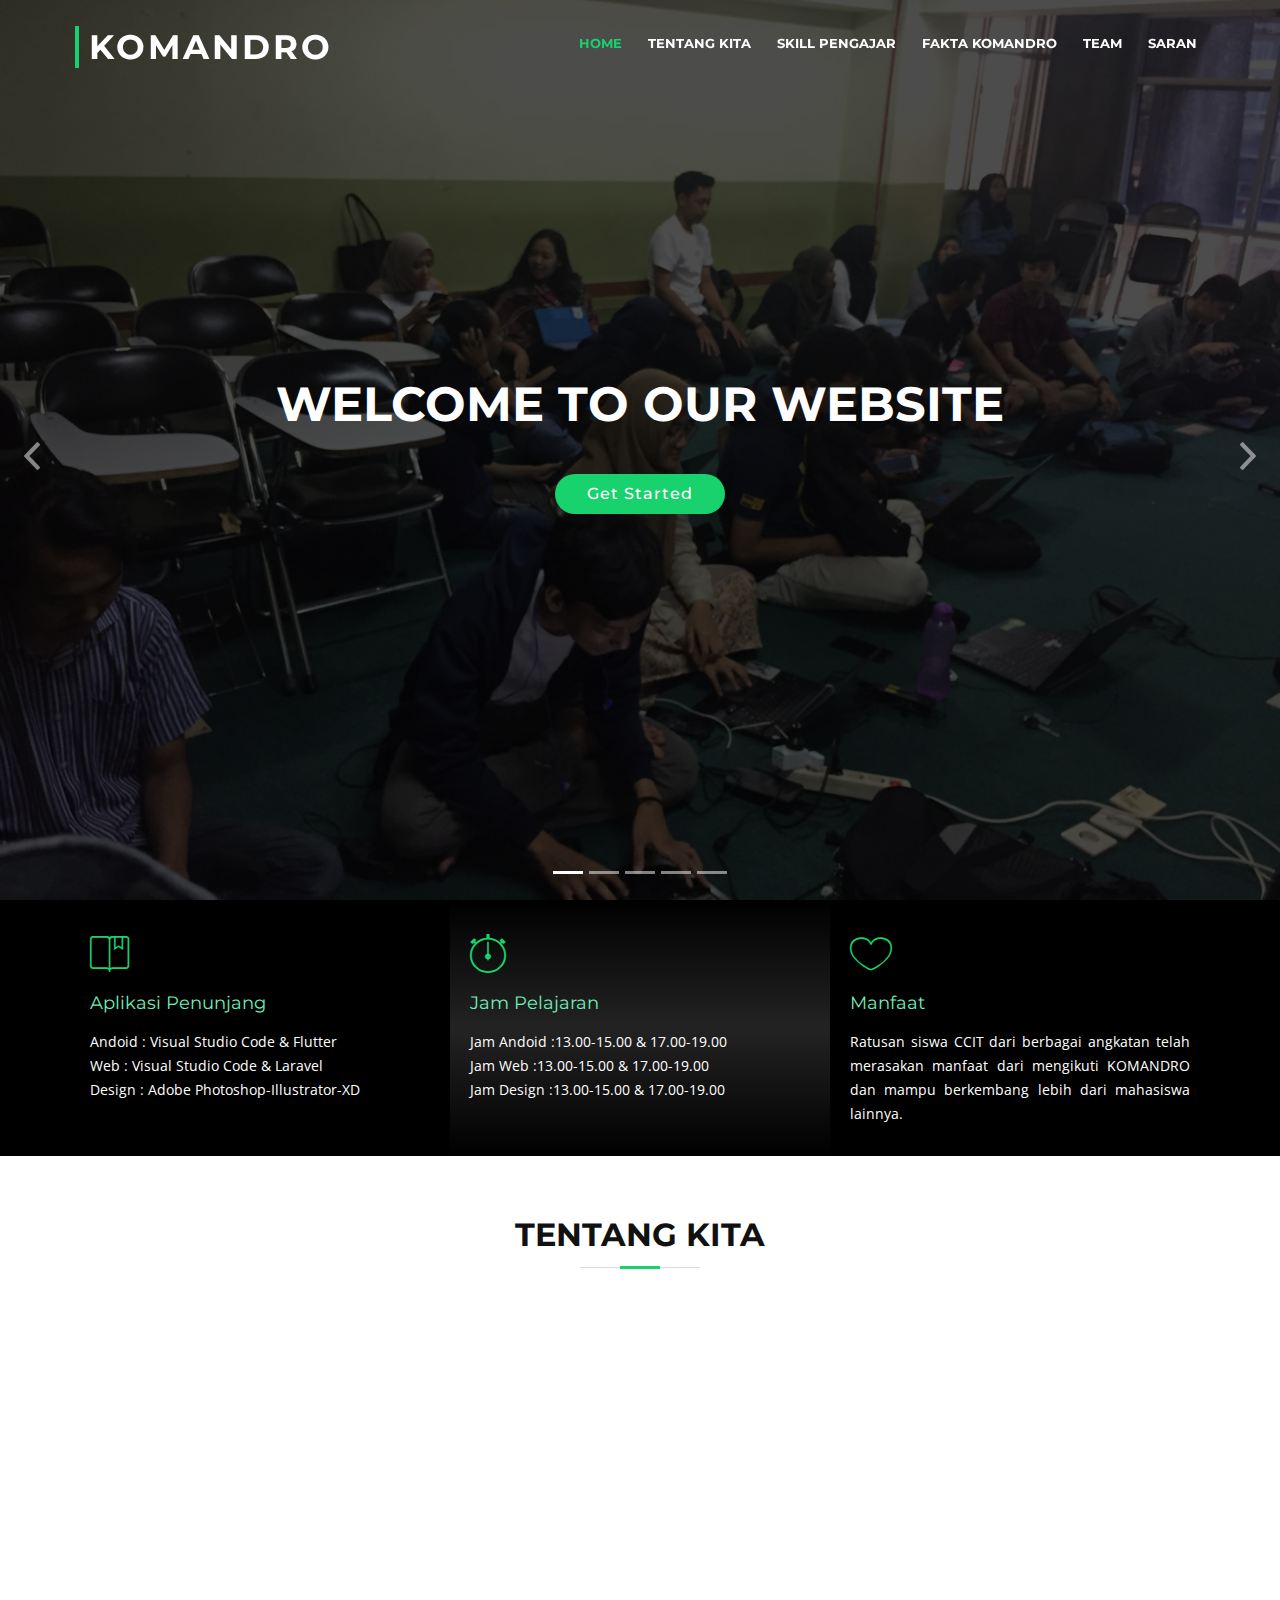
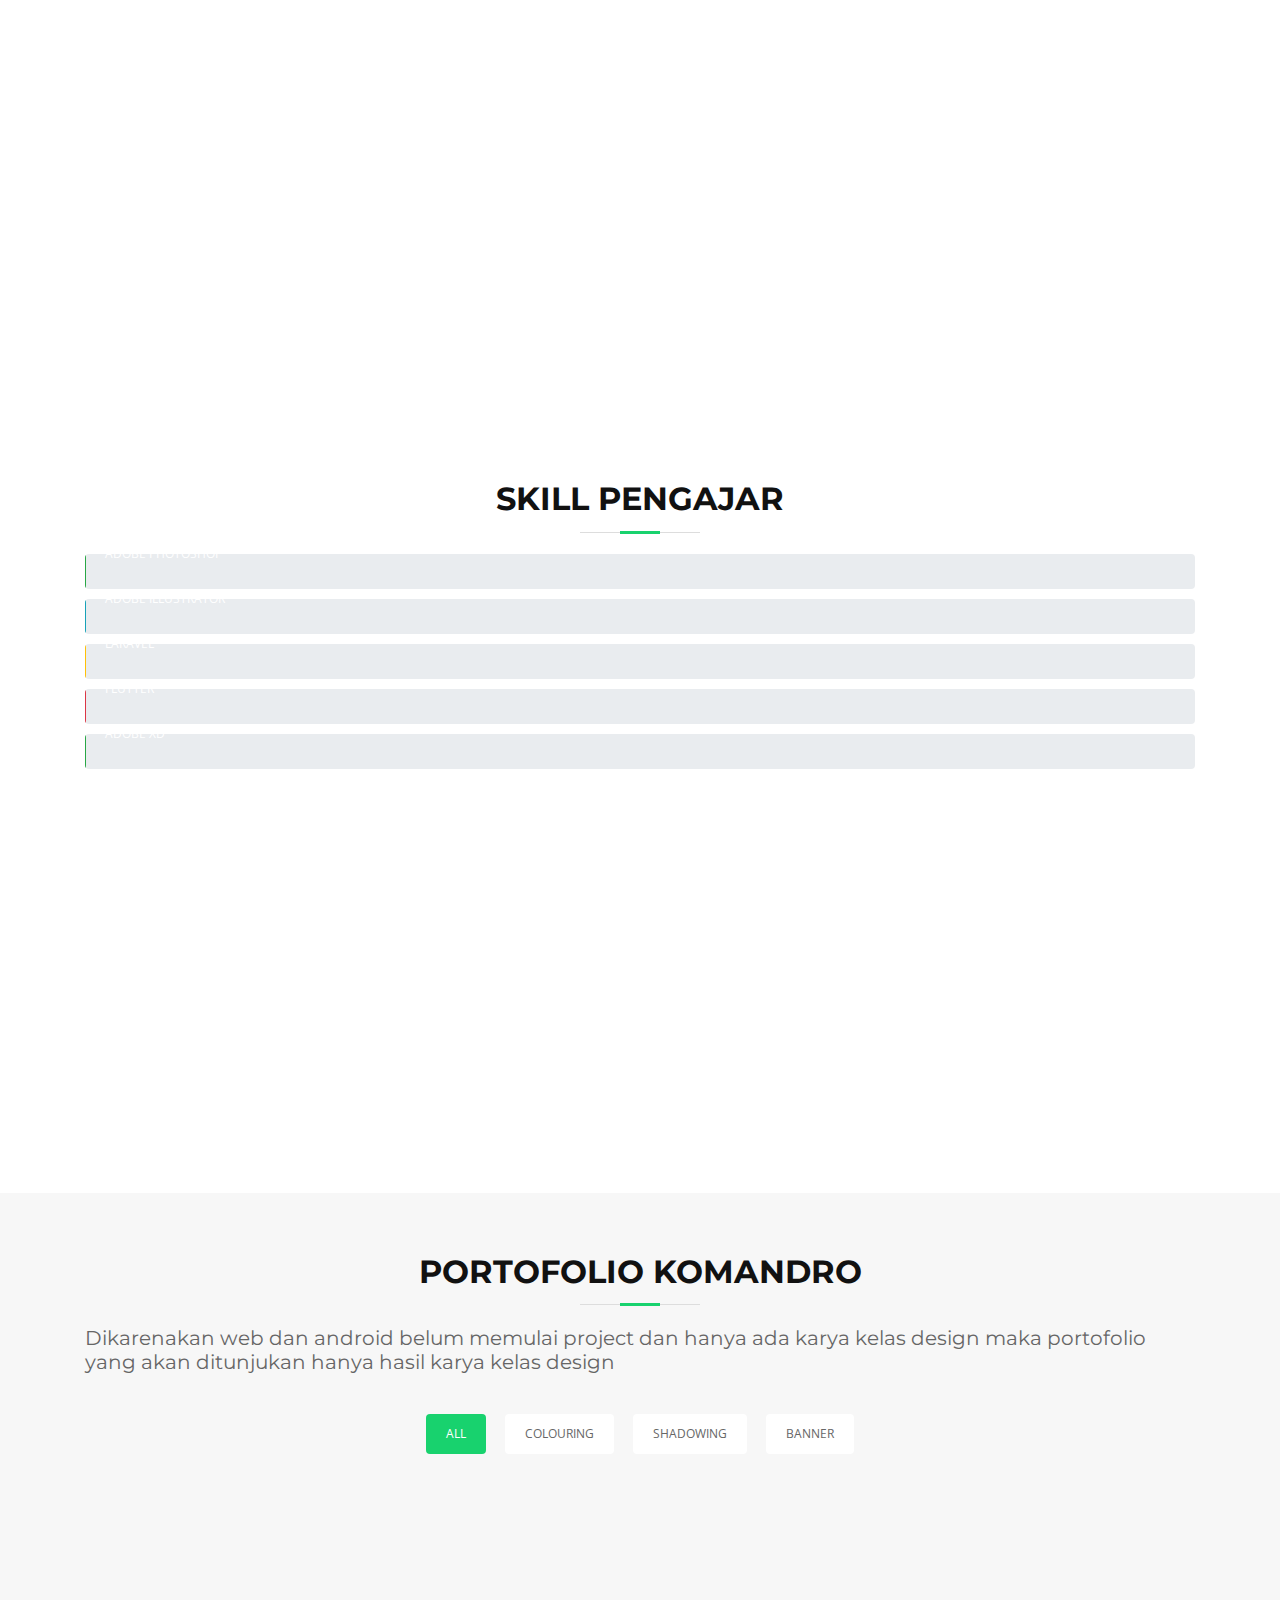
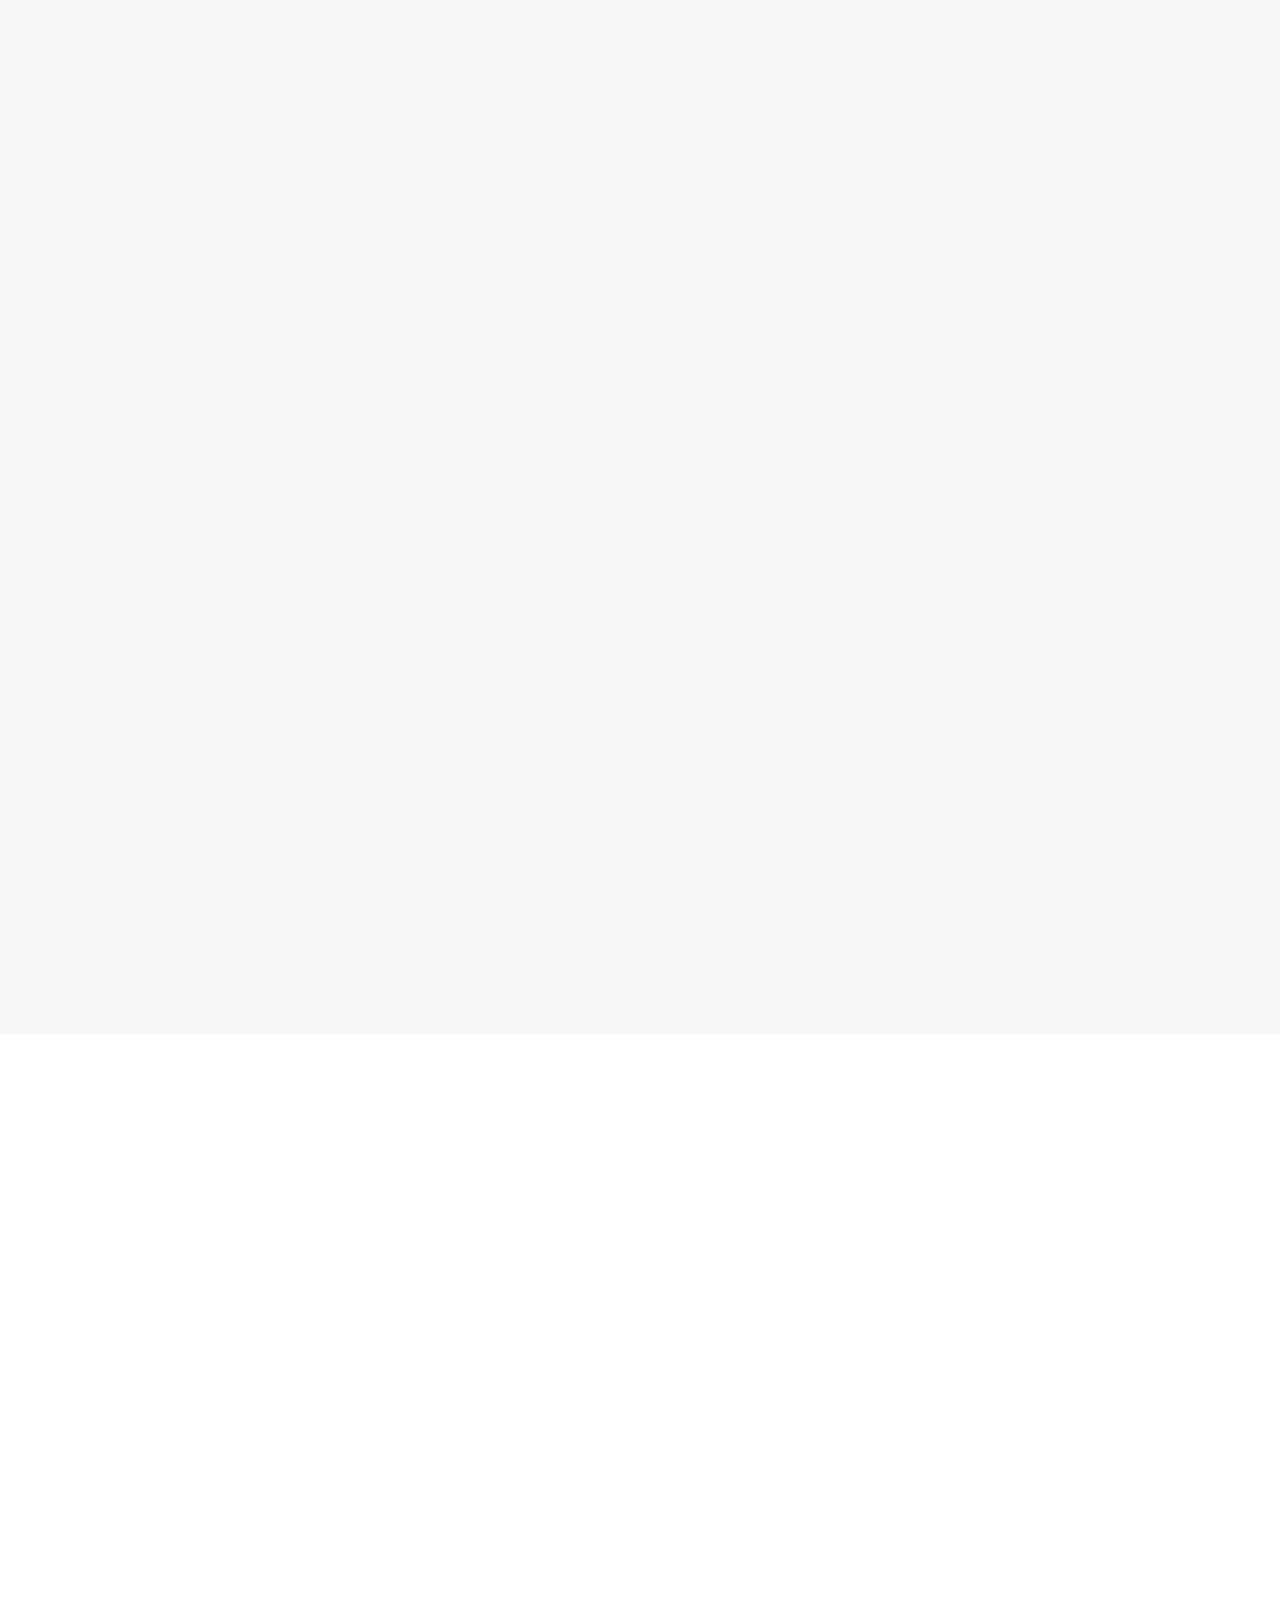
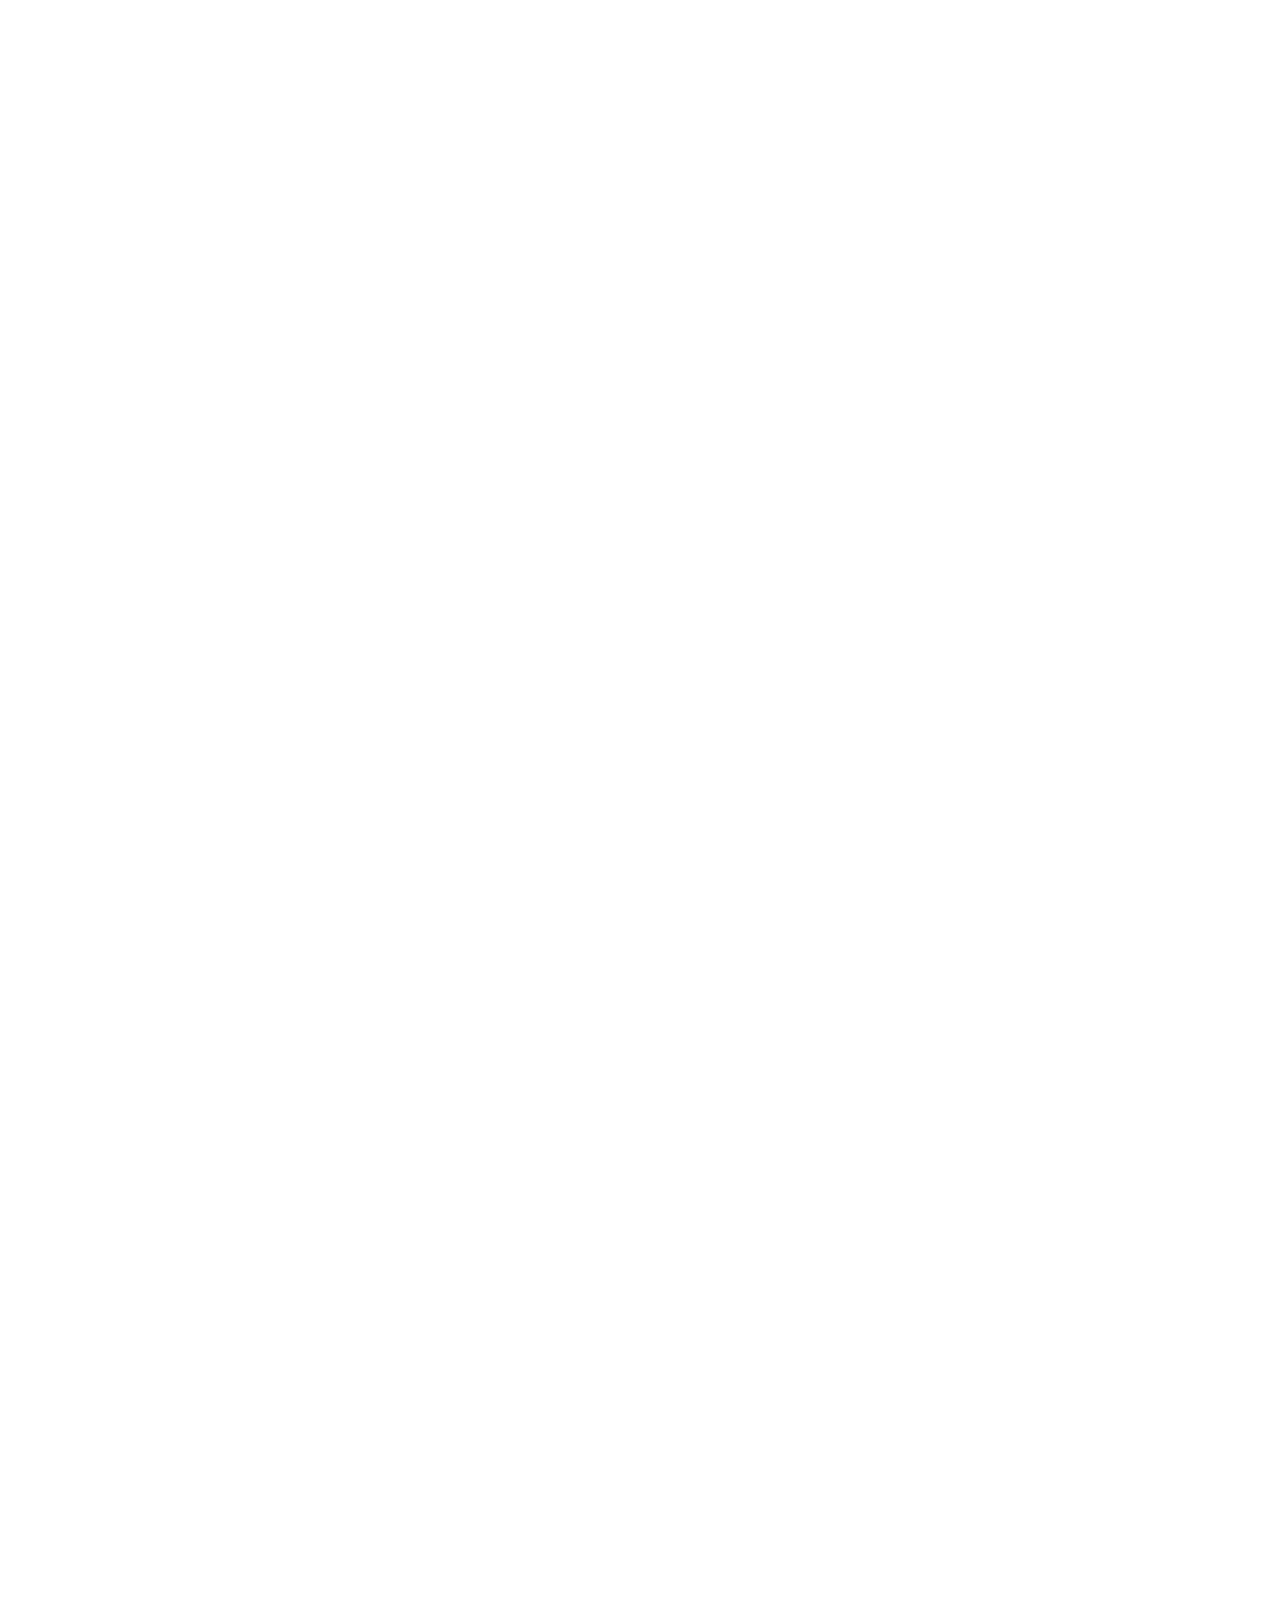
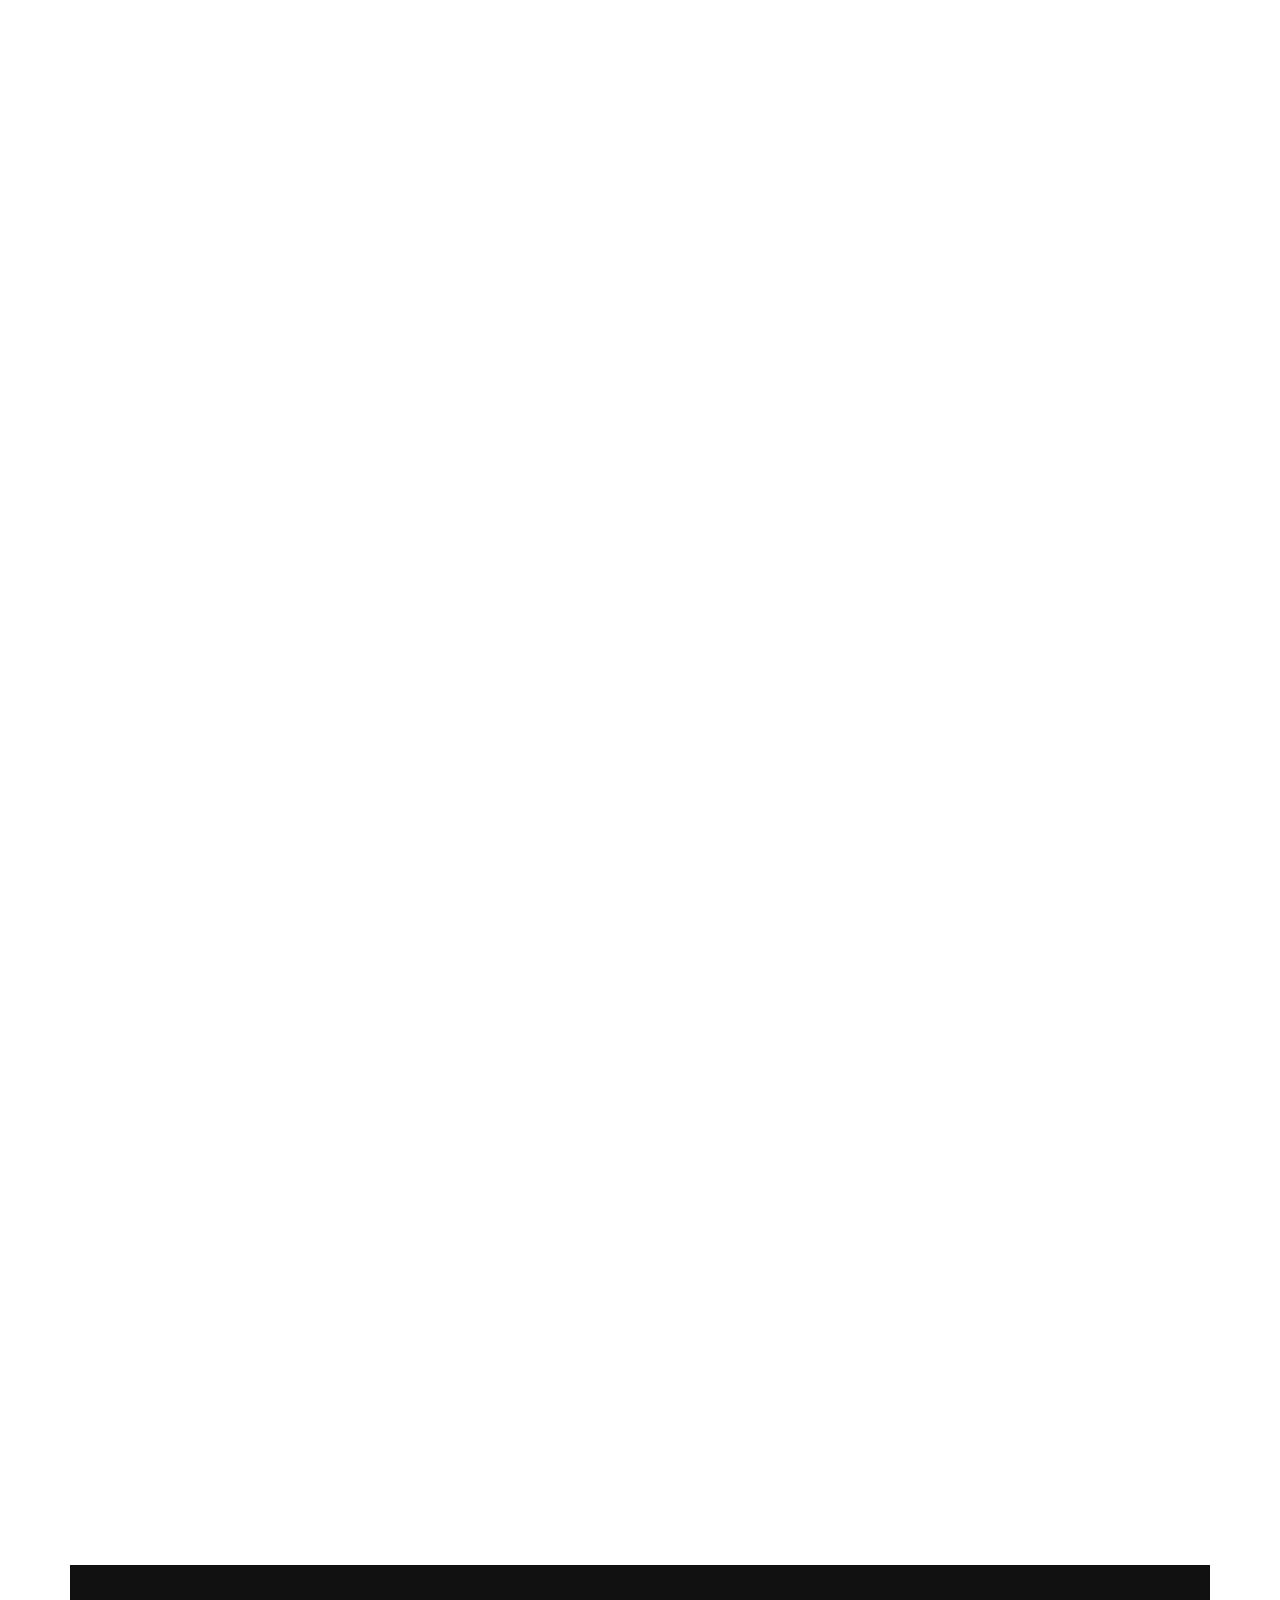
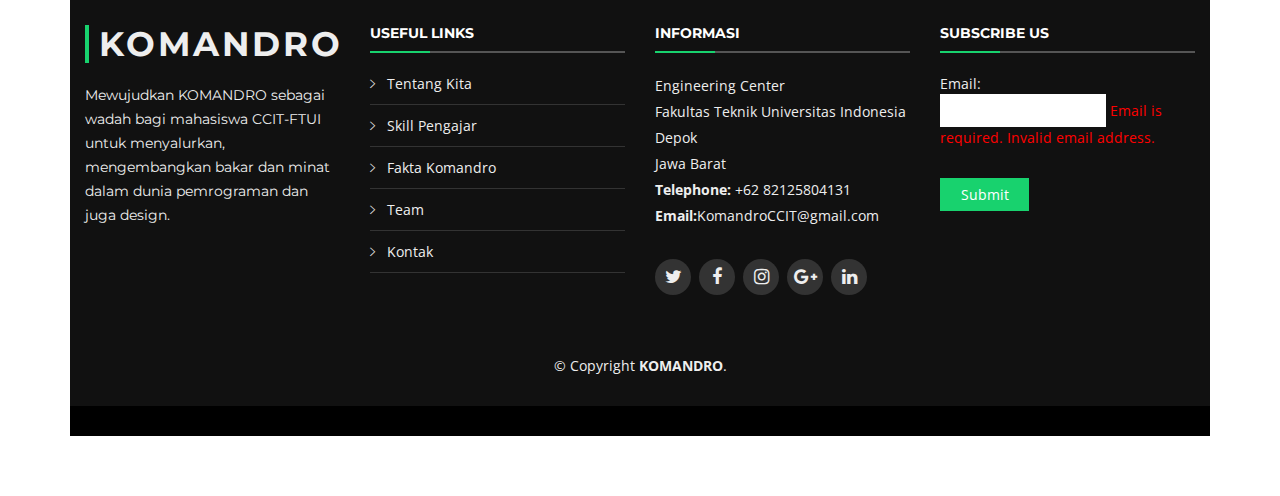
==== index.html @ 15000d7f "hetayo" ====
<!DOCTYPE html>
<html lang="en">

<head>
  <meta charset="utf-8">
  <title>KOMANDRO</title>
  <meta content="width=device-width, initial-scale=1.0" name="viewport">
  <meta content="" name="keywords">
  <meta content="" name="description">


  <link href="new.png" rel="icon">
  <link href="img/apple-touch-icon.png" rel="apple-touch-icon">


  <link href="https://fonts.googleapis.com/css?family=Open+Sans:300,300i,400,400i,700,700i|Montserrat:300,400,500,700"
    rel="stylesheet">


  <link href="lib/bootstrap/css/bootstrap.min.css" rel="stylesheet">


  <link href="lib/font-awesome/css/font-awesome.min.css" rel="stylesheet">
  <link href="lib/animate/animate.min.css" rel="stylesheet">
  <link href="lib/ionicons/css/ionicons.min.css" rel="stylesheet">
  <link href="lib/owlcarousel/assets/owl.carousel.min.css" rel="stylesheet">
  <link href="lib/lightbox/css/lightbox.min.css" rel="stylesheet">


  <link href="css/style.css" rel="stylesheet">


</head>

<body>

  <!--==========================
    Header
  ============================-->
  <header id="header">
    <div class="container-fluid">

      <div id="logo" class="pull-left">
        <h1><a href="#intro" class="scrollto">KOMANDRO</a></h1>
        <!-- Uncomment below if you prefer to use an image logo -->
        <!-- <a href="#intro"><img src="img/logo.png" alt="" title="" /></a>-->
      </div>

      <nav id="nav-menu-container">
        <ul class="nav-menu">
          <li class="menu-active"><a href="#intro">Home</a></li>
          <li><a href="#about">Tentang Kita</a></li>
          <li><a href="#skills">Skill Pengajar</a></li>
          <li><a href="fakta.html">Fakta Komandro</a></li>
          <li><a href="#team">Team</a></li>
          
          <li><a href="contact.html">Saran</a></li>
        </ul>
      </nav><!-- #nav-menu-container -->
    </div>
  </header><!-- #header -->

  <!--==========================
    Intro Section
  ============================-->
  <section id="intro">
    <div class="intro-container">
      <div id="introCarousel" class="carousel  slide carousel-fade" data-ride="carousel">

        <ol class="carousel-indicators"></ol>

        <div class="carousel-inner" role="listbox">

          <div class="carousel-item active">
            <div class="carousel-background"><img src="Welcome.jpg" alt=""></div>
            <div class="carousel-container">
              <div class="carousel-content">
                <h2>WELCOME TO OUR WEBSITE</h2>

                <a href="#featured-services" class="btn-get-started scrollto">Get Started</a>
              </div>
            </div>
          </div>

          <div class="carousel-item">
            <div class="carousel-background"><img src="Komandro.jpg" alt=""></div>
            <div class="carousel-container">
              <div class="carousel-content">
                <h2>Komandro CCIT-FTUI</h2>
                <p>Komandro kependekan dari Komunitas Android adalah sebuah komunitas untuk memperdalam bidang tertentu.
                  Ada 3 divisi Komandro yaitu Web, Android dan Design</p>
                <a href="#featured-services" class="btn-get-started scrollto">Get Started</a>
              </div>
            </div>
          </div>

          <div class="carousel-item">
            <div class="carousel-background"><img src="Web.jpg" alt=""></div>
            <div class="carousel-container">
              <div class="carousel-content">
                <h2>Divisi Web</h2>
                <p>Yang Pertama adalah divisi web. Berfokus kepada pendidikan dan pengembangan berbasis web. Di dalam
                  kelas web kita
                  menggunakan Visual Code sebagai text editor dan laravel sebagai frameworknya
                </p>
                <a href="#featured-services" class="btn-get-started scrollto">Get Started</a>
              </div>
            </div>
          </div>

          <div class="carousel-item">
            <div class="carousel-background"><img src="Android.jpg" alt=""></div>
            <div class="carousel-container">
              <div class="carousel-content">
                <h2>Divisi Android</h2>
                <p>Di kelas android kalian akan mendapatkan pelajaran cara membuat sesuatu via android. Menggunakan
                  Visual Code sebagai
                  text editor dan berbeda dengan web, di android kita menggunakan framework flutter</p>
                <a href="#featured-services" class="btn-get-started scrollto">Get Started</a>
              </div>
            </div>
          </div>

          <div class="carousel-item">
            <div class="carousel-background"><img src="Design.jpg" alt=""></div>
            <div class="carousel-container">
              <div class="carousel-content">
                <h2>Divisi Design</h2>
                <p>Berbeda dengan 2 kelas sebelumnya, kelas design berfokus pada pembuatan design web/banner/ilustrasi.
                  Kelas design
                  menggunakan 3 applikasi yaitu Adobe Photoshop, Adobe Illustrator dan Adobe XD.</p>
                <a href="#featured-services" class="btn-get-started scrollto">Get Started</a>
              </div>
            </div>
          </div>

        </div>

        <a class="carousel-control-prev" href="#introCarousel" role="button" data-slide="prev">
          <span class="carousel-control-prev-icon ion-chevron-left" aria-hidden="true"></span>
          <span class="sr-only">Previous</span>
        </a>

        <a class="carousel-control-next" href="#introCarousel" role="button" data-slide="next">
          <span class="carousel-control-next-icon ion-chevron-right" aria-hidden="true"></span>
          <span class="sr-only">Next</span>
        </a>

      </div>
    </div>
  </section><!-- #intro -->

  <main id="main">

    <!--==========================
      Featured Services Section
    ============================-->
    <section id="featured-services">
      <div class="container">
        <div class="row">

          <div class="col-lg-4 box">
            <i class="ion-ios-bookmarks-outline"></i>
            <h4 class="title" style="color: #71eeb8">Aplikasi Penunjang</h4>
            <p class="description">Andoid : Visual Studio Code & Flutter</p>
            <p class="description">Web : Visual Studio Code & Laravel</p>
            <p class="description">Design : Adobe Photoshop-Illustrator-XD</p>
          </div>

          <div class="col-lg-4 box box-bg">
            <i class="ion-ios-stopwatch-outline"></i>
            <h4 class="title" style="color: #71eeb8">Jam Pelajaran</h4>
            <p class="description">Jam Andoid :13.00-15.00 & 17.00-19.00</p>
            <p class="description">Jam Web :13.00-15.00 & 17.00-19.00</p>
            <p class="description">Jam Design :13.00-15.00 & 17.00-19.00</p>
          </div>

          <div class="col-lg-4 box">
            <i class="ion-ios-heart-outline"></i>
            <h4 class="title" style="color: #71eeb8">Manfaat</h4>
            <p class="description" style="text-align: justify;">Ratusan siswa CCIT dari berbagai
              angkatan telah merasakan manfaat dari mengikuti KOMANDRO
              dan mampu berkembang lebih dari mahasiswa lainnya.</p>
          </div>

        </div>
      </div>
    </section><!-- #featured-services -->

    <!--==========================
      About Us Section
    ============================-->
    <section id="about">
      <div class="container">

        <header class="section-header">
          <h3>Tentang Kita</h3>

        </header>

        <div class="row about-cols">

          <div class="col-md-4 wow fadeInUp">
            <div class="about-col">
              <div class="img">
                <img src="pra.jpg" alt="" class="img-fluid">
                <div class="icon"><i class="ion-ios-speedometer-outline"></i></div>
              </div>
              <h2 class="title">Misi </h2>
              <p>
                1. Meningkatkan dan memaksimalkan potensi mahasiswa melalui 3 bidang dalam KOMANDRO
              </p>
              <p>
                2. Menerapkan budaya kolaboratif kepada seluruh anggota organisasi
              </p>

            </div>
          </div>

          <div class="col-md-4 wow fadeInUp" data-wow-delay="0.1s">
            <div class="about-col">
              <div class="img">
                <img src="pra1.jpg" alt="" class="img-fluid">
                <div class="icon"><i class="ion-ios-list-outline"></i></div>
              </div>
              <h2 class="title">Rencana</h2>
              <p>
                1. Menjalin relasi dengan civitas CCIT-FTUI,alumni, dan meningkatkan minat mahasiswa dalam
                mengikut seminar atau workshop guna meningkatkan kemampuan
              </p>
              <p>
                2. Mengajak anggota KOMANDRO untuk ikut dalam perlombaan di bidang IT
              </p>
            </div>
          </div>

          <div class="col-md-4 wow fadeInUp" data-wow-delay="0.2s">
            <div class="about-col">
              <div class="img">
                <img src="pra2.jpg" alt="" class="img-fluid">
                <div class="icon"><i class="ion-ios-eye-outline"></i></div>
              </div>
              <h2 class="title">Visi</h2>
              <p>
                Mewujudkan KOMANDRO sebagai wadah bagi mahasiswa CCIT-FTUI untuk
                menyalurkan, mengembangkan bakar dan minat dalam dunia pemrograman dan juga design
              </p>
            </div>
          </div>

        </div>

      </div>
    </section><!-- #about -->



    <!--==========================
      Skills Section
    ============================-->
    <section id="skills">
      <div class="container">

        <header class="section-header">
          <h3>Skill Pengajar</h3>

        </header>

        <div class="skills-content">

          <div class="progress">
            <div class="progress-bar bg-success" role="progressbar" aria-valuenow="95" aria-valuemin="0"
              aria-valuemax="100">
              <span class="skill">Adobe Photoshop<i class="val">95%</i></span>
            </div>
          </div>

          <div class="progress">
            <div class="progress-bar bg-info" role="progressbar" aria-valuenow="80" aria-valuemin="0"
              aria-valuemax="100">
              <span class="skill">Adobe Illustrator <i class="val">80%</i></span>
            </div>
          </div>

          <div class="progress">
            <div class="progress-bar bg-warning" role="progressbar" aria-valuenow="60" aria-valuemin="0"
              aria-valuemax="100">
              <span class="skill">laravel <i class="val">60%</i></span>
            </div>
          </div>

          <div class="progress">
            <div class="progress-bar bg-danger" role="progressbar" aria-valuenow="55" aria-valuemin="0"
              aria-valuemax="100">
              <span class="skill">flutter<i class="val">55%</i></span>
            </div>
          </div>
          <div class="progress">
            <div class="progress-bar bg-success" role="progressbar" aria-valuenow="50" aria-valuemin="0"
              aria-valuemax="100">
              <span class="skill">Adobe XD<i class="val">50%</i></span>


        </div>

      </div>
    </section>

    <!--==========================
      Facts Section
    ============================-->
    <section id="facts" class="wow fadeIn">
      <div class="container">

        <header class="section-header">
          <h3>Fakta KOMANDRO</h3>
         <h5> <p style="text-align: justify;">Komandro memiliki banyak murid yang diajarkan oleh pengajar (mahasiswa semester III) yang sangat terbatas.
          Bisa diliat dibawah ini adalah fakta real Komunitas Android.</p></h5>
        </header>

        <div class="row counters">

          <div class="col-lg-3 col-6 text-center">
            <span data-toggle="counter-up">9</span>
            <p>Pengajar</p>
          </div>

          <div class="col-lg-3 col-6 text-center">
            <span data-toggle="counter-up">5</span>
            <p>Projek</p>
          </div>

          <div class="col-lg-3 col-6 text-center">
            <span data-toggle="counter-up">178</span>
            <p>Murid</p>
          </div>

          <div class="col-lg-3 col-6 text-center">
            <span data-toggle="counter-up">18</span>
            <p>Staf</p>
          </div>

        </div>


    </section><!-- #facts -->

    <!--==========================
      Portfolio Section
    ============================-->
    <section id="portfolio" class="section-bg">
      <div class="container">

        <header class="section-header">
          <h3 class="section-title">Portofolio KOMANDRO</h3>
          <h5>Dikarenakan web dan android belum memulai project dan hanya ada karya kelas design
          maka portofolio yang akan ditunjukan hanya hasil karya kelas design</h5>
        </header>

        <div class="row">
          <div class="col-lg-12">
            <ul id="portfolio-flters">
              <li data-filter="*" class="filter-active">All</li>
              <li data-filter=".filter-app">Colouring</li>
              <li data-filter=".filter-card">Shadowing</li>
              <li data-filter=".filter-web">Banner</li>
            </ul>
          </div>
        </div>

        <div class="row portfolio-container">

          <div class="col-lg-4 col-md-6 portfolio-item filter-app wow fadeInUp">
            <div class="portfolio-wrap">
              <figure>
                <img src="Colouring.jpg" class="img-fluid" alt="">
                <a href="Colouring.jpg" data-lightbox="portfolio" data-title="App 1" class="link-preview"
                  title="Preview"><i class="ion ion-eye"></i></a>
               
              </figure>

              <div class="portfolio-info">
                <h4><a href="#">Coloring 1</a></h4>
                <p>Chiesa Afandy</p>
              </div>
            </div>
          </div>

           <div class="col-lg-4 col-md-6 portfolio-item filter-app wow fadeInUp" data-wow-delay="0.2s">
            <div class="portfolio-wrap">
              <figure>
                <img src="Colouring2.jpg" class="img-fluid" alt="">
                <a href="Colouring2.jpg" class="link-preview" data-lightbox="portfolio" data-title="App 2"
                  title="Preview"><i class="ion ion-eye"></i></a>
               
              </figure>

              <div class="portfolio-info">
                <h4><a href="#">Coloring 2</a></h4>
                <p>Dimas Arya</p>
              </div>
            </div>
          </div>

           <div class="col-lg-4 col-md-6 portfolio-item filter-app wow fadeInUp" data-wow-delay="0.2s">
            <div class="portfolio-wrap">
              <figure>
                <img src="Colouring3.jpg" class="img-fluid" alt="">
                <a href="Colouring3.jpg" class="link-preview" data-lightbox="portfolio" data-title="App 3"
                  title="Preview"><i class="ion ion-eye"></i></a>
               
              </figure>

              <div class="portfolio-info">
                <h4><a href="#">Coloring 3</a></h4>
                <p>Eka Diah</p>
              </div>
            </div>
          </div>

          <div class="col-lg-4 col-md-6 portfolio-item filter-web wow fadeInUp" data-wow-delay="0.2s">
            <div class="portfolio-wrap">
              <figure>
                <img src="Banner.jpg" class="img-fluid" alt="">
                <a href="Banner.jpg" class="link-preview" data-lightbox="portfolio" data-title="Web 1"
                  title="Preview"><i class="ion ion-eye"></i></a>
               
              </figure>

              <div class="portfolio-info">
                <h4><a href="#">Banner 1</a></h4>
                <p>Dhiyah Zafira</p>
              </div>
            </div>
          </div>

          <div class="col-lg-4 col-md-6 portfolio-item filter-web wow fadeInUp" data-wow-delay="0.1s">
            <div class="portfolio-wrap">
              <figure>
                <img src="Banner2.png" class="img-fluid" alt="">
                <a href="Banner2.png" class="link-preview" data-lightbox="portfolio" data-title="Web 2"
                  title="Preview"><i class="ion ion-eye"></i></a>
                
              </figure>

              <div class="portfolio-info">
                <h4><a href="#">Banner 2</a></h4>
                <p>Deano Amor</p>
              </div>
            </div>
          </div>

          <div class="col-lg-4 col-md-6 portfolio-item filter-web wow fadeInUp" data-wow-delay="0.1s">
            <div class="portfolio-wrap">
              <figure>
                <img src="Banner3.png" class="img-fluid" alt="">
                <a href="Banner3.png" class="link-preview" data-lightbox="portfolio" data-title="Web 3"
                  title="Preview"><i class="ion ion-eye"></i></a>
                
              </figure>

              <div class="portfolio-info">
                <h4><a href="#">Banner 3</a></h4>
                <p>Faozan April</p>
              </div>
            </div>
          </div>

          <div class="col-lg-4 col-md-6 portfolio-item filter-card wow fadeInUp">
            <div class="portfolio-wrap">
              <figure>
                <img src="shadow.jpg" class="img-fluid" alt="">
                <a href="shadow.jpg" class="link-preview" data-lightbox="portfolio" data-title="Card 1"
                  title="Preview"><i class="ion ion-eye"></i></a>
                
              </figure>

              <div class="portfolio-info">
                <h4><a href="#">Shadowing 1</a></h4>
                <p>Sakinah Zahra</p>
              </div>
            </div>
          </div>
         

          <div class="col-lg-4 col-md-6 portfolio-item filter-card wow fadeInUp">
            <div class="portfolio-wrap">
              <figure>
                <img src="shadow2.png" class="img-fluid" alt="">
                <a href="shadow2.png" class="link-preview" data-lightbox="portfolio" data-title="Card 2"
                  title="Preview"><i class="ion ion-eye"></i></a>
               
              </figure>

              <div class="portfolio-info">
                <h4><a href="#">Shadowing 2</a></h4>
                <p>Yasmina Zain</p>
              </div>
            </div>
          </div>

 
          <div class="col-lg-4 col-md-6 portfolio-item filter-card wow fadeInUp" data-wow-delay="0.1s">
            <div class="portfolio-wrap">
              <figure>
                <img src="shadow3.jpg" class="img-fluid" alt="">
                <a href="shadow3.jpg" class="link-preview" data-lightbox="portfolio" data-title="Card 3"
                  title="Preview"><i class="ion ion-eye"></i></a>
                
              </figure>

              <div class="portfolio-info">
                <h4><a href="#">Shadowing 3</a></h4>
                <p>Surya Rifqi</p>
              </div>
            </div>
          </div>

          

        </div>

      </div>
    </section><!-- #portfolio -->

    <!--==========================
      Clients Section
    ============================-->
   
    <section id="testimonials" class="section-bg wow fadeInUp">
      <div class="container">

        <header class="section-header">
          <h3>Testimoni Murid Komandro</h3>
        </header>

        <div class="owl-carousel testimonials-carousel">

          <div class="testimonial-item">
            <img src="Maharani.jpg" class="testimonial-img" alt="">
            <h3>Maharani</h3>
            <h4>1 CC 9 (Kelas Design)</h4>
            <p>
              <img src="img/quote-sign-left.png" class="quote-sign-left" alt="">
              Membantu banget karna sebelum materi di kelas sudah terlebih dahulu di ajarkan oleh pengajar di komandro
              <img src="img/quote-sign-right.png" class="quote-sign-right" alt="">
            </p>
          </div>

          <div class="testimonial-item">
            <img src="maba1.jpg" class="testimonial-img" alt="">
            <h3>Ervira Dwi Lestari</h3>
            <h4>1 CC 4 (Kelas Design & Web)</h4>
            <p>
              <img src="img/quote-sign-left.png" class="quote-sign-left" alt="">
              Adanya komandro ngebantu banget buat gue sebagai maba, karna gue bisa dapat ilmu yang ngebantu gw buat pembelajaran
              selanjutnya. Di komandro gue juga bisa belajar lebih dulu materi materi yang belum di bahas di kelas dan bahkan dapat
              ilmu yang ga gue dapat di kelas. Pengajarnya baik dan seru, asli dah jadi enjoy kalo di kelas komandro
              <img src="img/quote-sign-right.png" class="quote-sign-right" alt="">
            </p>
          </div>

          <div class="testimonial-item">
            <img src="Zedan.jpg" class="testimonial-img" alt="">
            <h3>Laksamana Zaidan</h3>
            <h4>1 CC 12 (Kelas Android)</h4>
            <p>
              <img src="img/quote-sign-left.png" class="quote-sign-left" alt="">
              Menurut gw, komandro ngebantu banget buat orang2 yang belum mengenal dasar2 pemrograman kaya gw,dari aplikasinya
              sampe ke detail nya. Pokoknya rekomen banget deh
              <img src="img/quote-sign-right.png" class="quote-sign-right" alt="">
            </p>
          </div>

          <div class="testimonial-item">
            <img src="Muhammad.jpg" class="testimonial-img" alt="">
            <h3>Muhammad Syafiq Shalahudin</h3>
            <h4>1 CC 12 (Kelas Android)</h4>
            <p>
              <img src="img/quote-sign-left.png" class="quote-sign-left" alt="">
              Bagi saya Komunitas Android sangat membantu para mahasiswa baru dalam mempelajari ilmu baru ataupun mendalami ilmu yang sudah dipelajari, dengan para pengajar yang menyampaikan ilmunya bersahabat dan sabar
              <img src="img/quote-sign-right.png" class="quote-sign-right" alt="">
            </p>
          </div>

          <div class="testimonial-item">
            <img src="Zahra.jpg" class="testimonial-img" alt="">
            <h3>Sakinah Zahra</h3>
            <h4>1 CC 9 (Kelas Design)</h4>
            <p>
              <img src="img/quote-sign-left.png" class="quote-sign-left" alt="">
              Menurut aku sih komandro itu pokoknya I feel like bro and sist treats us like a family not maba or their student
              .Pokoknya kalian harus ikut komandro jangan sampai engga
              <img src="img/quote-sign-right.png" class="quote-sign-right" alt="">
            </p>
          </div>

        </div>

      </div>
    </section><!-- #testimonials -->

    <!--==========================
      Team Section
    ============================-->
       <section id="team">
      <div class="container">
        <div class="section-header wow fadeInUp">
          <h3>Badan Pengurus harian</h3>
          <p>BPH adalah tim inti komandro yang terdiri dari ketua, kepala divisi, sekretaris, dan bendaharas</p>
        </div>

        <div class="row">

          <div class="col-lg-3 col-md-6 wow fadeInUp">
            <div class="member">
              <img src="Natasha_Ketua.JPG" class="img-fluid" alt="">
              <div class="member-info">
                <div class="member-info-content">
                  <h4>Natasha Syeikinah</h4>
                  <span>Ketua Komandro</span>
                  <div class="social">
                    <a href=""><i class="fa fa-twitter"></i></a>
                    <a href=""><i class="fa fa-facebook"></i></a>
                    <a href=""><i class="fa fa-google-plus"></i></a>
                    <a href=""><i class="fa fa-linkedin"></i></a>
                  </div>
                </div>
              </div>
            </div>
          </div>

          <div class="col-lg-3 col-md-6 wow fadeInUp" data-wow-delay="0.1s">
            <div class="member">
              <img src="Alfi_Kepdiv Pendidikan.JPG" class="img-fluid" alt="">
              <div class="member-info">
                <div class="member-info-content">
                  <h4>Alfi Naufal</h4>
                  <span>Kepala divisi pengajar</span>
                  <div class="social">
                    <a href=""><i class="fa fa-twitter"></i></a>
                    <a href=""><i class="fa fa-facebook"></i></a>
                    <a href=""><i class="fa fa-google-plus"></i></a>
                    <a href=""><i class="fa fa-linkedin"></i></a>
                  </div>
                </div>
              </div>
            </div>
          </div>

          <div class="col-lg-3 col-md-6 wow fadeInUp" data-wow-delay="0.2s">
            <div class="member">
              <img src="Thalia_Sekretaris.JPG" class="img-fluid" alt="">
              <div class="member-info">
                <div class="member-info-content">
                  <h4>Thalia Azzahra</h4>
                  <span>Sekretaris</span>
                  <div class="social">
                    <a href=""><i class="fa fa-twitter"></i></a>
                    <a href=""><i class="fa fa-facebook"></i></a>
                    <a href=""><i class="fa fa-google-plus"></i></a>
                    <a href=""><i class="fa fa-linkedin"></i></a>
                  </div>
                </div>
              </div>
            </div>
          </div>

          <div class="col-lg-3 col-md-6 wow fadeInUp" data-wow-delay="0.3s">
            <div class="member">
              <img src="Arrsyaila_Bendahara.JPG" class="img-fluid" alt="">
              <div class="member-info">
                <div class="member-info-content">
                  <h4>Arrsyalia</h4>
                  <span>Bendahara</span>
                  <div class="social">
                    <a href=""><i class="fa fa-twitter"></i></a>
                    <a href=""><i class="fa fa-facebook"></i></a>
                    <a href=""><i class="fa fa-google-plus"></i></a>
                    <a href=""><i class="fa fa-linkedin"></i></a>
                  </div>
                </div>
              </div>
            </div>
          </div>

        </div>

      </div>
    </section>

    <section id="team">
      <div class="container">
        <div class="section-header wow fadeInUp">
          <h3>Divisi Kontrol Internal</h3>
          <p>Bertugas dalam mengawasi internal staff Komandro baik secara emosional maupun kinerja. Terdiri dari 
          personalia & kesekretariatan</p>
        </div>

        <div class="row">

          <div class="col-lg-3 col-md-6 wow fadeInUp">
            <div class="member">
              <img src="Euklides_Personalia.JPG" class="img-fluid" alt="">
              <div class="member-info">
                <div class="member-info-content">
                  <h4>Euklides Hutasoit</h4>
                  <span>Personalia</span>
                  <div class="social">
                    <a href=""><i class="fa fa-twitter"></i></a>
                    <a href=""><i class="fa fa-facebook"></i></a>
                    <a href=""><i class="fa fa-google-plus"></i></a>
                    <a href=""><i class="fa fa-linkedin"></i></a>
                  </div>
                </div>
              </div>
            </div>
          </div>

        <div class="col-lg-3 col-md-6 wow fadeInUp" data-wow-delay="0.1s">
            <div class="member">
              <img src="Fitri_Kepdiv Kontrol Internal.JPG" class="img-fluid" alt="">
              <div class="member-info">
                <div class="member-info-content">
                  <h4>Fitri </h4>
                  <span>Kepala Divisi Kontrol Internal</span>
                  <div class="social">
                    <a href=""><i class="fa fa-twitter"></i></a>
                    <a href=""><i class="fa fa-facebook"></i></a>
                    <a href=""><i class="fa fa-google-plus"></i></a>
                    <a href=""><i class="fa fa-linkedin"></i></a>
                  </div>
                </div>
              </div>
            </div>
          </div>
        
    </section>

    <section id="team">
      <div class="container">
        <div class="section-header wow fadeInUp">
          <h3>Kominfo</h3>
          <p>Bertugas dalam melayani kebutuhan komandro dalam melakukan publikasi dan dokumentasi yang bersifat digital atau media cetak.
          Terdiri dari humas, dokumentasi dan multimedia</p>
        </div>

        <div class="row">

          <div class="col-lg-3 col-md-6 wow fadeInUp">
            <div class="member">
              <img src="Yovie_Dokmed.JPG" class="img-fluid" alt="">
              <div class="member-info">
                <div class="member-info-content">
                  <h4>Yovie Shubhan</h4>
                  <span>Dokumentasi dan Multimedia</span>
                  <div class="social">
                    <a href=""><i class="fa fa-twitter"></i></a>
                    <a href=""><i class="fa fa-facebook"></i></a>
                    <a href=""><i class="fa fa-google-plus"></i></a>
                    <a href=""><i class="fa fa-linkedin"></i></a>
                  </div>
                </div>
              </div>
            </div>
          </div>

          <div class="col-lg-3 col-md-6 wow fadeInUp" data-wow-delay="0.1s">
            <div class="member">
              <img src="selgi.JPG" class="img-fluid" alt="">
              <div class="member-info">
                <div class="member-info-content">
                  <h4>Selgi Okta</h4>
                  <span>Dokumentasi dan Multimedia</span>
                  <div class="social">
                    <a href=""><i class="fa fa-twitter"></i></a>
                    <a href=""><i class="fa fa-facebook"></i></a>
                    <a href=""><i class="fa fa-google-plus"></i></a>
                    <a href=""><i class="fa fa-linkedin"></i></a>
                  </div>
                </div>
              </div>
            </div>
          </div>

            <div class="col-lg-3 col-md-6 wow fadeInUp" data-wow-delay="0.1s">
            <div class="member">
              <img src="Panji_subdiv dokmed.JPG" class="img-fluid" alt="">
              <div class="member-info">
                <div class="member-info-content">
                  <h4>Panji Hutomo</h4>
                  <span>Dokumentasi dan Multimedia</span>
                  <div class="social">
                    <a href=""><i class="fa fa-twitter"></i></a>
                    <a href=""><i class="fa fa-facebook"></i></a>
                    <a href=""><i class="fa fa-google-plus"></i></a>
                    <a href=""><i class="fa fa-linkedin"></i></a>
                  </div>
                </div>
              </div>
            </div>
          </div>

        <section id="team">
      <div class="container">
        <div class="section-header wow fadeInUp">
          <h3>Pengajar Web</h3>
          <p>Bertugas mengajari mahasiswa baru untuk belajar tentang membuat web dengan framework Laravel</p>
        </div>

        <div class="row">

          <div class="col-lg-3 col-md-6 wow fadeInUp">
            <div class="member">
              <img src="Hilman_subdiv web.JPG" class="img-fluid" alt="">
              <div class="member-info">
                <div class="member-info-content">
                  <h4>Hilman </h4>
                  <span>Pengajar Web</span>
                  <div class="social">
                    <a href=""><i class="fa fa-twitter"></i></a>
                    <a href=""><i class="fa fa-facebook"></i></a>
                    <a href=""><i class="fa fa-google-plus"></i></a>
                    <a href=""><i class="fa fa-linkedin"></i></a>
                  </div>
                </div>
              </div>
            </div>
          </div>

          <div class="col-lg-3 col-md-6 wow fadeInUp" data-wow-delay="0.1s">
            <div class="member">
              <img src="Hanas_Web.JPG" class="img-fluid" alt="">
              <div class="member-info">
                <div class="member-info-content">
                  <h4>Hanas  </h4>
                  <span>Pengajar Web</span>
                  <div class="social">
                    <a href=""><i class="fa fa-twitter"></i></a>
                    <a href=""><i class="fa fa-facebook"></i></a>
                    <a href=""><i class="fa fa-google-plus"></i></a>
                    <a href=""><i class="fa fa-linkedin"></i></a>
                  </div>
                </div>
              </div>
            </div>
          </div>

           <section id="team">
      <div class="container">
        <div class="section-header wow fadeInUp">
          <h3>Pengajar Android</h3>
          <p>Bertugas untuk mengajari mahasiswa baru untuk belajar membuat applikasi berbasis android dengan menggunakan flutter.</p>
        </div>

        <div class="row">

          <div class="col-lg-3 col-md-6 wow fadeInUp">
            <div class="member">
              <img src="Jeremi_Android.JPG" class="img-fluid" alt="">
              <div class="member-info">
                <div class="member-info-content">
                  <h4>Jeremia</h4>
                  <span>Pengajar Web</span>
                  <div class="social">
                    <a href=""><i class="fa fa-twitter"></i></a>
                    <a href=""><i class="fa fa-facebook"></i></a>
                    <a href=""><i class="fa fa-google-plus"></i></a>
                    <a href=""><i class="fa fa-linkedin"></i></a>
                  </div>
                </div>
              </div>
            </div>
          </div>

          <div class="col-lg-3 col-md-6 wow fadeInUp" data-wow-delay="0.1s">
            <div class="member">
              <img src="Alfi_Kepdiv Pendidikan.JPG" class="img-fluid" alt="">
              <div class="member-info">
                <div class="member-info-content">
                  <h4>Alfi Naufal</h4>
                  <span>Pengajar Android</span>
                  <div class="social">
                    <a href=""><i class="fa fa-twitter"></i></a>
                    <a href=""><i class="fa fa-facebook"></i></a>
                    <a href=""><i class="fa fa-google-plus"></i></a>
                    <a href=""><i class="fa fa-linkedin"></i></a>
                  </div>
                </div>
              </div>
            </div>
          </div>

         

<section id="team">
      <div class="container">
        <div class="section-header wow fadeInUp">
          <h3>Pengajar Design</h3>
          <p>Bertugas mengajari mahasiswa baru untuk mengedit dan memanupulasi foto dan membuat illustrasi. Dalam design kita menggunakan
          applikasi Adobe Photoshop dan Adobe Illustrator.</p>
        </div>

        <div class="row">

          <div class="col-lg-3 col-md-6 wow fadeInUp">
            <div class="member">
              <img src="Andhika_design.JPG" class="img-fluid" alt="">
              <div class="member-info">
                <div class="member-info-content">
                  <h4>Andhika Putra</h4>
                  <span>Pengajar Design</span>
                  <div class="social">
                    <a href=""><i class="fa fa-twitter"></i></a>
                    <a href=""><i class="fa fa-facebook"></i></a>
                    <a href=""><i class="fa fa-google-plus"></i></a>
                    <a href=""><i class="fa fa-linkedin"></i></a>
                  </div>
                </div>
              </div>
            </div>
          </div>

          <div class="col-lg-3 col-md-6 wow fadeInUp" data-wow-delay="0.1s">
            <div class="member">
              <img src="IMG_1846.JPG" class="img-fluid" alt="">
              <div class="member-info">
                <div class="member-info-content">
                  <h4>Bagas Ade Satria</h4>
                  <span>Pengajar Design</span>
                  <div class="social">
                    <a href=""><i class="fa fa-twitter"></i></a>
                    <a href=""><i class="fa fa-facebook"></i></a>
                    <a href=""><i class="fa fa-google-plus"></i></a>
                    <a href=""><i class="fa fa-linkedin"></i></a>
                  </div>
                </div>
              </div>
            </div>
          </div>

          <div class="col-lg-3 col-md-6 wow fadeInUp" data-wow-delay="0.2s">
            <div class="member">
              <img src="Sogar_Desgn.JPG" class="img-fluid" alt="">
              <div class="member-info">
                <div class="member-info-content">
                  <h4>Hafizh Sogar</h4>
                  <span>Pengajar Design</span>
                  <div class="social">
                    <a href=""><i class="fa fa-twitter"></i></a>
                    <a href=""><i class="fa fa-facebook"></i></a>
                    <a href=""><i class="fa fa-google-plus"></i></a>
                    <a href=""><i class="fa fa-linkedin"></i></a>
                  </div>
                </div>
              </div>
            </div>
          </div>

          <div class="col-lg-3 col-md-6 wow fadeInUp" data-wow-delay="0.3s">
            <div class="member">
              <img src="Nico_subdiv design.JPG" class="img-fluid" alt="">
              <div class="member-info">
                <div class="member-info-content">
                  <h4>Pangeran Nicola </h4>
                  <span>Pengajar Design</span>
                  <div class="social">
                    <a href=""><i class="fa fa-twitter"></i></a>
                    <a href=""><i class="fa fa-facebook"></i></a>
                    <a href=""><i class="fa fa-google-plus"></i></a>
                    <a href=""><i class="fa fa-linkedin"></i></a>
                  </div>
                </div>
              </div>
            </div>
          </div>

        </div>
      
        </div>

      </div>
    </section>


          
    </section>


    <!-- #team -->

    <!--==========================
      Contact Section
    ============================-->
    <section id="contact" class="section-bg wow fadeInUp">
      <div class="container">

        <div class="section-header">
          <h3>Informasi CCIT-FTUI</h3>
          <p>Disini kami akan memberitahukan dimana letak komunitas kami belajar, nomor telepon dan juga email kami. Jadi tunggu apa lagi? ayo datang ke komunitas kami</p>
        </div>

        <div class="row contact-info">

          <div class="col-md-4">
            <div class="contact-address">
              <i class="ion-ios-location-outline"></i>
              <h3>Alamat</h3>
              <address><a href="https://www.google.com/maps/place/ATM+Bank+BCA+-+Engineering+Center+UI/@-6.3089387,106.7683513,12z/data=!4m8!1m2!2m1!1sengginerin+center!3m4!1s0x2e69ec229b62740f:0xd7bc3bad95958093!8m2!3d-6.3620551!4d106.8248671">Engineering Center Fakultas Teknik Universitas Indonesia</a></address>
            </div>
          </div>

          <div class="col-md-4">
            <div class="contact-phone">
              <i class="ion-ios-telephone-outline"></i>
              <h3>Nomor Telepon</h3>
              <p>082125804131</p>
            </div>
          </div>

          <div class="col-md-4">
            <div class="contact-email">
              <i class="ion-ios-email-outline"></i>
              <h3>Email</h3>
              <p><a href="mailto:info@example.com">KomandroCCIT@gmail.com</a></p>
            </div>
          </div>

        </div>

    

      </div>
    </section><!-- #contact -->

 

  <!--==========================
    Footer
  ============================-->
  <footer id="footer">
    <div class="footer-top">
      <div class="container">
        <div class="row">

          <div class="col-lg-3 col-md-6 footer-info">
            <h3>KOMANDRO</h3>
            <p>Mewujudkan KOMANDRO sebagai wadah bagi mahasiswa CCIT-FTUI untuk menyalurkan, mengembangkan bakar dan minat dalam dunia pemrograman dan juga design.</p>
          </div>

          <div class="col-lg-3 col-md-6 footer-links">
            <h4>Useful Links</h4>
            <ul>
              <li><i class="ion-ios-arrow-right"></i> <a href="#about">Tentang Kita</a></li>
              <li><i class="ion-ios-arrow-right"></i> <a href="#skills">Skill Pengajar</a></li>
              <li><i class="ion-ios-arrow-right"></i> <a href="#facts">Fakta Komandro</a></li>
              <li><i class="ion-ios-arrow-right"></i> <a href="#team">Team</a></li>
              <li><i class="ion-ios-arrow-right"></i> <a href="#contact">Kontak</a></li>
            </ul>
          </div>

          <div class="col-lg-3 col-md-6 footer-contact">
            <h4>Informasi</h4>
            <p>
              Engineering Center <br> 
              Fakultas Teknik Universitas Indonesia <br>
              Depok<br>
              Jawa Barat <br>
              <strong>Telephone:</strong> +62 82125804131<br>
              <strong>Email:</strong>KomandroCCIT@gmail.com<br>
            </p>

            <div class="social-links">
              <a href="#" class="twitter"><i class="fa fa-twitter"></i></a>
              <a href="#" class="facebook"><i class="fa fa-facebook"></i></a>
              <a href="#" class="instagram"><i class="fa fa-instagram"></i></a>
              <a href="#" class="google-plus"><i class="fa fa-google-plus"></i></a>
              <a href="#" class="linkedin"><i class="fa fa-linkedin"></i></a>
            </div>

          </div>

          <div class="col-lg-3 col-md-6 footer-newsletter">
            <h4>Subscribe Us</h4>
            <script src="https://ajax.googleapis.com/ajax/libs/angularjs/1.6.9/angular.min.js"></script>  
<body>



<form ng-app="myApp" ng-controller="validateCtrl" 
name="myForm" novalidate>



<p>Email:<br>
<input type="email" name="email" ng-model="email" required>
<span style="color:red" ng-show="myForm.email.$dirty && myForm.email.$invalid">
<span ng-show="myForm.email.$error.required">Email is required.</span>
<span ng-show="myForm.email.$error.email">Invalid email address.</span>
</span>
</p>

<p>
<input type="submit" 
ng-disabled="myForm.user.$dirty && myForm.user.$invalid ||  
myForm.email.$dirty && myForm.email.$invalid">
</p>

</form>

<script>
var app = angular.module('myApp', []);
app.controller('validateCtrl', function($scope) {
    
  
});
</script>

</body>

        </div>
      </div>
    </div>

    <div class="container">
      <div class="copyright">
        &copy; Copyright <strong>KOMANDRO</strong>.
      <div class="credits">
    
      </div>
    </div>
  </footer><!-- #footer -->

  <a href="#" class="back-to-top"><i class="fa fa-chevron-up"></i></a>
  <!-- Uncomment below i you want to use a preloader -->
  <!-- <div id="preloader"></div> -->

  <!-- JavaScript Libraries -->
  <script src="lib/jquery/jquery.min.js"></script>
  <script src="lib/jquery/jquery-migrate.min.js"></script>
  <script src="lib/bootstrap/js/bootstrap.bundle.min.js"></script>
  <script src="lib/easing/easing.min.js"></script>
  <script src="lib/superfish/hoverIntent.js"></script>
  <script src="lib/superfish/superfish.min.js"></script>
  <script src="lib/wow/wow.min.js"></script>
  <script src="lib/waypoints/waypoints.min.js"></script>
  <script src="lib/counterup/counterup.min.js"></script>
  <script src="lib/owlcarousel/owl.carousel.min.js"></script>
  <script src="lib/isotope/isotope.pkgd.min.js"></script>
  <script src="lib/lightbox/js/lightbox.min.js"></script>
  <script src="lib/touchSwipe/jquery.touchSwipe.min.js"></script>
  <!-- Contact Form JavaScript File -->
  <script src="contactform/contactform.js"></script>

  <!-- Template Main Javascript File -->
  <script src="js/main.js"></script>

</body>

</html>
---- css/style.css ----
/*
  Theme Name: BizPage
  Theme URL: https://bootstrapmade.com/bizpage-bootstrap-business-template/
  Author: BootstrapMade.com
  License: https://bootstrapmade.com/license/
*/

/*--------------------------------------------------------------
# General
--------------------------------------------------------------*/

body {
  background: #fff;
  color: #666666;
  font-family: "Open Sans", sans-serif;
}

a {
  color: #18d26e;
  transition: 0.5s;
}

a:hover,
a:active,
a:focus {
  color: #18d36e;
  outline: none;
  text-decoration: none;
}

p {
  padding: 0;
  margin: 0 0 30px 0;
}

h1,
h2,
h3,
h4,
h5,
h6 {
  font-family: "Montserrat", sans-serif;
  font-weight: 400;
  margin: 0 0 20px 0;
  padding: 0;
}

/* Back to top button */

.back-to-top {
  position: fixed;
  display: none;
  background: #18d26e;
  color: #fff;
  width: 44px;
  height: 44px;
  text-align: center;
  line-height: 1;
  font-size: 16px;
  border-radius: 50%;
  right: 15px;
  bottom: 15px;
  transition: background 0.5s;
  z-index: 11;
}

.back-to-top i {
  padding-top: 12px;
  color: #fff;
}

/* Prelaoder */

#preloader {
  position: fixed;
  top: 0;
  left: 0;
  right: 0;
  bottom: 0;
  z-index: 9999;
  overflow: hidden;
  background: #fff;
}

#preloader:before {
  content: "";
  position: fixed;
  top: calc(50% - 30px);
  left: calc(50% - 30px);
  border: 6px solid #f2f2f2;
  border-top: 6px solid #18d26e;
  border-radius: 50%;
  width: 60px;
  height: 60px;
  -webkit-animation: animate-preloader 1s linear infinite;
  animation: animate-preloader 1s linear infinite;
}

@-webkit-keyframes animate-preloader {
  0% {
    -webkit-transform: rotate(0deg);
    transform: rotate(0deg);
  }

  100% {
    -webkit-transform: rotate(360deg);
    transform: rotate(360deg);
  }
}

@keyframes animate-preloader {
  0% {
    -webkit-transform: rotate(0deg);
    transform: rotate(0deg);
  }

  100% {
    -webkit-transform: rotate(360deg);
    transform: rotate(360deg);
  }
}

/*--------------------------------------------------------------
# Header
--------------------------------------------------------------*/

#header {
  padding: 30px 0;
  height: 92px;
  position: fixed;
  left: 0;
  top: 0;
  right: 0;
  transition: all 0.5s;
  z-index: 997;
}

#header.header-scrolled {
  background: rgba(0, 0, 0, 0.9);
  padding: 20px 0;
  height: 72px;
  transition: all 0.5s;
}

#header #logo {
  float: left;
}

#header #logo h1 {
  font-size: 34px;
  margin: 0;
  padding: 0;
  line-height: 1;
  font-family: "Montserrat", sans-serif;
  font-weight: 700;
  letter-spacing: 3px;
}

#header #logo h1 a,
#header #logo h1 a:hover {
  color: #fff;
  padding-left: 10px;
  border-left: 4px solid #18d26e;
}

#header #logo img {
  padding: 0;
  margin: 0;
}

/*--------------------------------------------------------------
# Intro Section
--------------------------------------------------------------*/

#intro {
  display: table;
  width: 100%;
  height: 100vh;
  background: #000;
}

#intro .carousel-item {
  width: 100%;
  height: 100vh;
  background-size: cover;
  background-position: center;
  background-repeat: no-repeat;
}

#intro .carousel-item::before {
  content: '';
  background-color: rgba(0, 0, 0, 0.7);
  position: absolute;
  height: 100%;
  width: 100%;
  top: 0;
  right: 0;
  left: 0;
  bottom: 0;
}

#intro .carousel-container {
  display: -webkit-box;
  display: -webkit-flex;
  display: -ms-flexbox;
  display: flex;
  -webkit-box-pack: center;
  -webkit-justify-content: center;
  -ms-flex-pack: center;
  justify-content: center;
  -webkit-box-align: center;
  -webkit-align-items: center;
  -ms-flex-align: center;
  align-items: center;
  position: absolute;
  bottom: 0;
  top: 0;
  left: 0;
  right: 0;
}

#intro .carousel-background img {
  max-width: 100%;
}

#intro .carousel-content {
  text-align: center;
}

#intro h2 {
  color: #fff;
  margin-bottom: 30px;
  font-size: 48px;
  font-weight: 700;
}

#intro p {
  width: 80%;
  margin: 0 auto 30px auto;
  color: #fff;
}

#intro .carousel-fade {
  overflow: hidden;
}

#intro .carousel-fade .carousel-inner .carousel-item {
  transition-property: opacity;
}

#intro .carousel-fade .carousel-inner .carousel-item,
#intro .carousel-fade .carousel-inner .active.carousel-item-left,
#intro .carousel-fade .carousel-inner .active.carousel-item-right {
  opacity: 0;
}

#intro .carousel-fade .carousel-inner .active,
#intro .carousel-fade .carousel-inner .carousel-item-next.carousel-item-left,
#intro .carousel-fade .carousel-inner .carousel-item-prev.carousel-item-right {
  opacity: 1;
  transition: 0.5s;
}

#intro .carousel-fade .carousel-inner .carousel-item-next,
#intro .carousel-fade .carousel-inner .carousel-item-prev,
#intro .carousel-fade .carousel-inner .active.carousel-item-left,
#intro .carousel-fade .carousel-inner .active.carousel-item-right {
  left: 0;
  -webkit-transform: translate3d(0, 0, 0);
  transform: translate3d(0, 0, 0);
}

#intro .carousel-control-prev,
#intro .carousel-control-next {
  width: 10%;
}

#intro .carousel-control-next-icon,
#intro .carousel-control-prev-icon {
  background: none;
  font-size: 32px;
  line-height: 1;
}

#intro .carousel-indicators li {
  cursor: pointer;
}

#intro .btn-get-started {
  font-family: "Montserrat", sans-serif;
  font-weight: 500;
  font-size: 16px;
  letter-spacing: 1px;
  display: inline-block;
  padding: 8px 32px;
  border-radius: 50px;
  transition: 0.5s;
  margin: 10px;
  color: #fff;
  background: #18d26e;
}

#intro .btn-get-started:hover {
  background: #fff;
  color: #18d26e;
}

/*--------------------------------------------------------------
# Navigation Menu
--------------------------------------------------------------*/

/* Nav Menu Essentials */

.nav-menu,
.nav-menu * {
  margin: 0;
  padding: 0;
  list-style: none;
}

.nav-menu ul {
  position: absolute;
  display: none;
  top: 100%;
  left: 0;
  z-index: 99;
}

.nav-menu li {
  position: relative;
  white-space: nowrap;
}

.nav-menu > li {
  float: left;
}

.nav-menu li:hover > ul,
.nav-menu li.sfHover > ul {
  display: block;
}

.nav-menu ul ul {
  top: 0;
  left: 100%;
}

.nav-menu ul li {
  min-width: 180px;
}

/* Nav Menu Arrows */

.sf-arrows .sf-with-ul {
  padding-right: 30px;
}

.sf-arrows .sf-with-ul:after {
  content: "\f107";
  position: absolute;
  right: 15px;
  font-family: FontAwesome;
  font-style: normal;
  font-weight: normal;
}

.sf-arrows ul .sf-with-ul:after {
  content: "\f105";
}

/* Nav Meu Container */

#nav-menu-container {
  float: right;
  margin: 0;
}

/* Nav Meu Styling */

.nav-menu a {
  padding: 0 8px 10px 8px;
  text-decoration: none;
  display: inline-block;
  color: #fff;
  font-family: "Montserrat", sans-serif;
  font-weight: 700;
  font-size: 13px;
  text-transform: uppercase;
  outline: none;
}

.nav-menu li:hover > a,
.nav-menu > .menu-active > a {
  color: #18d26e;
}

.nav-menu > li {
  margin-left: 10px;
}

.nav-menu ul {
  margin: 4px 0 0 0;
  padding: 10px;
  box-shadow: 0px 0px 30px rgba(127, 137, 161, 0.25);
  background: #fff;
}

.nav-menu ul li {
  transition: 0.3s;
}

.nav-menu ul li a {
  padding: 10px;
  color: #333;
  transition: 0.3s;
  display: block;
  font-size: 13px;
  text-transform: none;
}

.nav-menu ul li:hover > a {
  color: #18d26e;
}

.nav-menu ul ul {
  margin: 0;
}

/* Mobile Nav Toggle */

#mobile-nav-toggle {
  position: fixed;
  right: 0;
  top: 0;
  z-index: 999;
  margin: 20px 20px 0 0;
  border: 0;
  background: none;
  font-size: 24px;
  display: none;
  transition: all 0.4s;
  outline: none;
  cursor: pointer;
}

#mobile-nav-toggle i {
  color: #fff;
}

/* Mobile Nav Styling */

#mobile-nav {
  position: fixed;
  top: 0;
  padding-top: 18px;
  bottom: 0;
  z-index: 998;
  background: rgba(0, 0, 0, 0.8);
  left: -260px;
  width: 260px;
  overflow-y: auto;
  transition: 0.4s;
}

#mobile-nav ul {
  padding: 0;
  margin: 0;
  list-style: none;
}

#mobile-nav ul li {
  position: relative;
}

#mobile-nav ul li a {
  color: #fff;
  font-size: 13px;
  text-transform: uppercase;
  overflow: hidden;
  padding: 10px 22px 10px 15px;
  position: relative;
  text-decoration: none;
  width: 100%;
  display: block;
  outline: none;
  font-weight: 700;
  font-family: "Montserrat", sans-serif;
}

#mobile-nav ul li a:hover {
  color: #18d26e;
}

#mobile-nav ul li li {
  padding-left: 30px;
}

#mobile-nav ul li.menu-active a {
  color: #18d26e;
}

#mobile-nav ul .menu-has-children i {
  position: absolute;
  right: 0;
  z-index: 99;
  padding: 15px;
  cursor: pointer;
  color: #fff;
}

#mobile-nav ul .menu-has-children i.fa-chevron-up {
  color: #18d26e;
}

#mobile-nav ul .menu-has-children li a {
  text-transform: none;
}

#mobile-nav ul .menu-item-active {
  color: #18d26e;
}

#mobile-body-overly {
  width: 100%;
  height: 100%;
  z-index: 997;
  top: 0;
  left: 0;
  position: fixed;
  background: rgba(0, 0, 0, 0.7);
  display: none;
}

/* Mobile Nav body classes */

body.mobile-nav-active {
  overflow: hidden;
}

body.mobile-nav-active #mobile-nav {
  left: 0;
}

body.mobile-nav-active #mobile-nav-toggle {
  color: #fff;
}

/*--------------------------------------------------------------
# Sections
--------------------------------------------------------------*/

/* Sections Header
--------------------------------*/

.section-header h3 {
  font-size: 32px;
  color: #111;
  text-transform: uppercase;
  text-align: center;
  font-weight: 700;
  position: relative;
  padding-bottom: 15px;
}

.section-header h3::before {
  content: '';
  position: absolute;
  display: block;
  width: 120px;
  height: 1px;
  background: #ddd;
  bottom: 1px;
  left: calc(50% - 60px);
}

.section-header h3::after {
  content: '';
  position: absolute;
  display: block;
  width: 40px;
  height: 3px;
  background: #18d26e;
  bottom: 0;
  left: calc(50% - 20px);
}

.section-header p {
  text-align: center;
  padding-bottom: 30px;
  color: #333;
}

/* Section with background
--------------------------------*/

.section-bg {
  background: #f7f7f7;
}

/* Featured Services Section
--------------------------------*/

#featured-services {
  background: #000;
}

#featured-services .box {
  padding: 30px 20px;
}

#featured-services .box-bg {
  background-image: linear-gradient(0deg, #000000 0%, #242323 50%, #000000 100%);
}

#featured-services i {
  color: #18d26e;
  font-size: 48px;
  display: inline-block;
  line-height: 1;
}

#featured-services h4 {
  font-weight: 400;
  margin: 15px 0;
  font-size: 18px;
}

#featured-services h4 a {
  color: #fff;
}

#featured-services h4 a:hover {
  color: #18d26e;
}

#featured-services p {
  font-size: 14px;
  line-height: 24px;
  color: #fff;
  margin-bottom: 0;
}

/* About Us Section
--------------------------------*/

#about {
  background: url("../img/about-bg.jpg") center top no-repeat fixed;
  background-size: cover;
  padding: 60px 0 40px 0;
  position: relative;
}

#about::before {
  content: '';
  position: absolute;
  left: 0;
  right: 0;
  top: 0;
  bottom: 0;
  background: rgba(255, 255, 255, 0.92);
  z-index: 9;
}

#about .container {
  position: relative;
  z-index: 10;
}

#about .about-col {
  background: #fff;
  border-radius: 0 0 4px 4px;
  box-shadow: 0px 2px 12px rgba(0, 0, 0, 0.08);
  margin-bottom: 20px;
}

#about .about-col .img {
  position: relative;
}

#about .about-col .img img {
  border-radius: 4px 4px 0 0;
}

#about .about-col .icon {
  width: 64px;
  height: 64px;
  padding-top: 8px;
  text-align: center;
  position: absolute;
  background-color: #18d26e;
  border-radius: 50%;
  text-align: center;
  border: 4px solid #fff;
  left: calc( 50% - 32px);
  bottom: -30px;
  transition: 0.3s;
}

#about .about-col i {
  font-size: 36px;
  line-height: 1;
  color: #fff;
  transition: 0.3s;
}

#about .about-col:hover .icon {
  background-color: #fff;
}

#about .about-col:hover i {
  color: #18d26e;
}

#about .about-col h2 {
  color: #000;
  text-align: center;
  font-weight: 700;
  font-size: 20px;
  padding: 0;
  margin: 40px 0 12px 0;
}

#about .about-col h2 a {
  color: #000;
}

#about .about-col h2 a:hover {
  color: #18d26e;
}

#about .about-col p {
  font-size: 14px;
  line-height: 24px;
  color: #333;
  margin-bottom: 0;
  padding: 0 20px 20px 20px;
}

/* Services Section
--------------------------------*/

#services {
  background: #fff;
  background-size: cover;
  padding: 60px 0 40px 0;
}

#services .box {
  margin-bottom: 30px;
}

#services .icon {
  float: left;
}

#services .icon i {
  color: #18d26e;
  font-size: 36px;
  line-height: 1;
  transition: 0.5s;
}

#services .title {
  margin-left: 60px;
  font-weight: 700;
  margin-bottom: 15px;
  font-size: 18px;
}

#services .title a {
  color: #111;
}

#services .box:hover .title a {
  color: #18d26e;
}

#services .description {
  font-size: 14px;
  margin-left: 60px;
  line-height: 24px;
  margin-bottom: 0;
}

/* Call To Action Section
--------------------------------*/

#call-to-action {
  background: linear-gradient(rgba(0, 142, 99, 0.1), rgba(0, 0, 0, 0.1)), url(../img/call-to-action-bg.jpg) fixed center center;
  background-size: cover;
  padding: 60px 0;
}

#call-to-action h3 {
  color: #fff;
  font-size: 28px;
  font-weight: 700;
}

#call-to-action p {
  color: #fff;
}

#call-to-action .cta-btn {
  font-family: "Montserrat", sans-serif;
  text-transform: uppercase;
  font-weight: 500;
  font-size: 16px;
  letter-spacing: 1px;
  display: inline-block;
  padding: 8px 28px;
  border-radius: 25px;
  transition: 0.5s;
  margin-top: 10px;
  border: 2px solid #fff;
  color: #fff;
}

#call-to-action .cta-btn:hover {
  background: #18d26e;
  border: 2px solid #18d26e;
}

/* Call To Action Section
--------------------------------*/

#skills {
  padding: 60px 0;
}

#skills .progress {
  height: 35px;
  margin-bottom: 10px;
}

#skills .progress .skill {
  font-family: "Open Sans", sans-serif;
  line-height: 35px;
  padding: 0;
  margin: 0 0 0 20px;
  text-transform: uppercase;
}

#skills .progress .skill .val {
  float: right;
  font-style: normal;
  margin: 0 20px 0 0;
}

#skills .progress-bar {
  width: 1px;
  text-align: left;
  transition: .9s;
}

/* Facts Section
--------------------------------*/

#facts {
  background: url("../img/facts-bg.jpg") center top no-repeat fixed;
  background-size: cover;
  padding: 60px 0 0 0;
  position: relative;
}

#facts::before {
  content: '';
  position: absolute;
  left: 0;
  right: 0;
  top: 0;
  bottom: 0;
  background: rgba(255, 255, 255, 0.88);
  z-index: 9;
}

#facts .container {
  position: relative;
  z-index: 10;
}

#facts .counters span {
  font-family: "Montserrat", sans-serif;
  font-weight: bold;
  font-size: 48px;
  display: block;
  color: #18d26e;
}

#facts .counters p {
  padding: 0;
  margin: 0 0 20px 0;
  font-family: "Montserrat", sans-serif;
  font-size: 14px;
  color: #111;
}

#facts .facts-img {
  text-align: center;
  padding-top: 30px;
}

/* Portfolio Section
--------------------------------*/

#portfolio {
  padding: 60px 0;
}

#portfolio #portfolio-flters {
  padding: 0;
  margin: 5px 0 35px 0;
  list-style: none;
  text-align: center;
}

#portfolio #portfolio-flters li {
  cursor: pointer;
  margin: 15px 15px 15px 0;
  display: inline-block;
  padding: 10px 20px;
  font-size: 12px;
  line-height: 20px;
  color: #666666;
  border-radius: 4px;
  text-transform: uppercase;
  background: #fff;
  margin-bottom: 5px;
  transition: all 0.3s ease-in-out;
}

#portfolio #portfolio-flters li:hover,
#portfolio #portfolio-flters li.filter-active {
  background: #18d26e;
  color: #fff;
}

#portfolio #portfolio-flters li:last-child {
  margin-right: 0;
}

#portfolio .portfolio-wrap {
  box-shadow: 0px 2px 12px rgba(0, 0, 0, 0.08);
  transition: 0.3s;
}

#portfolio .portfolio-wrap:hover {
  box-shadow: 0px 4px 14px rgba(0, 0, 0, 0.16);
}

#portfolio .portfolio-item {
  position: relative;
  height: 360px;
  overflow: hidden;
}

#portfolio .portfolio-item figure {
  background: #000;
  overflow: hidden;
  height: 240px;
  position: relative;
  border-radius: 4px 4px 0 0;
  margin: 0;
}

#portfolio .portfolio-item figure:hover img {
  opacity: 0.4;
  transition: 0.3s;
}

#portfolio .portfolio-item figure .link-preview,
#portfolio .portfolio-item figure .link-details {
  position: absolute;
  display: inline-block;
  opacity: 0;
  line-height: 1;
  text-align: center;
  width: 36px;
  height: 36px;
  background: #fff;
  border-radius: 50%;
  transition: 0.2s linear;
}

#portfolio .portfolio-item figure .link-preview i,
#portfolio .portfolio-item figure .link-details i {
  padding-top: 6px;
  font-size: 22px;
  color: #333;
}

#portfolio .portfolio-item figure .link-preview:hover,
#portfolio .portfolio-item figure .link-details:hover {
  background: #18d26e;
}

#portfolio .portfolio-item figure .link-preview:hover i,
#portfolio .portfolio-item figure .link-details:hover i {
  color: #fff;
}

#portfolio .portfolio-item figure .link-preview {
  left: calc(50% - 38px);
  top: calc(50% - 18px);
}

#portfolio .portfolio-item figure .link-details {
  right: calc(50% - 38px);
  top: calc(50% - 18px);
}

#portfolio .portfolio-item figure:hover .link-preview {
  opacity: 1;
  left: calc(50% - 44px);
}

#portfolio .portfolio-item figure:hover .link-details {
  opacity: 1;
  right: calc(50% - 44px);
}

#portfolio .portfolio-item .portfolio-info {
  background: #fff;
  text-align: center;
  padding: 30px;
  height: 90px;
  border-radius: 0 0 3px 3px;
}

#portfolio .portfolio-item .portfolio-info h4 {
  font-size: 18px;
  line-height: 1px;
  font-weight: 700;
  margin-bottom: 18px;
  padding-bottom: 0;
}

#portfolio .portfolio-item .portfolio-info h4 a {
  color: #333;
}

#portfolio .portfolio-item .portfolio-info h4 a:hover {
  color: #18d26e;
}

#portfolio .portfolio-item .portfolio-info p {
  padding: 0;
  margin: 0;
  color: #b8b8b8;
  font-weight: 500;
  font-size: 14px;
  text-transform: uppercase;
}

/* Clients Section
--------------------------------*/

#clients {
  padding: 60px 0;
}

#clients img {
  max-width: 100%;
  opacity: 0.5;
  transition: 0.3s;
  padding: 15px 0;
}

#clients img:hover {
  opacity: 1;
}

#clients .owl-nav,
#clients .owl-dots {
  margin-top: 5px;
  text-align: center;
}

#clients .owl-dot {
  display: inline-block;
  margin: 0 5px;
  width: 12px;
  height: 12px;
  border-radius: 50%;
  background-color: #ddd;
}

#clients .owl-dot.active {
  background-color: #18d26e;
}

/* Testimonials Section
--------------------------------*/

#testimonials {
  padding: 60px 0;
}

#testimonials .section-header {
  margin-bottom: 40px;
}

#testimonials .testimonial-item {
  text-align: center;
}

#testimonials .testimonial-item .testimonial-img {
  width: 120px;
  border-radius: 50%;
  border: 4px solid #fff;
  margin: 0 auto;
}

#testimonials .testimonial-item h3 {
  font-size: 20px;
  font-weight: bold;
  margin: 10px 0 5px 0;
  color: #111;
}

#testimonials .testimonial-item h4 {
  font-size: 14px;
  color: #999;
  margin: 0 0 15px 0;
}

#testimonials .testimonial-item .quote-sign-left {
  margin-top: -15px;
  padding-right: 10px;
  display: inline-block;
  width: 37px;
}

#testimonials .testimonial-item .quote-sign-right {
  margin-bottom: -15px;
  padding-left: 10px;
  display: inline-block;
  max-width: 100%;
  width: 37px;
}

#testimonials .testimonial-item p {
  font-style: italic;
  margin: 0 auto 15px auto;
}

#testimonials .owl-nav,
#testimonials .owl-dots {
  margin-top: 5px;
  text-align: center;
}

#testimonials .owl-dot {
  display: inline-block;
  margin: 0 5px;
  width: 12px;
  height: 12px;
  border-radius: 50%;
  background-color: #ddd;
}

#testimonials .owl-dot.active {
  background-color: #18d26e;
}

/* Team Section
--------------------------------*/

#team {
  background: #fff;
  padding: 60px 0;
}

#team .member {
  text-align: center;
  margin-bottom: 20px;
  background: #000;
  position: relative;
}

#team .member .member-info {
  opacity: 0;
  display: -webkit-box;
  display: -webkit-flex;
  display: -ms-flexbox;
  display: flex;
  -webkit-box-pack: center;
  -webkit-justify-content: center;
  -ms-flex-pack: center;
  justify-content: center;
  -webkit-box-align: center;
  -webkit-align-items: center;
  -ms-flex-align: center;
  align-items: center;
  position: absolute;
  bottom: 0;
  top: 0;
  left: 0;
  right: 0;
  transition: 0.2s;
}

#team .member .member-info-content {
  margin-top: -50px;
  transition: margin 0.2s;
}

#team .member:hover .member-info {
  background: rgba(0, 0, 0, 0.7);
  opacity: 1;
  transition: 0.4s;
}

#team .member:hover .member-info-content {
  margin-top: 0;
  transition: margin 0.4s;
}

#team .member h4 {
  font-weight: 700;
  margin-bottom: 2px;
  font-size: 18px;
  color: #fff;
}

#team .member span {
  font-style: italic;
  display: block;
  font-size: 13px;
  color: #fff;
}

#team .member .social {
  margin-top: 15px;
}

#team .member .social a {
  transition: none;
  color: #fff;
}

#team .member .social a:hover {
  color: #18d26e;
}

#team .member .social i {
  font-size: 18px;
  margin: 0 2px;
}

/* Contact Section
--------------------------------*/

#contact {
  padding: 60px 0;
}

#contact .contact-info {
  margin-bottom: 20px;
  text-align: center;
}

#contact .contact-info i {
  font-size: 48px;
  display: inline-block;
  margin-bottom: 10px;
  color: #18d26e;
}

#contact .contact-info address,
#contact .contact-info p {
  margin-bottom: 0;
  color: #000;
}

#contact .contact-info h3 {
  font-size: 18px;
  margin-bottom: 15px;
  font-weight: bold;
  text-transform: uppercase;
  color: #999;
}

#contact .contact-info a {
  color: #000;
}

#contact .contact-info a:hover {
  color: #18d26e;
}

#contact .contact-address,
#contact .contact-phone,
#contact .contact-email {
  margin-bottom: 20px;
}

#contact .form #sendmessage {
  color: #18d26e;
  border: 1px solid #18d26e;
  display: none;
  text-align: center;
  padding: 15px;
  font-weight: 600;
  margin-bottom: 15px;
}

#contact .form #errormessage {
  color: red;
  display: none;
  border: 1px solid red;
  text-align: center;
  padding: 15px;
  font-weight: 600;
  margin-bottom: 15px;
}

#contact .form #sendmessage.show,
#contact .form #errormessage.show,
#contact .form .show {
  display: block;
}

#contact .form .validation {
  color: red;
  display: none;
  margin: 0 0 20px;
  font-weight: 400;
  font-size: 13px;
}

#contact .form input,
#contact .form textarea {
  padding: 10px 14px;
  border-radius: 0;
  box-shadow: none;
  font-size: 15px;
}

#contact .form button[type="submit"] {
  background: #18d26e;
  border: 0;
  padding: 10px 30px;
  color: #fff;
  transition: 0.4s;
  cursor: pointer;
}

#contact .form button[type="submit"]:hover {
  background: #13a456;
}

/*--------------------------------------------------------------
# Footer
--------------------------------------------------------------*/

#footer {
  background: #000;
  padding: 0 0 30px 0;
  color: #eee;
  font-size: 14px;
}

#footer .footer-top {
  background: #111;
  padding: 60px 0 30px 0;
}

#footer .footer-top .footer-info {
  margin-bottom: 30px;
}

#footer .footer-top .footer-info h3 {
  font-size: 34px;
  margin: 0 0 20px 0;
  padding: 2px 0 2px 10px;
  line-height: 1;
  font-family: "Montserrat", sans-serif;
  font-weight: 700;
  letter-spacing: 3px;
  border-left: 4px solid #18d26e;
}

#footer .footer-top .footer-info p {
  font-size: 14px;
  line-height: 24px;
  margin-bottom: 0;
  font-family: "Montserrat", sans-serif;
  color: #eee;
}

#footer .footer-top .social-links a {
  font-size: 18px;
  display: inline-block;
  background: #333;
  color: #eee;
  line-height: 1;
  padding: 8px 0;
  margin-right: 4px;
  border-radius: 50%;
  text-align: center;
  width: 36px;
  height: 36px;
  transition: 0.3s;
}

#footer .footer-top .social-links a:hover {
  background: #18d26e;
  color: #fff;
}

#footer .footer-top h4 {
  font-size: 14px;
  font-weight: bold;
  color: #fff;
  text-transform: uppercase;
  position: relative;
  padding-bottom: 12px;
}

#footer .footer-top h4::before,
#footer .footer-top h4::after {
  content: '';
  position: absolute;
  left: 0;
  bottom: 0;
  height: 2px;
}

#footer .footer-top h4::before {
  right: 0;
  background: #555;
}

#footer .footer-top h4::after {
  background: #18d26e;
  width: 60px;
}

#footer .footer-top .footer-links {
  margin-bottom: 30px;
}

#footer .footer-top .footer-links ul {
  list-style: none;
  padding: 0;
  margin: 0;
}

#footer .footer-top .footer-links ul i {
  padding-right: 8px;
  color: #ddd;
}

#footer .footer-top .footer-links ul li {
  border-bottom: 1px solid #333;
  padding: 10px 0;
}

#footer .footer-top .footer-links ul li:first-child {
  padding-top: 0;
}

#footer .footer-top .footer-links ul a {
  color: #eee;
}

#footer .footer-top .footer-links ul a:hover {
  color: #18d26e;
}

#footer .footer-top .footer-contact {
  margin-bottom: 30px;
}

#footer .footer-top .footer-contact p {
  line-height: 26px;
}

#footer .footer-top .footer-newsletter {
  margin-bottom: 30px;
}

#footer .footer-top .footer-newsletter input[type="email"] {
  border: 0;
  padding: 6px 8px;
  width: 65%;
}

#footer .footer-top .footer-newsletter input[type="submit"] {
  background: #18d26e;
  border: 0;
  width: 35%;
  padding: 6px 0;
  text-align: center;
  color: #fff;
  transition: 0.3s;
  cursor: pointer;
}

#footer .footer-top .footer-newsletter input[type="submit"]:hover {
  background: #13a456;
}

#footer .copyright {
  text-align: center;
  padding-top: 30px;
}

#footer .credits {
  text-align: center;
  font-size: 13px;
  color: #ddd;
}

/*--------------------------------------------------------------
# Responsive Media Queries
--------------------------------------------------------------*/

@media (min-width: 768px) {
  #contact .contact-address,
  #contact .contact-phone,
  #contact .contact-email {
    padding: 20px 0;
  }

  #contact .contact-phone {
    border-left: 1px solid #ddd;
    border-right: 1px solid #ddd;
  }
}

@media (min-width: 992px) {
  #testimonials .testimonial-item p {
    width: 80%;
  }
}

@media (min-width: 1024px) {
  #header #logo {
    padding-left: 60px;
  }

  #intro p {
    width: 60%;
  }

  #intro .carousel-control-prev,
  #intro .carousel-control-next {
    width: 5%;
  }

  #nav-menu-container {
    padding-right: 60px;
  }
}

@media (max-width: 768px) {
  .back-to-top {
    bottom: 15px;
  }

  #header #logo h1 {
    font-size: 28px;
  }

  #header #logo img {
    max-height: 40px;
  }

  #intro h2 {
    font-size: 28px;
  }

  #nav-menu-container {
    display: none;
  }

  #mobile-nav-toggle {
    display: inline;
  }
}
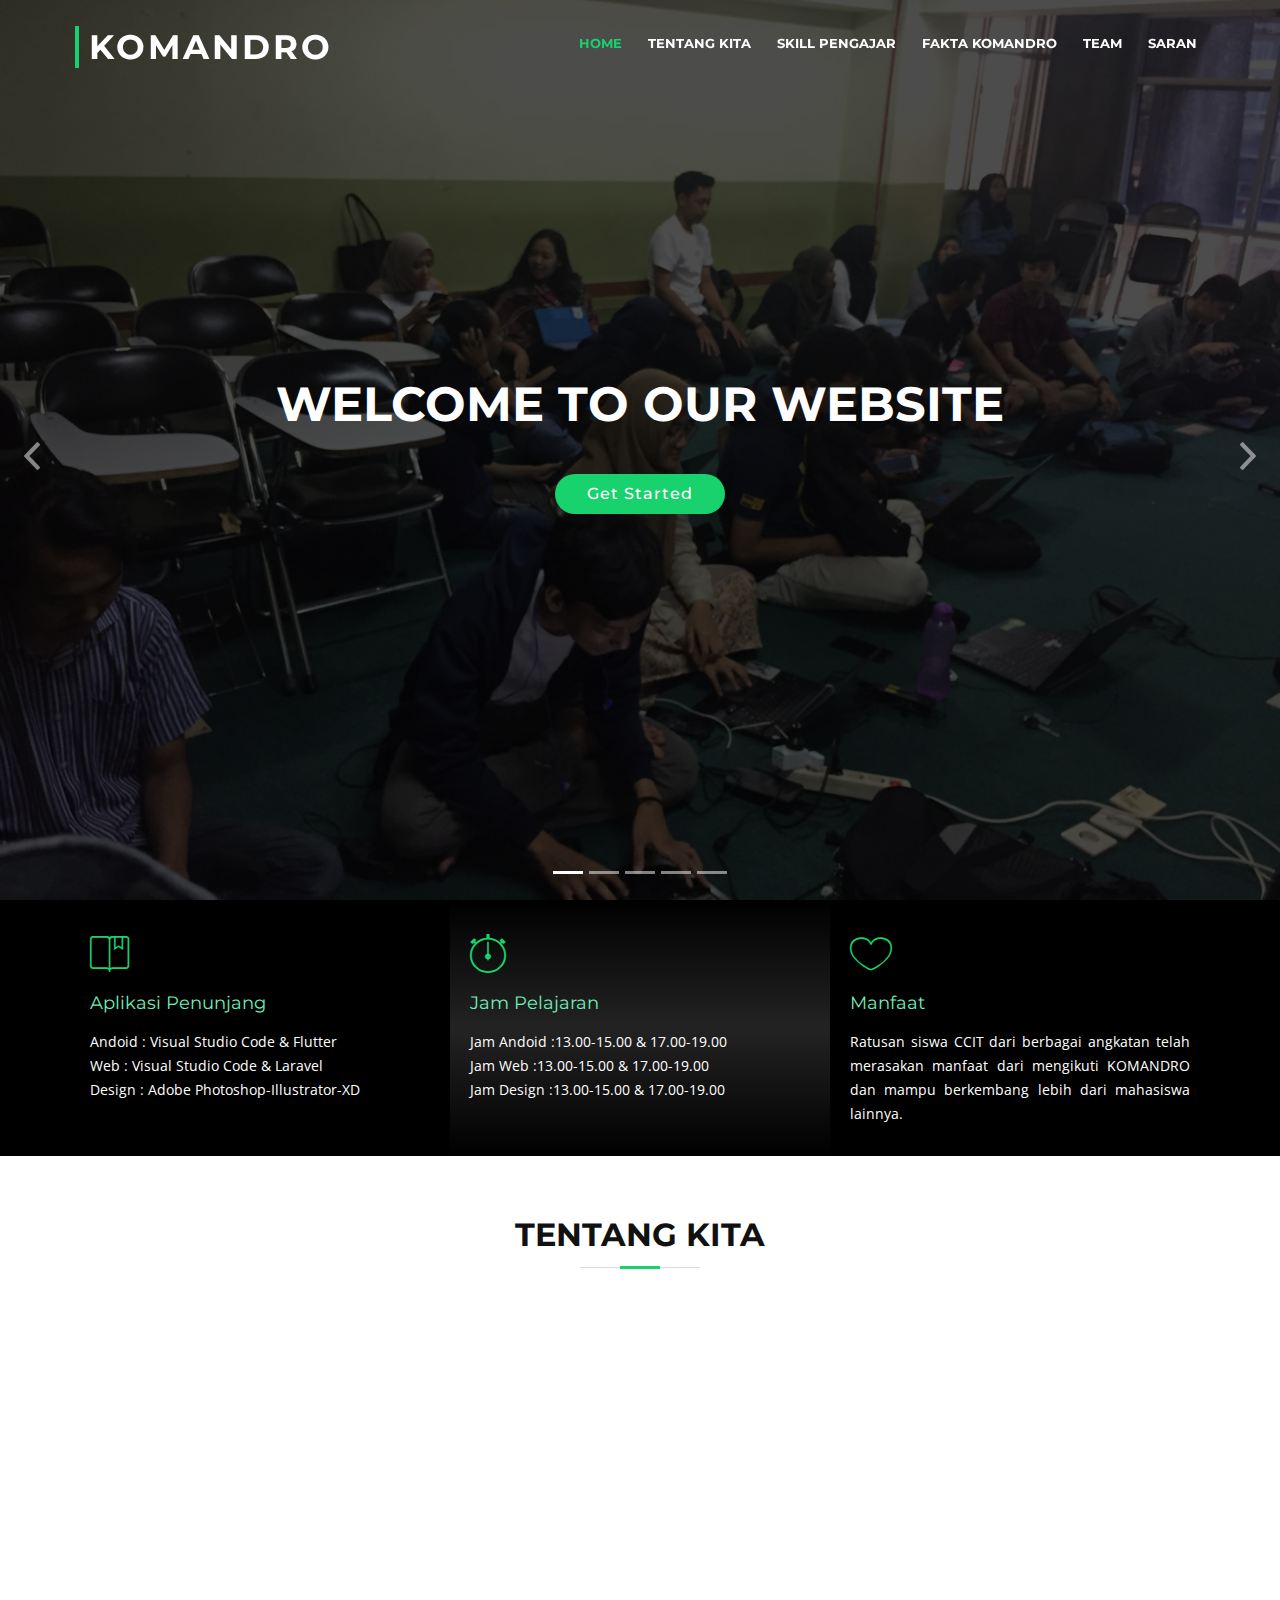
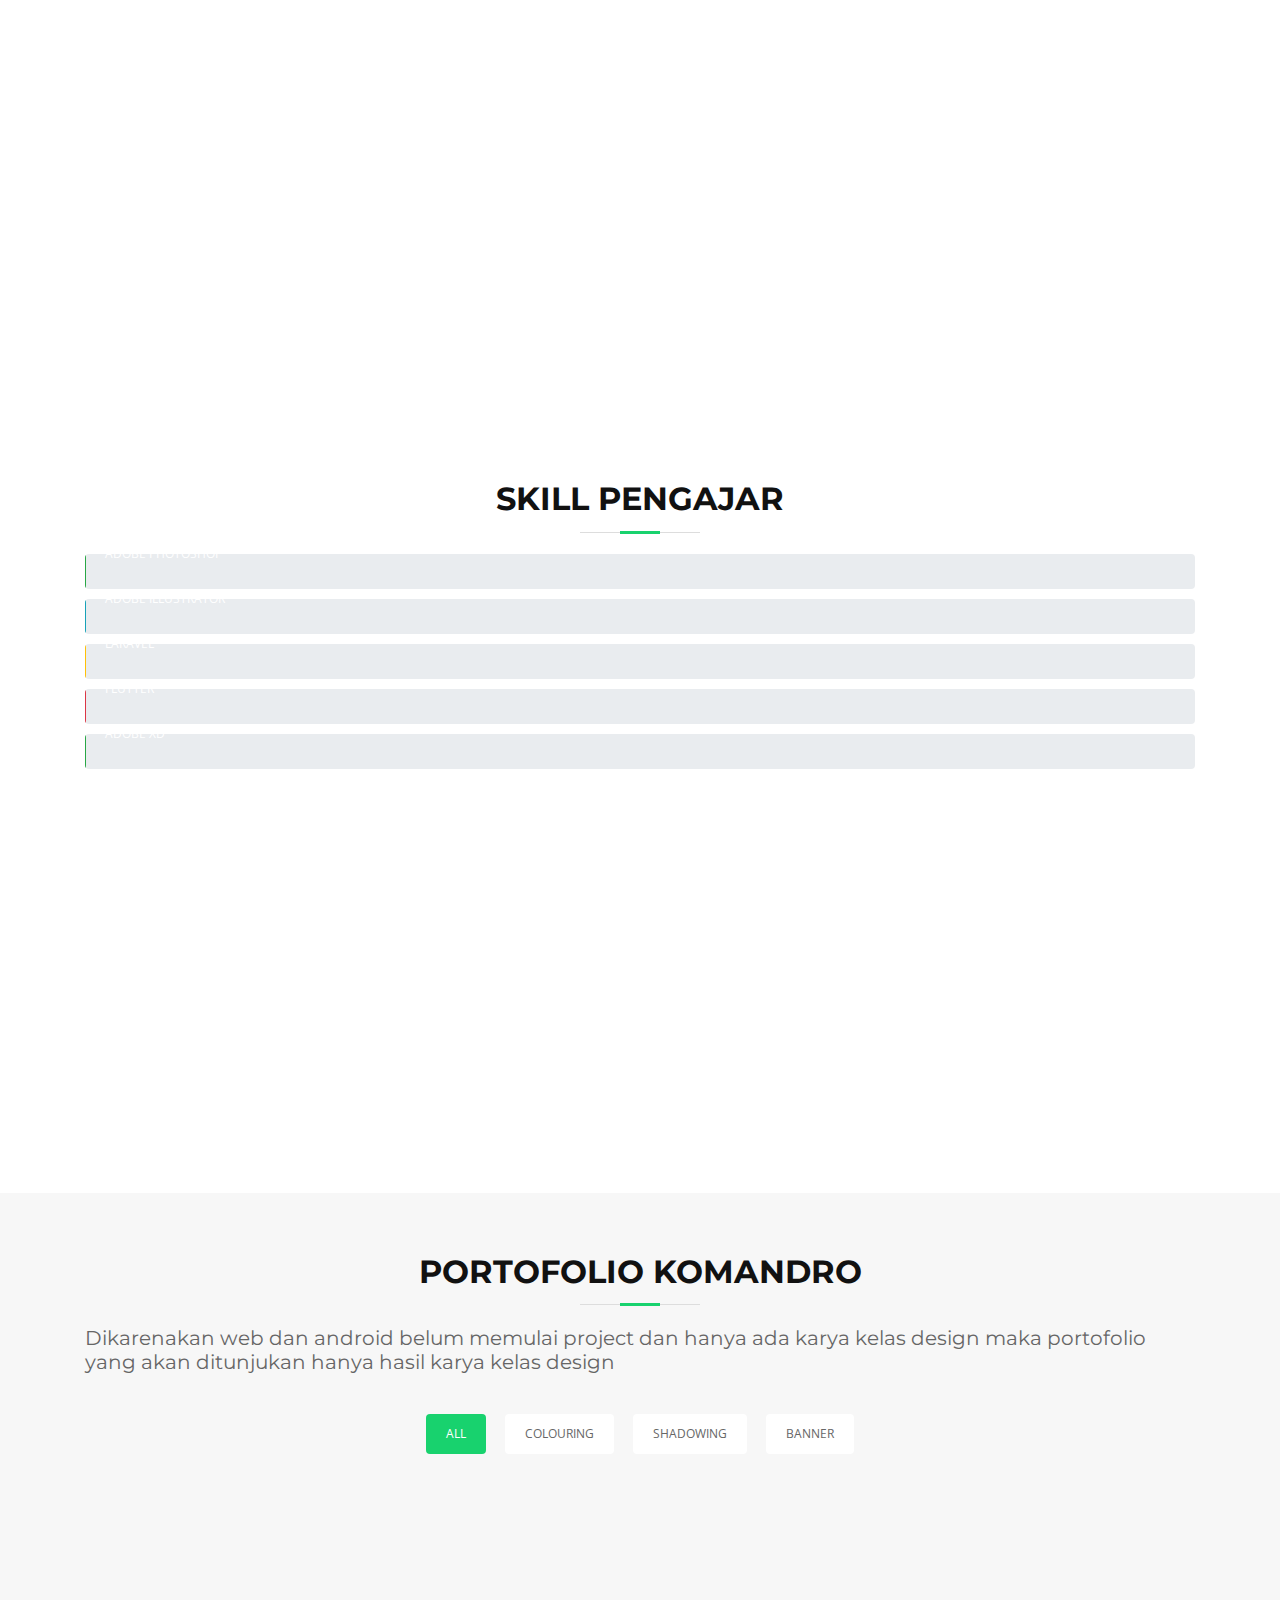
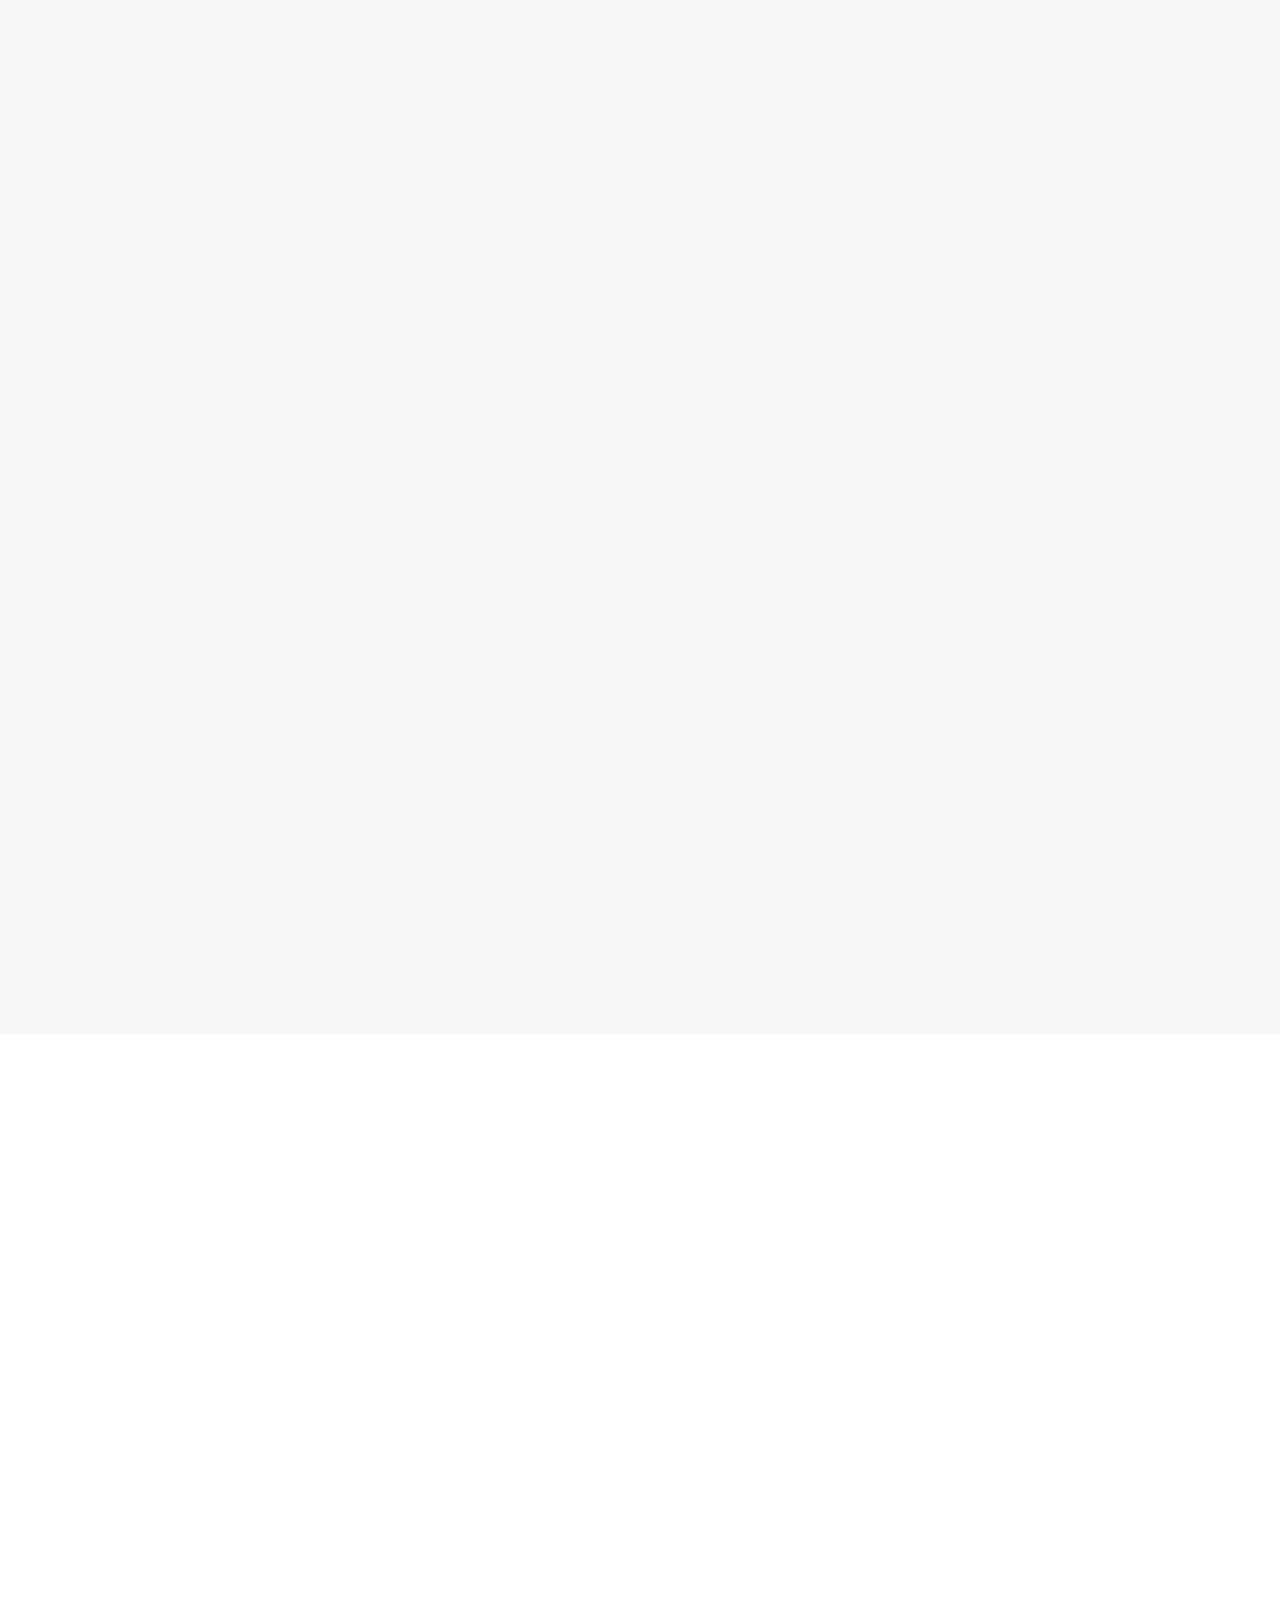
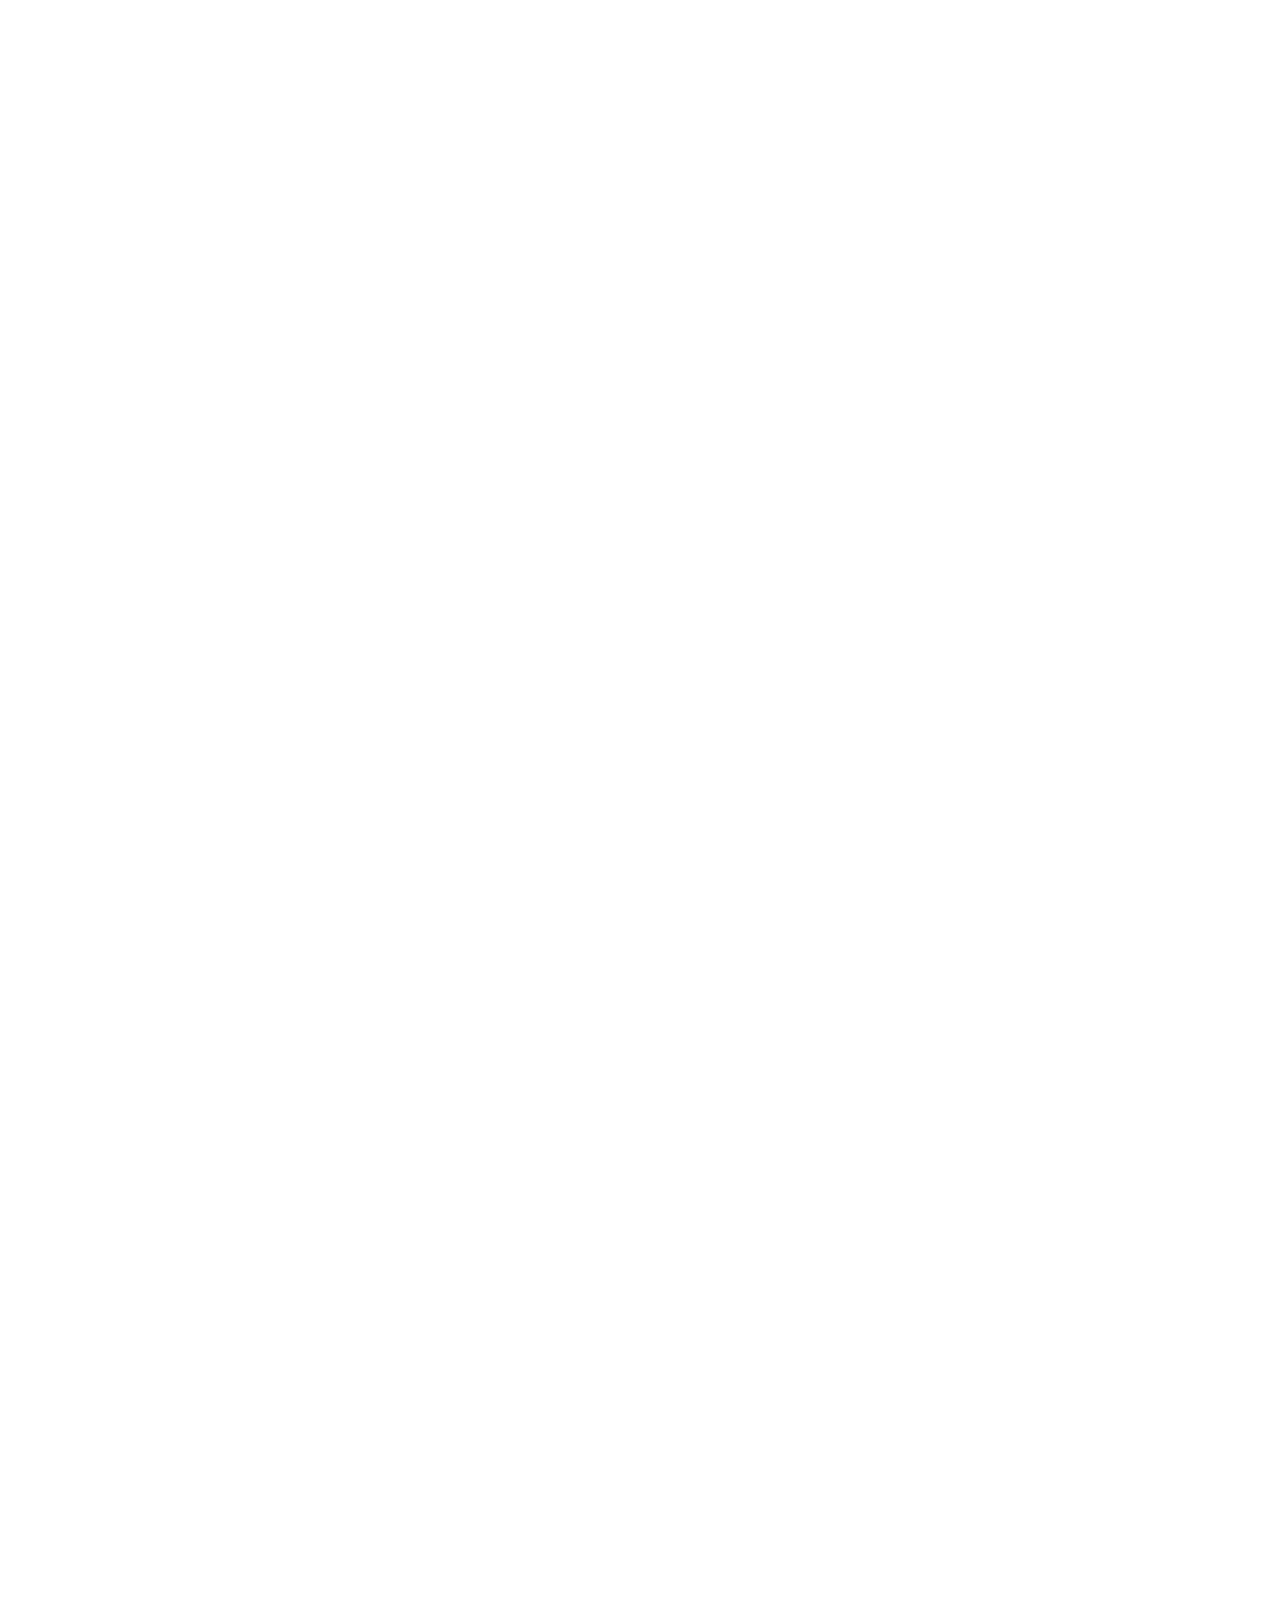
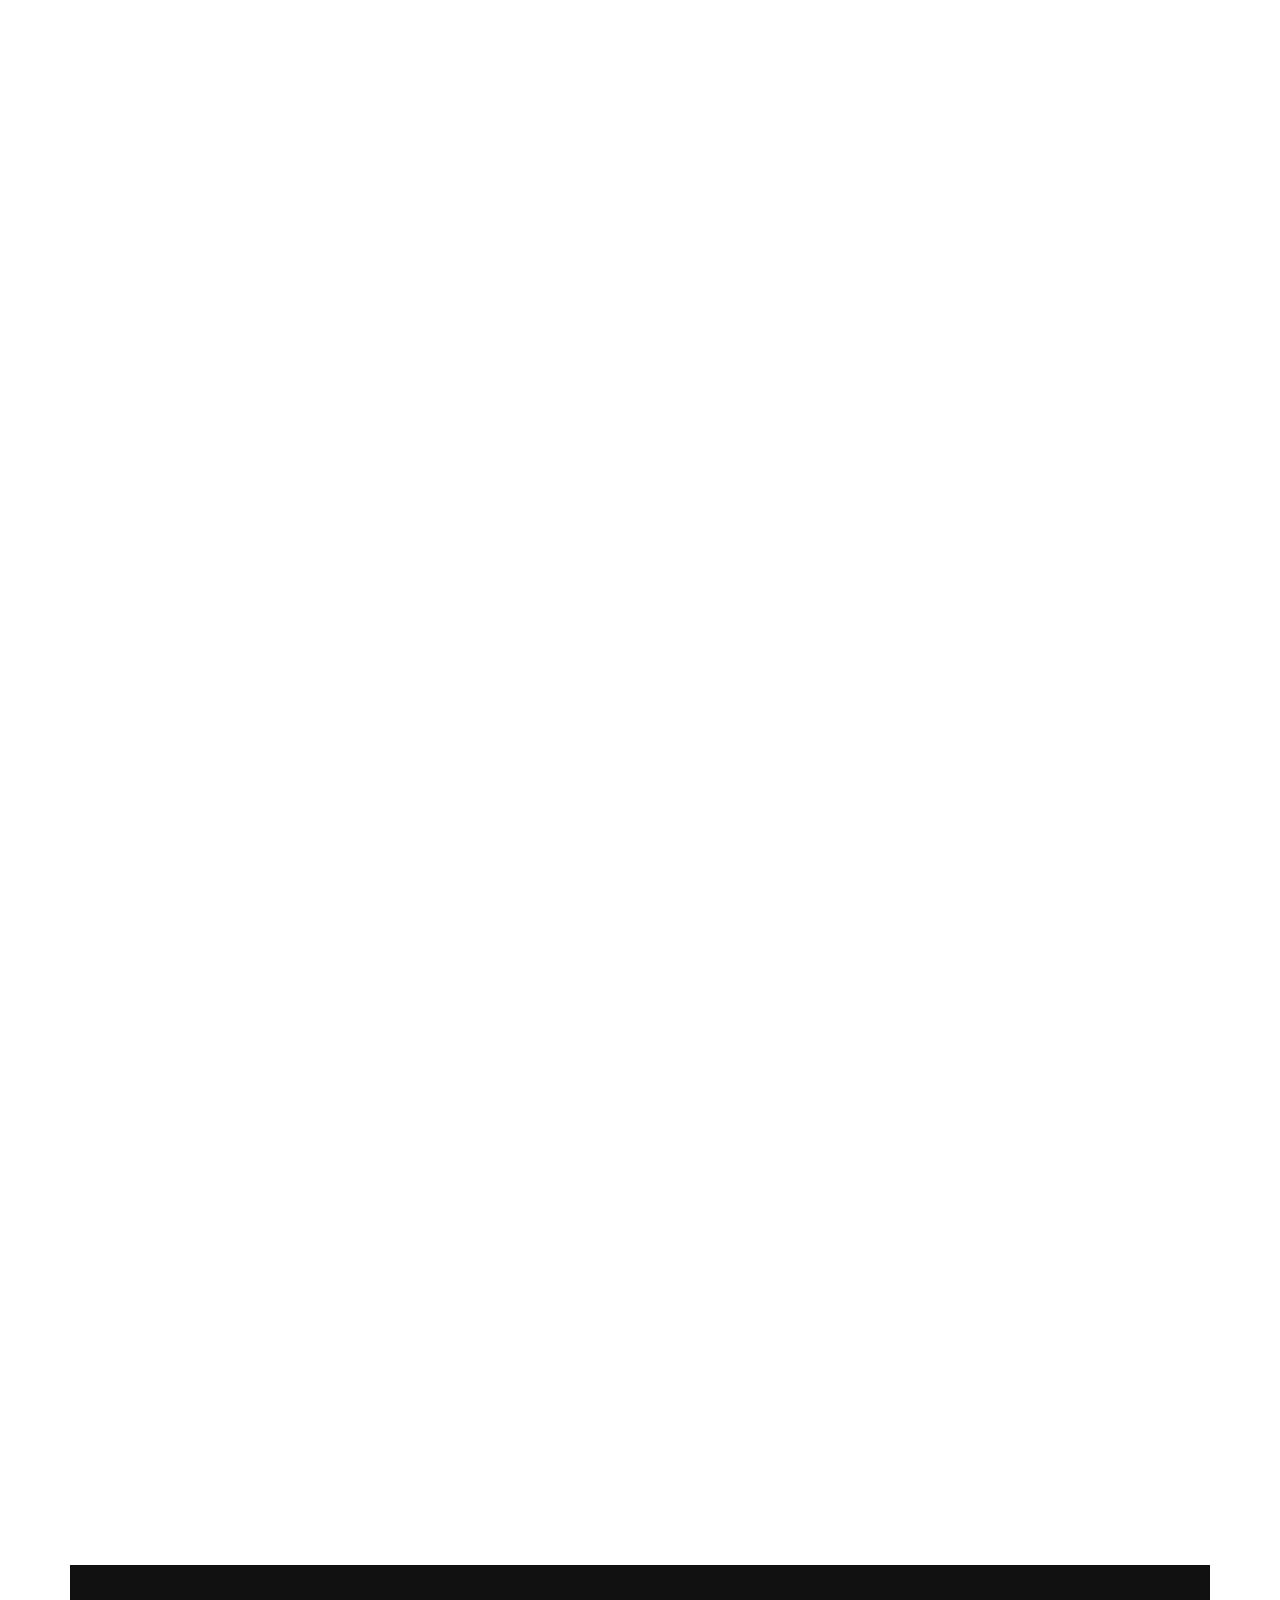
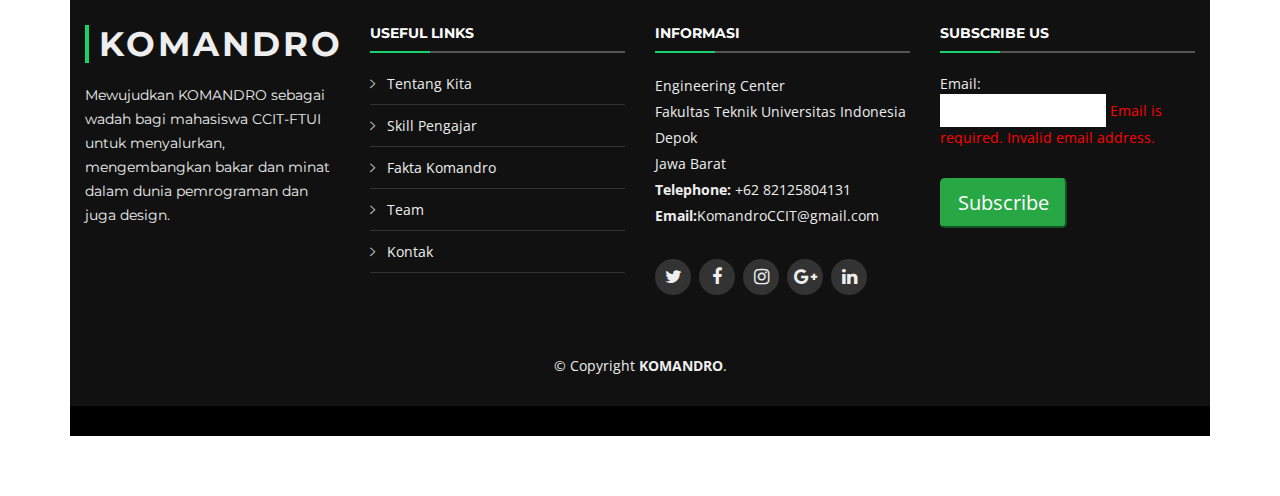
==== commit 269fd815: "metal" ====
--- a/index.html
+++ b/index.html
@@ -51,8 +51,8 @@
           <li class="menu-active"><a href="#intro">Home</a></li>
           <li><a href="#about">Tentang Kita</a></li>
           <li><a href="#skills">Skill Pengajar</a></li>
-          <li><a href="fakta.html">Fakta Komandro</a></li>
-          <li><a href="#team">Team</a></li>
+          <li><a href="#facts">Fakta Komandro</a></li>
+          <li><a href="fakta.html">Team</a></li>
           
           <li><a href="contact.html">Saran</a></li>
         </ul>
@@ -381,7 +381,7 @@
 
               <div class="portfolio-info">
                 <h4><a href="#">Coloring 1</a></h4>
-                <p>Chiesa Afandy</p>
+                <p style="color: rgb(20, 158, 32);">Chiesa Afandy</p>
               </div>
             </div>
           </div>
@@ -397,7 +397,7 @@
 
               <div class="portfolio-info">
                 <h4><a href="#">Coloring 2</a></h4>
-                <p>Dimas Arya</p>
+                <p style="color: rgb(20, 158, 32);">Dimas Arya</p>
               </div>
             </div>
           </div>
@@ -413,7 +413,7 @@
 
               <div class="portfolio-info">
                 <h4><a href="#">Coloring 3</a></h4>
-                <p>Eka Diah</p>
+                <p style="color: rgb(20, 158, 32);">Eka Diah</p>
               </div>
             </div>
           </div>
@@ -429,7 +429,7 @@
 
               <div class="portfolio-info">
                 <h4><a href="#">Banner 1</a></h4>
-                <p>Dhiyah Zafira</p>
+                <p style="color: rgb(20, 158, 32);">Dhiyah Zafira</p>
               </div>
             </div>
           </div>
@@ -445,7 +445,7 @@
 
               <div class="portfolio-info">
                 <h4><a href="#">Banner 2</a></h4>
-                <p>Deano Amor</p>
+                <p style="color: rgb(20, 158, 32);">Deano Amor</p>
               </div>
             </div>
           </div>
@@ -461,7 +461,7 @@
 
               <div class="portfolio-info">
                 <h4><a href="#">Banner 3</a></h4>
-                <p>Faozan April</p>
+                <p style="color: rgb(20, 158, 32);">Faozan April</p>
               </div>
             </div>
           </div>
@@ -477,7 +477,7 @@
 
               <div class="portfolio-info">
                 <h4><a href="#">Shadowing 1</a></h4>
-                <p>Sakinah Zahra</p>
+                <p style="color: rgb(20, 158, 32);">Sakinah Zahra</p>
               </div>
             </div>
           </div>
@@ -494,7 +494,7 @@
 
               <div class="portfolio-info">
                 <h4><a href="#">Shadowing 2</a></h4>
-                <p>Yasmina Zain</p>
+                <p style="color: rgb(20, 158, 32);">Yasmina Zain</p>
               </div>
             </div>
           </div>
@@ -511,7 +511,7 @@
 
               <div class="portfolio-info">
                 <h4><a href="#">Shadowing 3</a></h4>
-                <p>Surya Rifqi</p>
+                <p style="color: rgb(20, 158, 32);">Surya Rifqi</p>
               </div>
             </div>
           </div>
@@ -632,7 +632,7 @@
 
           <div class="col-lg-3 col-md-6 wow fadeInUp" data-wow-delay="0.1s">
             <div class="member">
-              <img src="Alfi_Kepdiv Pendidikan.JPG" class="img-fluid" alt="">
+              <img src="alfi.JPG" class="img-fluid" alt="">
               <div class="member-info">
                 <div class="member-info-content">
                   <h4>Alfi Naufal</h4>
@@ -875,7 +875,7 @@
 
           <div class="col-lg-3 col-md-6 wow fadeInUp" data-wow-delay="0.1s">
             <div class="member">
-              <img src="Alfi_Kepdiv Pendidikan.JPG" class="img-fluid" alt="">
+              <img src="alfi.JPG" class="img-fluid" alt="">
               <div class="member-info">
                 <div class="member-info-content">
                   <h4>Alfi Naufal</h4>
@@ -905,7 +905,7 @@
 
           <div class="col-lg-3 col-md-6 wow fadeInUp">
             <div class="member">
-              <img src="Andhika_design.JPG" class="img-fluid" alt="">
+              <img src="dika.JPG" class="img-fluid" alt="">
               <div class="member-info">
                 <div class="member-info-content">
                   <h4>Andhika Putra</h4>
@@ -1101,9 +1101,8 @@
 </p>
 
 <p>
-<input type="submit" 
-ng-disabled="myForm.user.$dirty && myForm.user.$invalid ||  
-myForm.email.$dirty && myForm.email.$invalid">
+
+<button class="btn-lg btn-success" formaction="#intro">Subscribe</button>
 </p>
 
 </form>
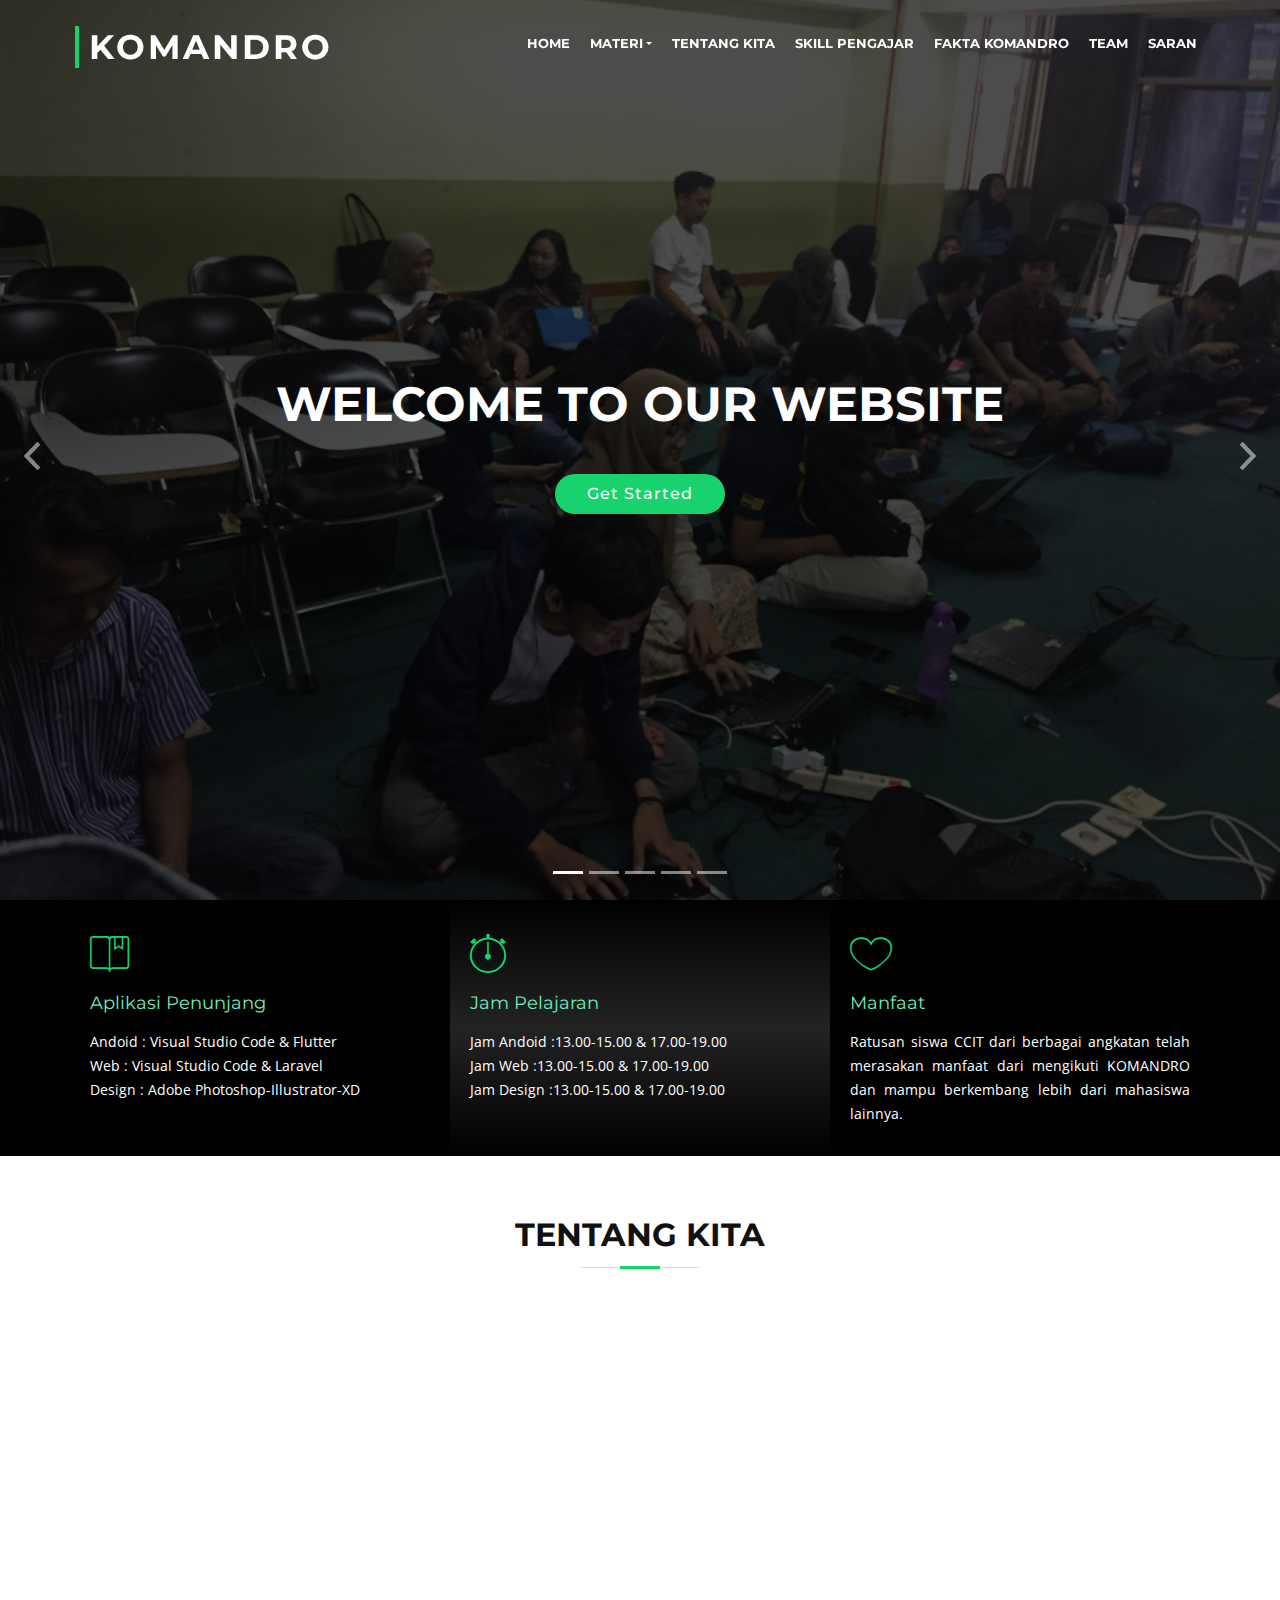
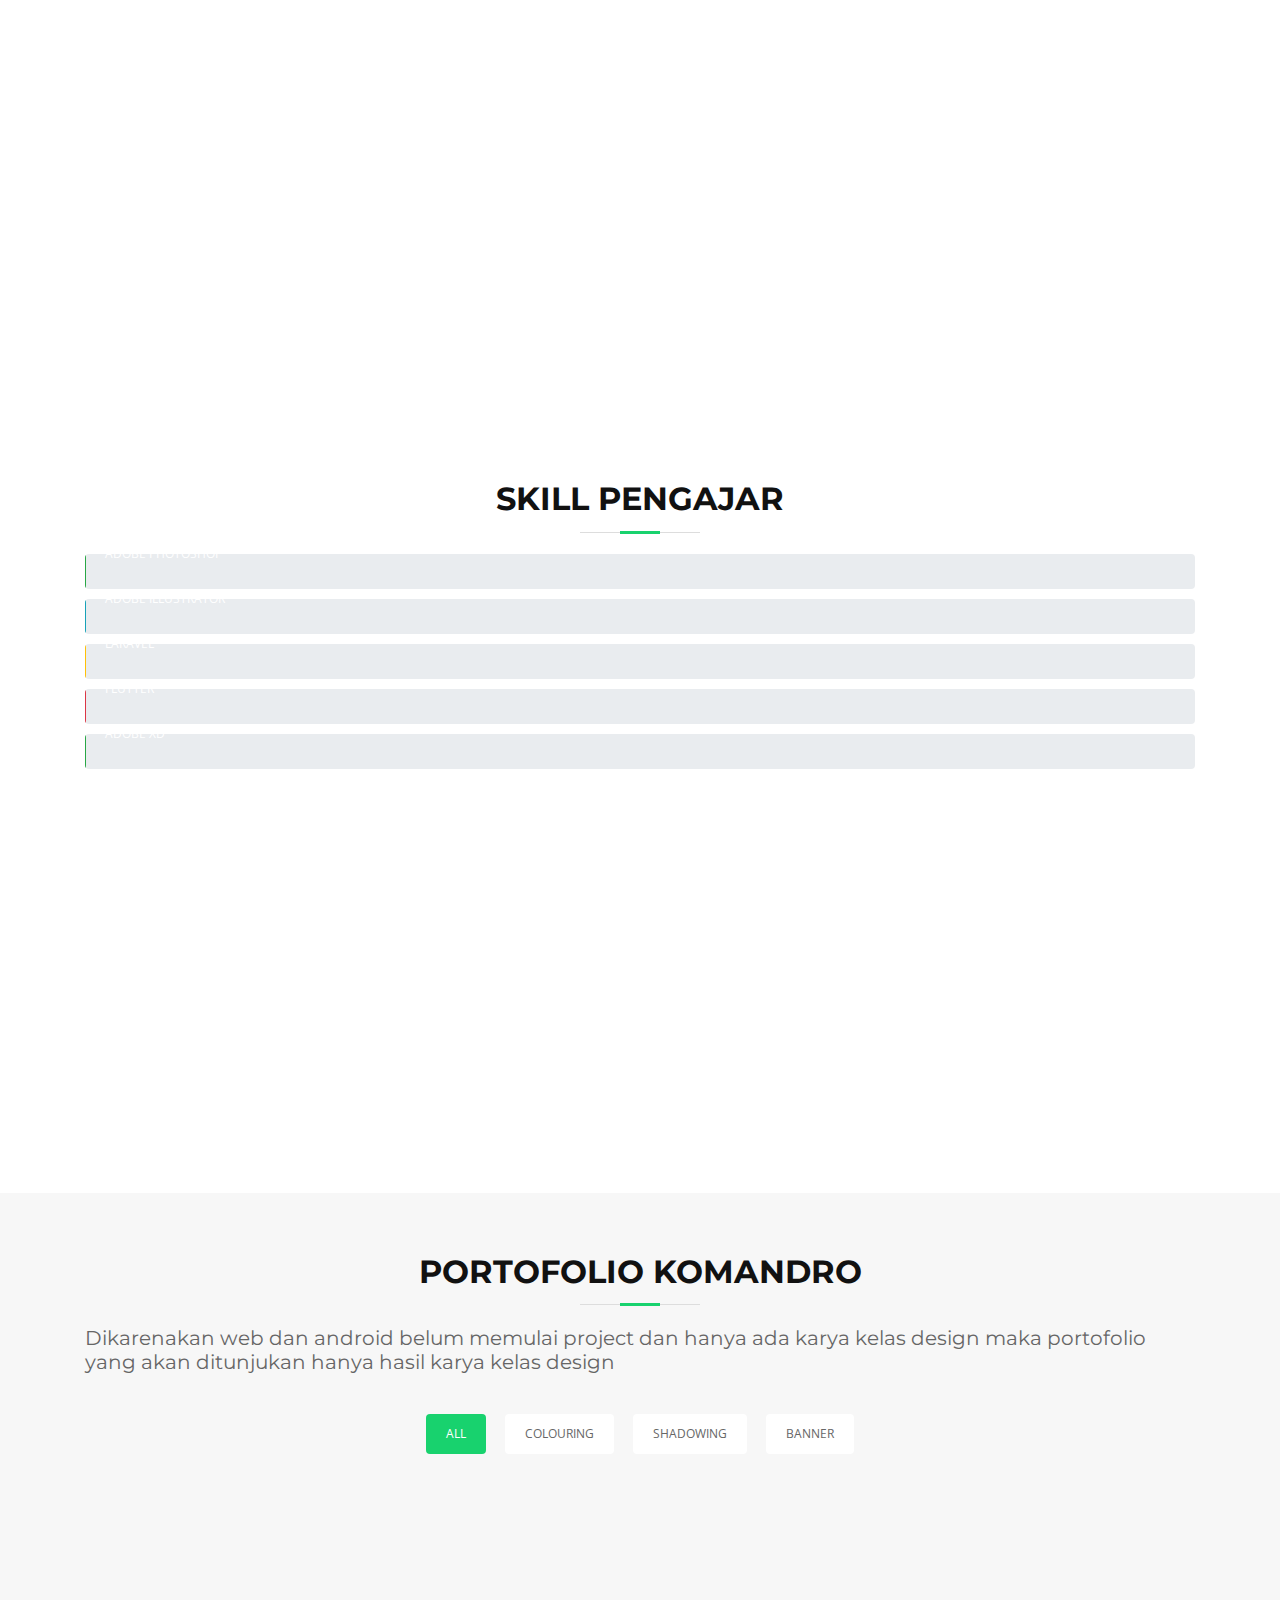
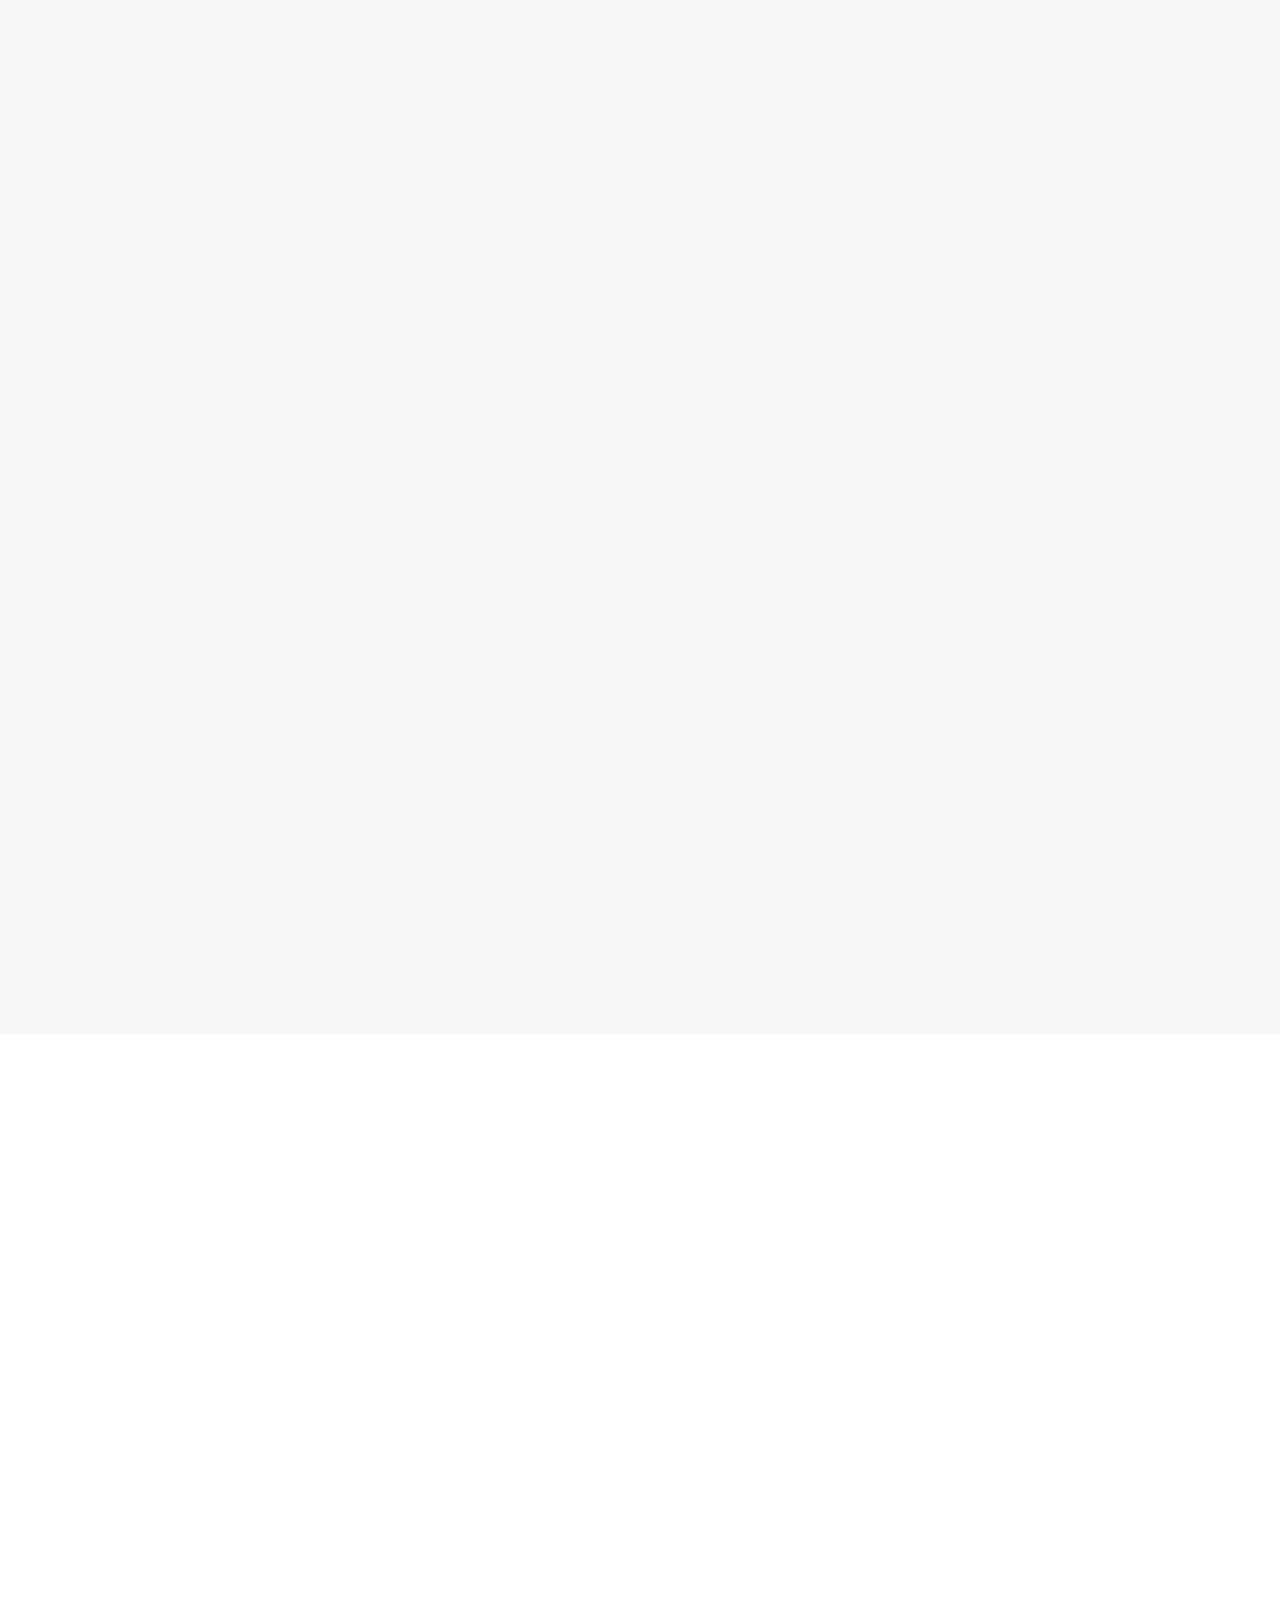
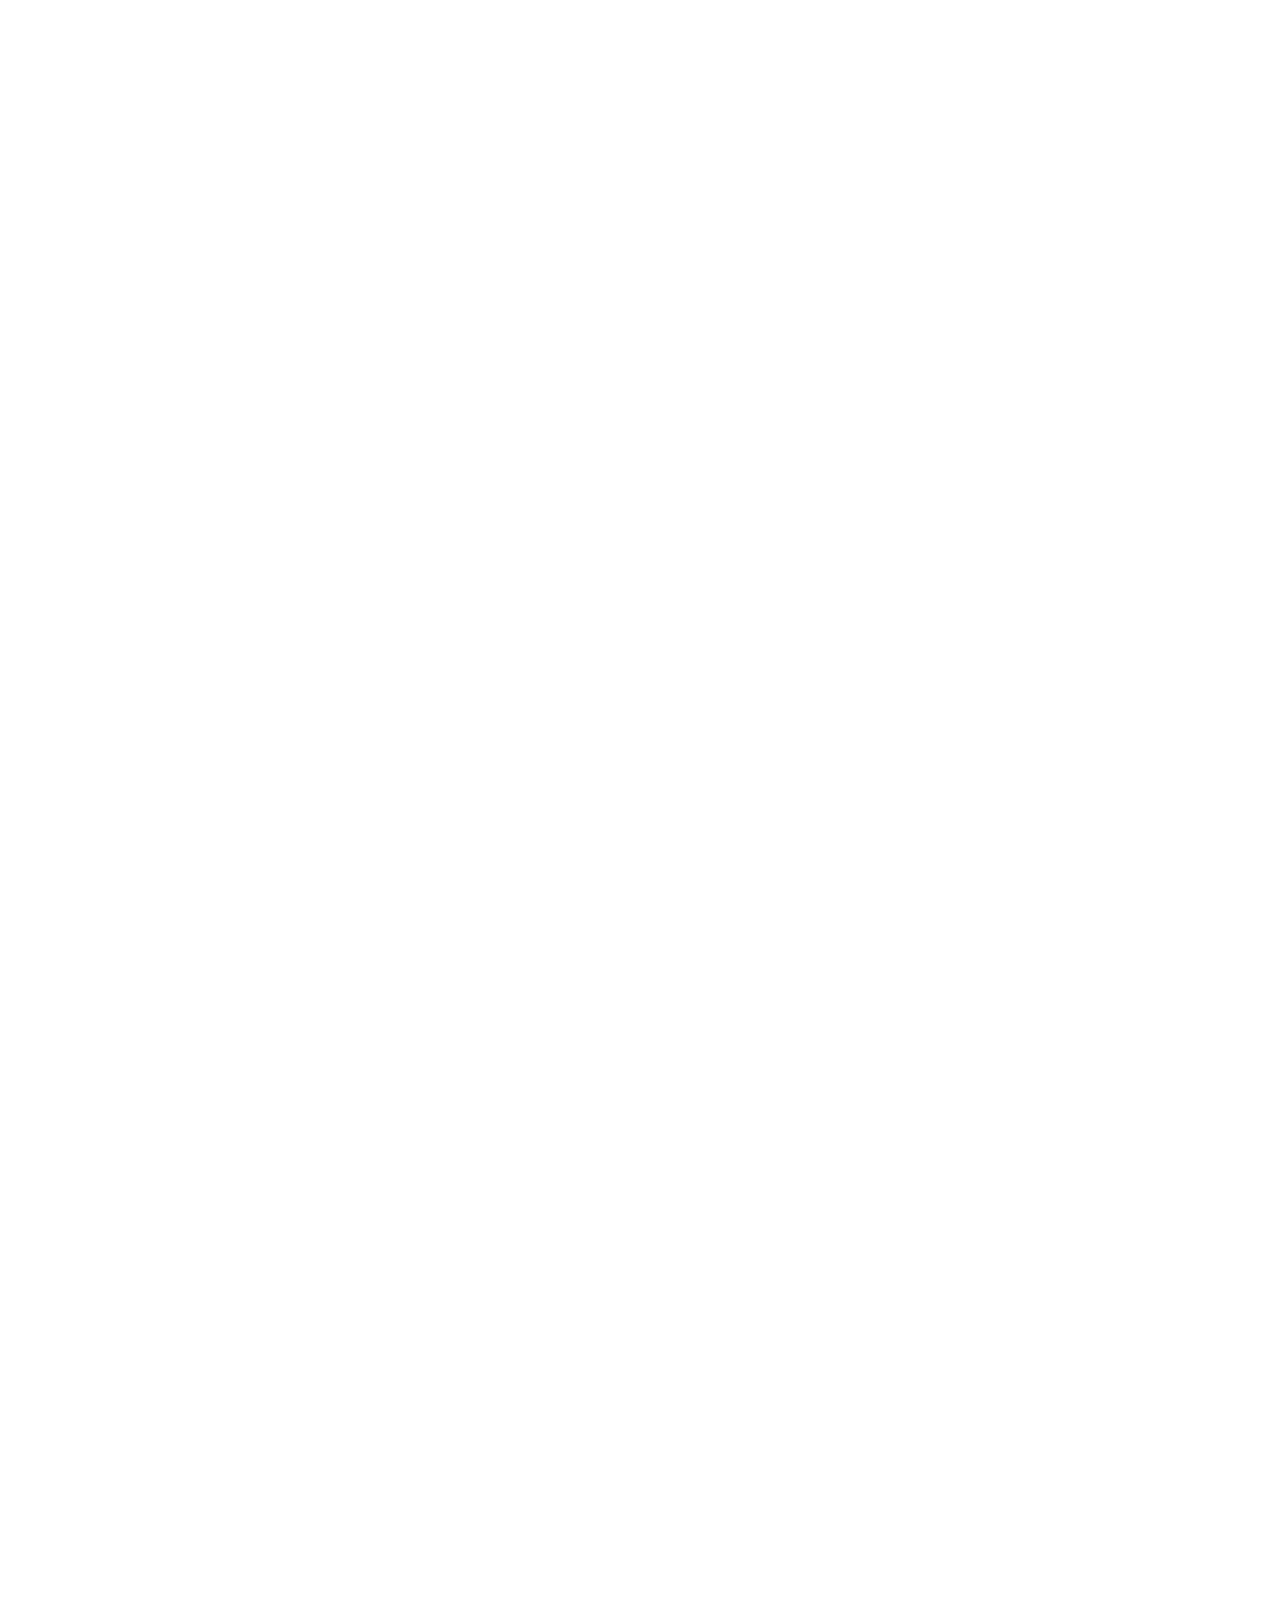
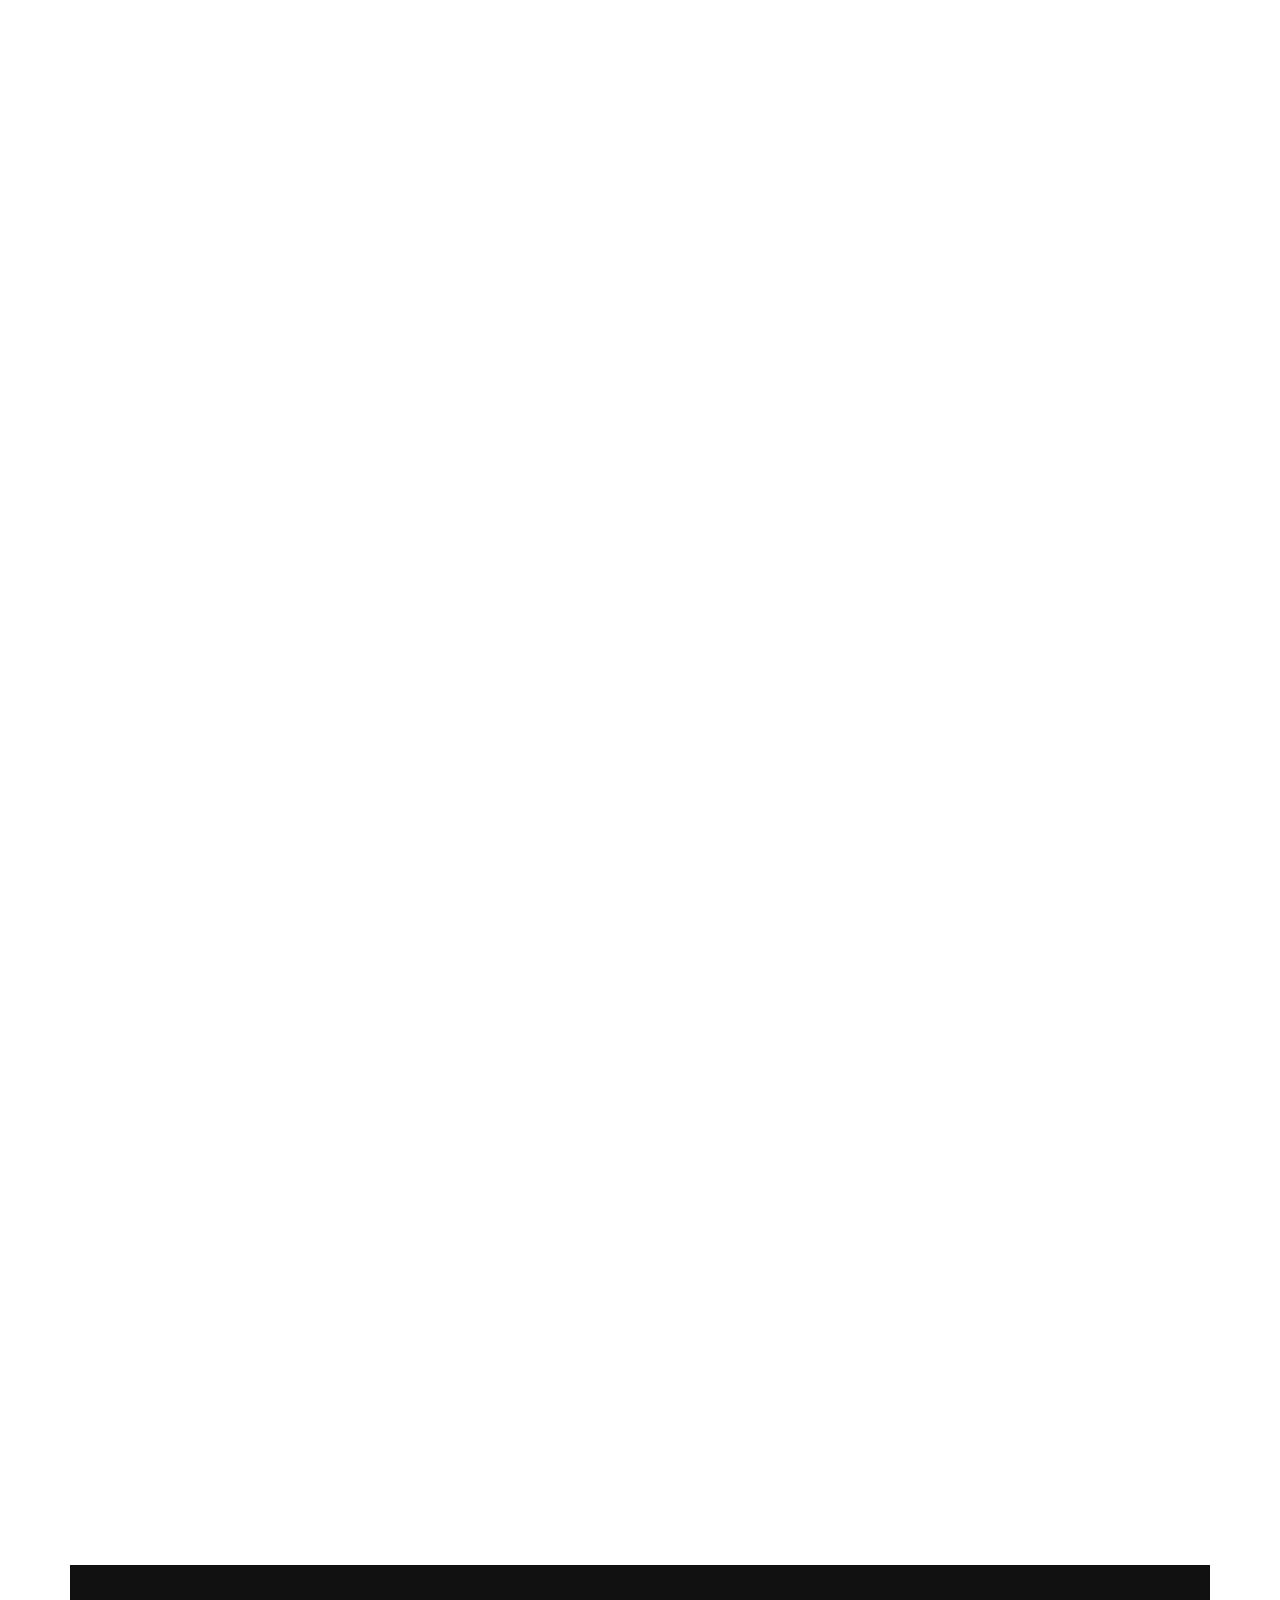
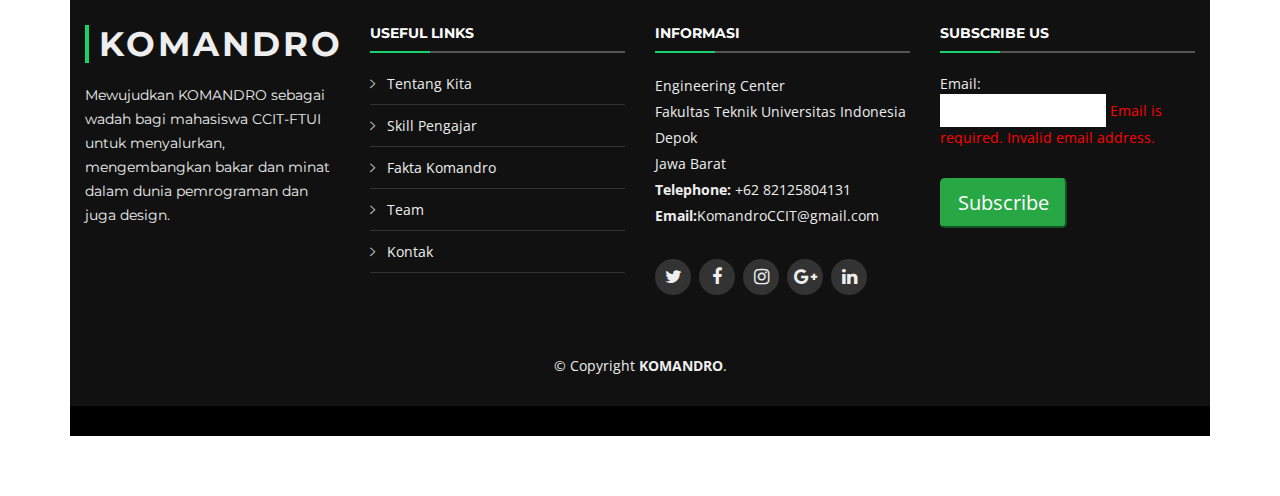
==== commit bfc1a314: "Penambahan dropdwon materi" ====
--- a/index.html
+++ b/index.html
@@ -48,13 +48,21 @@
 
       <nav id="nav-menu-container">
         <ul class="nav-menu">
-          <li class="menu-active"><a href="#intro">Home</a></li>
-          <li><a href="#about">Tentang Kita</a></li>
-          <li><a href="#skills">Skill Pengajar</a></li>
-          <li><a href="#facts">Fakta Komandro</a></li>
-          <li><a href="fakta.html">Team</a></li>
-          
-          <li><a href="contact.html">Saran</a></li>
+          <a class="menu-active"><a href="#intro">Home</a></a>
+
+          <a class="dropdown-toggle" id="dropdownMenuLink" data-toggle="dropdown" href="#">Materi</a>
+          <div class="dropdown-menu bg-dark" aria-labelledby="dropdownMenuLink">
+            <a class="dropdown-item" href="#">Web</a>
+            <a class="dropdown-item" href="#">Mobile</a>
+            <a class="dropdown-item" href="#">Design</a>
+          </div>
+
+          <a href="#about">Tentang Kita</a>
+          <a href="#skills">Skill Pengajar</a>
+          <a href="#facts">Fakta Komandro</a>
+          <a href="fakta.html">Team</a>
+
+          <a href="contact.html">Saran</a>
         </ul>
       </nav><!-- #nav-menu-container -->
     </div>
@@ -301,9 +309,9 @@
               <span class="skill">Adobe XD<i class="val">50%</i></span>
 
 
-        </div>
-
-      </div>
+            </div>
+
+          </div>
     </section>
 
     <!--==========================
@@ -314,8 +322,11 @@
 
         <header class="section-header">
           <h3>Fakta KOMANDRO</h3>
-         <h5> <p style="text-align: justify;">Komandro memiliki banyak murid yang diajarkan oleh pengajar (mahasiswa semester III) yang sangat terbatas.
-          Bisa diliat dibawah ini adalah fakta real Komunitas Android.</p></h5>
+          <h5>
+            <p style="text-align: justify;">Komandro memiliki banyak murid yang diajarkan oleh pengajar (mahasiswa
+              semester III) yang sangat terbatas.
+              Bisa diliat dibawah ini adalah fakta real Komunitas Android.</p>
+          </h5>
         </header>
 
         <div class="row counters">
@@ -354,7 +365,7 @@
         <header class="section-header">
           <h3 class="section-title">Portofolio KOMANDRO</h3>
           <h5>Dikarenakan web dan android belum memulai project dan hanya ada karya kelas design
-          maka portofolio yang akan ditunjukan hanya hasil karya kelas design</h5>
+            maka portofolio yang akan ditunjukan hanya hasil karya kelas design</h5>
         </header>
 
         <div class="row">
@@ -376,7 +387,7 @@
                 <img src="Colouring.jpg" class="img-fluid" alt="">
                 <a href="Colouring.jpg" data-lightbox="portfolio" data-title="App 1" class="link-preview"
                   title="Preview"><i class="ion ion-eye"></i></a>
-               
+
               </figure>
 
               <div class="portfolio-info">
@@ -386,13 +397,13 @@
             </div>
           </div>
 
-           <div class="col-lg-4 col-md-6 portfolio-item filter-app wow fadeInUp" data-wow-delay="0.2s">
+          <div class="col-lg-4 col-md-6 portfolio-item filter-app wow fadeInUp" data-wow-delay="0.2s">
             <div class="portfolio-wrap">
               <figure>
                 <img src="Colouring2.jpg" class="img-fluid" alt="">
                 <a href="Colouring2.jpg" class="link-preview" data-lightbox="portfolio" data-title="App 2"
                   title="Preview"><i class="ion ion-eye"></i></a>
-               
+
               </figure>
 
               <div class="portfolio-info">
@@ -402,13 +413,13 @@
             </div>
           </div>
 
-           <div class="col-lg-4 col-md-6 portfolio-item filter-app wow fadeInUp" data-wow-delay="0.2s">
+          <div class="col-lg-4 col-md-6 portfolio-item filter-app wow fadeInUp" data-wow-delay="0.2s">
             <div class="portfolio-wrap">
               <figure>
                 <img src="Colouring3.jpg" class="img-fluid" alt="">
                 <a href="Colouring3.jpg" class="link-preview" data-lightbox="portfolio" data-title="App 3"
                   title="Preview"><i class="ion ion-eye"></i></a>
-               
+
               </figure>
 
               <div class="portfolio-info">
@@ -424,7 +435,7 @@
                 <img src="Banner.jpg" class="img-fluid" alt="">
                 <a href="Banner.jpg" class="link-preview" data-lightbox="portfolio" data-title="Web 1"
                   title="Preview"><i class="ion ion-eye"></i></a>
-               
+
               </figure>
 
               <div class="portfolio-info">
@@ -440,7 +451,7 @@
                 <img src="Banner2.png" class="img-fluid" alt="">
                 <a href="Banner2.png" class="link-preview" data-lightbox="portfolio" data-title="Web 2"
                   title="Preview"><i class="ion ion-eye"></i></a>
-                
+
               </figure>
 
               <div class="portfolio-info">
@@ -456,7 +467,7 @@
                 <img src="Banner3.png" class="img-fluid" alt="">
                 <a href="Banner3.png" class="link-preview" data-lightbox="portfolio" data-title="Web 3"
                   title="Preview"><i class="ion ion-eye"></i></a>
-                
+
               </figure>
 
               <div class="portfolio-info">
@@ -472,7 +483,7 @@
                 <img src="shadow.jpg" class="img-fluid" alt="">
                 <a href="shadow.jpg" class="link-preview" data-lightbox="portfolio" data-title="Card 1"
                   title="Preview"><i class="ion ion-eye"></i></a>
-                
+
               </figure>
 
               <div class="portfolio-info">
@@ -481,7 +492,7 @@
               </div>
             </div>
           </div>
-         
+
 
           <div class="col-lg-4 col-md-6 portfolio-item filter-card wow fadeInUp">
             <div class="portfolio-wrap">
@@ -489,7 +500,7 @@
                 <img src="shadow2.png" class="img-fluid" alt="">
                 <a href="shadow2.png" class="link-preview" data-lightbox="portfolio" data-title="Card 2"
                   title="Preview"><i class="ion ion-eye"></i></a>
-               
+
               </figure>
 
               <div class="portfolio-info">
@@ -499,14 +510,14 @@
             </div>
           </div>
 
- 
+
           <div class="col-lg-4 col-md-6 portfolio-item filter-card wow fadeInUp" data-wow-delay="0.1s">
             <div class="portfolio-wrap">
               <figure>
                 <img src="shadow3.jpg" class="img-fluid" alt="">
                 <a href="shadow3.jpg" class="link-preview" data-lightbox="portfolio" data-title="Card 3"
                   title="Preview"><i class="ion ion-eye"></i></a>
-                
+
               </figure>
 
               <div class="portfolio-info">
@@ -516,7 +527,7 @@
             </div>
           </div>
 
-          
+
 
         </div>
 
@@ -526,7 +537,7 @@
     <!--==========================
       Clients Section
     ============================-->
-   
+
     <section id="testimonials" class="section-bg wow fadeInUp">
       <div class="container">
 
@@ -553,8 +564,10 @@
             <h4>1 CC 4 (Kelas Design & Web)</h4>
             <p>
               <img src="img/quote-sign-left.png" class="quote-sign-left" alt="">
-              Adanya komandro ngebantu banget buat gue sebagai maba, karna gue bisa dapat ilmu yang ngebantu gw buat pembelajaran
-              selanjutnya. Di komandro gue juga bisa belajar lebih dulu materi materi yang belum di bahas di kelas dan bahkan dapat
+              Adanya komandro ngebantu banget buat gue sebagai maba, karna gue bisa dapat ilmu yang ngebantu gw buat
+              pembelajaran
+              selanjutnya. Di komandro gue juga bisa belajar lebih dulu materi materi yang belum di bahas di kelas dan
+              bahkan dapat
               ilmu yang ga gue dapat di kelas. Pengajarnya baik dan seru, asli dah jadi enjoy kalo di kelas komandro
               <img src="img/quote-sign-right.png" class="quote-sign-right" alt="">
             </p>
@@ -566,7 +579,8 @@
             <h4>1 CC 12 (Kelas Android)</h4>
             <p>
               <img src="img/quote-sign-left.png" class="quote-sign-left" alt="">
-              Menurut gw, komandro ngebantu banget buat orang2 yang belum mengenal dasar2 pemrograman kaya gw,dari aplikasinya
+              Menurut gw, komandro ngebantu banget buat orang2 yang belum mengenal dasar2 pemrograman kaya gw,dari
+              aplikasinya
               sampe ke detail nya. Pokoknya rekomen banget deh
               <img src="img/quote-sign-right.png" class="quote-sign-right" alt="">
             </p>
@@ -578,7 +592,8 @@
             <h4>1 CC 12 (Kelas Android)</h4>
             <p>
               <img src="img/quote-sign-left.png" class="quote-sign-left" alt="">
-              Bagi saya Komunitas Android sangat membantu para mahasiswa baru dalam mempelajari ilmu baru ataupun mendalami ilmu yang sudah dipelajari, dengan para pengajar yang menyampaikan ilmunya bersahabat dan sabar
+              Bagi saya Komunitas Android sangat membantu para mahasiswa baru dalam mempelajari ilmu baru ataupun
+              mendalami ilmu yang sudah dipelajari, dengan para pengajar yang menyampaikan ilmunya bersahabat dan sabar
               <img src="img/quote-sign-right.png" class="quote-sign-right" alt="">
             </p>
           </div>
@@ -589,7 +604,8 @@
             <h4>1 CC 9 (Kelas Design)</h4>
             <p>
               <img src="img/quote-sign-left.png" class="quote-sign-left" alt="">
-              Menurut aku sih komandro itu pokoknya I feel like bro and sist treats us like a family not maba or their student
+              Menurut aku sih komandro itu pokoknya I feel like bro and sist treats us like a family not maba or their
+              student
               .Pokoknya kalian harus ikut komandro jangan sampai engga
               <img src="img/quote-sign-right.png" class="quote-sign-right" alt="">
             </p>
@@ -603,7 +619,7 @@
     <!--==========================
       Team Section
     ============================-->
-       <section id="team">
+    <section id="team">
       <div class="container">
         <div class="section-header wow fadeInUp">
           <h3>Badan Pengurus harian</h3>
@@ -693,8 +709,8 @@
       <div class="container">
         <div class="section-header wow fadeInUp">
           <h3>Divisi Kontrol Internal</h3>
-          <p>Bertugas dalam mengawasi internal staff Komandro baik secara emosional maupun kinerja. Terdiri dari 
-          personalia & kesekretariatan</p>
+          <p>Bertugas dalam mengawasi internal staff Komandro baik secara emosional maupun kinerja. Terdiri dari
+            personalia & kesekretariatan</p>
         </div>
 
         <div class="row">
@@ -717,7 +733,7 @@
             </div>
           </div>
 
-        <div class="col-lg-3 col-md-6 wow fadeInUp" data-wow-delay="0.1s">
+          <div class="col-lg-3 col-md-6 wow fadeInUp" data-wow-delay="0.1s">
             <div class="member">
               <img src="Fitri_Kepdiv Kontrol Internal.JPG" class="img-fluid" alt="">
               <div class="member-info">
@@ -734,15 +750,16 @@
               </div>
             </div>
           </div>
-        
+
     </section>
 
     <section id="team">
       <div class="container">
         <div class="section-header wow fadeInUp">
           <h3>Kominfo</h3>
-          <p>Bertugas dalam melayani kebutuhan komandro dalam melakukan publikasi dan dokumentasi yang bersifat digital atau media cetak.
-          Terdiri dari humas, dokumentasi dan multimedia</p>
+          <p>Bertugas dalam melayani kebutuhan komandro dalam melakukan publikasi dan dokumentasi yang bersifat digital
+            atau media cetak.
+            Terdiri dari humas, dokumentasi dan multimedia</p>
         </div>
 
         <div class="row">
@@ -783,7 +800,7 @@
             </div>
           </div>
 
-            <div class="col-lg-3 col-md-6 wow fadeInUp" data-wow-delay="0.1s">
+          <div class="col-lg-3 col-md-6 wow fadeInUp" data-wow-delay="0.1s">
             <div class="member">
               <img src="Panji_subdiv dokmed.JPG" class="img-fluid" alt="">
               <div class="member-info">
@@ -801,359 +818,365 @@
             </div>
           </div>
 
-        <section id="team">
-      <div class="container">
-        <div class="section-header wow fadeInUp">
-          <h3>Pengajar Web</h3>
-          <p>Bertugas mengajari mahasiswa baru untuk belajar tentang membuat web dengan framework Laravel</p>
-        </div>
-
-        <div class="row">
-
-          <div class="col-lg-3 col-md-6 wow fadeInUp">
-            <div class="member">
-              <img src="Hilman_subdiv web.JPG" class="img-fluid" alt="">
-              <div class="member-info">
-                <div class="member-info-content">
-                  <h4>Hilman </h4>
-                  <span>Pengajar Web</span>
-                  <div class="social">
-                    <a href=""><i class="fa fa-twitter"></i></a>
-                    <a href=""><i class="fa fa-facebook"></i></a>
-                    <a href=""><i class="fa fa-google-plus"></i></a>
-                    <a href=""><i class="fa fa-linkedin"></i></a>
-                  </div>
-                </div>
-              </div>
-            </div>
-          </div>
-
-          <div class="col-lg-3 col-md-6 wow fadeInUp" data-wow-delay="0.1s">
-            <div class="member">
-              <img src="Hanas_Web.JPG" class="img-fluid" alt="">
-              <div class="member-info">
-                <div class="member-info-content">
-                  <h4>Hanas  </h4>
-                  <span>Pengajar Web</span>
-                  <div class="social">
-                    <a href=""><i class="fa fa-twitter"></i></a>
-                    <a href=""><i class="fa fa-facebook"></i></a>
-                    <a href=""><i class="fa fa-google-plus"></i></a>
-                    <a href=""><i class="fa fa-linkedin"></i></a>
-                  </div>
-                </div>
-              </div>
-            </div>
-          </div>
-
-           <section id="team">
-      <div class="container">
-        <div class="section-header wow fadeInUp">
-          <h3>Pengajar Android</h3>
-          <p>Bertugas untuk mengajari mahasiswa baru untuk belajar membuat applikasi berbasis android dengan menggunakan flutter.</p>
-        </div>
-
-        <div class="row">
-
-          <div class="col-lg-3 col-md-6 wow fadeInUp">
-            <div class="member">
-              <img src="Jeremi_Android.JPG" class="img-fluid" alt="">
-              <div class="member-info">
-                <div class="member-info-content">
-                  <h4>Jeremia</h4>
-                  <span>Pengajar Web</span>
-                  <div class="social">
-                    <a href=""><i class="fa fa-twitter"></i></a>
-                    <a href=""><i class="fa fa-facebook"></i></a>
-                    <a href=""><i class="fa fa-google-plus"></i></a>
-                    <a href=""><i class="fa fa-linkedin"></i></a>
-                  </div>
-                </div>
-              </div>
-            </div>
-          </div>
-
-          <div class="col-lg-3 col-md-6 wow fadeInUp" data-wow-delay="0.1s">
-            <div class="member">
-              <img src="alfi.JPG" class="img-fluid" alt="">
-              <div class="member-info">
-                <div class="member-info-content">
-                  <h4>Alfi Naufal</h4>
-                  <span>Pengajar Android</span>
-                  <div class="social">
-                    <a href=""><i class="fa fa-twitter"></i></a>
-                    <a href=""><i class="fa fa-facebook"></i></a>
-                    <a href=""><i class="fa fa-google-plus"></i></a>
-                    <a href=""><i class="fa fa-linkedin"></i></a>
-                  </div>
-                </div>
-              </div>
-            </div>
-          </div>
-
-         
-
-<section id="team">
-      <div class="container">
-        <div class="section-header wow fadeInUp">
-          <h3>Pengajar Design</h3>
-          <p>Bertugas mengajari mahasiswa baru untuk mengedit dan memanupulasi foto dan membuat illustrasi. Dalam design kita menggunakan
-          applikasi Adobe Photoshop dan Adobe Illustrator.</p>
-        </div>
-
-        <div class="row">
-
-          <div class="col-lg-3 col-md-6 wow fadeInUp">
-            <div class="member">
-              <img src="dika.JPG" class="img-fluid" alt="">
-              <div class="member-info">
-                <div class="member-info-content">
-                  <h4>Andhika Putra</h4>
-                  <span>Pengajar Design</span>
-                  <div class="social">
-                    <a href=""><i class="fa fa-twitter"></i></a>
-                    <a href=""><i class="fa fa-facebook"></i></a>
-                    <a href=""><i class="fa fa-google-plus"></i></a>
-                    <a href=""><i class="fa fa-linkedin"></i></a>
-                  </div>
-                </div>
-              </div>
-            </div>
-          </div>
-
-          <div class="col-lg-3 col-md-6 wow fadeInUp" data-wow-delay="0.1s">
-            <div class="member">
-              <img src="IMG_1846.JPG" class="img-fluid" alt="">
-              <div class="member-info">
-                <div class="member-info-content">
-                  <h4>Bagas Ade Satria</h4>
-                  <span>Pengajar Design</span>
-                  <div class="social">
-                    <a href=""><i class="fa fa-twitter"></i></a>
-                    <a href=""><i class="fa fa-facebook"></i></a>
-                    <a href=""><i class="fa fa-google-plus"></i></a>
-                    <a href=""><i class="fa fa-linkedin"></i></a>
-                  </div>
-                </div>
-              </div>
-            </div>
-          </div>
-
-          <div class="col-lg-3 col-md-6 wow fadeInUp" data-wow-delay="0.2s">
-            <div class="member">
-              <img src="Sogar_Desgn.JPG" class="img-fluid" alt="">
-              <div class="member-info">
-                <div class="member-info-content">
-                  <h4>Hafizh Sogar</h4>
-                  <span>Pengajar Design</span>
-                  <div class="social">
-                    <a href=""><i class="fa fa-twitter"></i></a>
-                    <a href=""><i class="fa fa-facebook"></i></a>
-                    <a href=""><i class="fa fa-google-plus"></i></a>
-                    <a href=""><i class="fa fa-linkedin"></i></a>
-                  </div>
-                </div>
-              </div>
-            </div>
-          </div>
-
-          <div class="col-lg-3 col-md-6 wow fadeInUp" data-wow-delay="0.3s">
-            <div class="member">
-              <img src="Nico_subdiv design.JPG" class="img-fluid" alt="">
-              <div class="member-info">
-                <div class="member-info-content">
-                  <h4>Pangeran Nicola </h4>
-                  <span>Pengajar Design</span>
-                  <div class="social">
-                    <a href=""><i class="fa fa-twitter"></i></a>
-                    <a href=""><i class="fa fa-facebook"></i></a>
-                    <a href=""><i class="fa fa-google-plus"></i></a>
-                    <a href=""><i class="fa fa-linkedin"></i></a>
-                  </div>
-                </div>
-              </div>
-            </div>
-          </div>
-
-        </div>
-      
-        </div>
-
-      </div>
-    </section>
-
-
-          
-    </section>
-
-
-    <!-- #team -->
-
-    <!--==========================
+          <section id="team">
+            <div class="container">
+              <div class="section-header wow fadeInUp">
+                <h3>Pengajar Web</h3>
+                <p>Bertugas mengajari mahasiswa baru untuk belajar tentang membuat web dengan framework Laravel</p>
+              </div>
+
+              <div class="row">
+
+                <div class="col-lg-3 col-md-6 wow fadeInUp">
+                  <div class="member">
+                    <img src="Hilman_subdiv web.JPG" class="img-fluid" alt="">
+                    <div class="member-info">
+                      <div class="member-info-content">
+                        <h4>Hilman </h4>
+                        <span>Pengajar Web</span>
+                        <div class="social">
+                          <a href=""><i class="fa fa-twitter"></i></a>
+                          <a href=""><i class="fa fa-facebook"></i></a>
+                          <a href=""><i class="fa fa-google-plus"></i></a>
+                          <a href=""><i class="fa fa-linkedin"></i></a>
+                        </div>
+                      </div>
+                    </div>
+                  </div>
+                </div>
+
+                <div class="col-lg-3 col-md-6 wow fadeInUp" data-wow-delay="0.1s">
+                  <div class="member">
+                    <img src="Hanas_Web.JPG" class="img-fluid" alt="">
+                    <div class="member-info">
+                      <div class="member-info-content">
+                        <h4>Hanas </h4>
+                        <span>Pengajar Web</span>
+                        <div class="social">
+                          <a href=""><i class="fa fa-twitter"></i></a>
+                          <a href=""><i class="fa fa-facebook"></i></a>
+                          <a href=""><i class="fa fa-google-plus"></i></a>
+                          <a href=""><i class="fa fa-linkedin"></i></a>
+                        </div>
+                      </div>
+                    </div>
+                  </div>
+                </div>
+
+                <section id="team">
+                  <div class="container">
+                    <div class="section-header wow fadeInUp">
+                      <h3>Pengajar Android</h3>
+                      <p>Bertugas untuk mengajari mahasiswa baru untuk belajar membuat applikasi berbasis android dengan
+                        menggunakan flutter.</p>
+                    </div>
+
+                    <div class="row">
+
+                      <div class="col-lg-3 col-md-6 wow fadeInUp">
+                        <div class="member">
+                          <img src="Jeremi_Android.JPG" class="img-fluid" alt="">
+                          <div class="member-info">
+                            <div class="member-info-content">
+                              <h4>Jeremia</h4>
+                              <span>Pengajar Web</span>
+                              <div class="social">
+                                <a href=""><i class="fa fa-twitter"></i></a>
+                                <a href=""><i class="fa fa-facebook"></i></a>
+                                <a href=""><i class="fa fa-google-plus"></i></a>
+                                <a href=""><i class="fa fa-linkedin"></i></a>
+                              </div>
+                            </div>
+                          </div>
+                        </div>
+                      </div>
+
+                      <div class="col-lg-3 col-md-6 wow fadeInUp" data-wow-delay="0.1s">
+                        <div class="member">
+                          <img src="alfi.JPG" class="img-fluid" alt="">
+                          <div class="member-info">
+                            <div class="member-info-content">
+                              <h4>Alfi Naufal</h4>
+                              <span>Pengajar Android</span>
+                              <div class="social">
+                                <a href=""><i class="fa fa-twitter"></i></a>
+                                <a href=""><i class="fa fa-facebook"></i></a>
+                                <a href=""><i class="fa fa-google-plus"></i></a>
+                                <a href=""><i class="fa fa-linkedin"></i></a>
+                              </div>
+                            </div>
+                          </div>
+                        </div>
+                      </div>
+
+
+
+                      <section id="team">
+                        <div class="container">
+                          <div class="section-header wow fadeInUp">
+                            <h3>Pengajar Design</h3>
+                            <p>Bertugas mengajari mahasiswa baru untuk mengedit dan memanupulasi foto dan membuat
+                              illustrasi. Dalam design kita menggunakan
+                              applikasi Adobe Photoshop dan Adobe Illustrator.</p>
+                          </div>
+
+                          <div class="row">
+
+                            <div class="col-lg-3 col-md-6 wow fadeInUp">
+                              <div class="member">
+                                <img src="dika.JPG" class="img-fluid" alt="">
+                                <div class="member-info">
+                                  <div class="member-info-content">
+                                    <h4>Andhika Putra</h4>
+                                    <span>Pengajar Design</span>
+                                    <div class="social">
+                                      <a href=""><i class="fa fa-twitter"></i></a>
+                                      <a href=""><i class="fa fa-facebook"></i></a>
+                                      <a href=""><i class="fa fa-google-plus"></i></a>
+                                      <a href=""><i class="fa fa-linkedin"></i></a>
+                                    </div>
+                                  </div>
+                                </div>
+                              </div>
+                            </div>
+
+                            <div class="col-lg-3 col-md-6 wow fadeInUp" data-wow-delay="0.1s">
+                              <div class="member">
+                                <img src="IMG_1846.JPG" class="img-fluid" alt="">
+                                <div class="member-info">
+                                  <div class="member-info-content">
+                                    <h4>Bagas Ade Satria</h4>
+                                    <span>Pengajar Design</span>
+                                    <div class="social">
+                                      <a href=""><i class="fa fa-twitter"></i></a>
+                                      <a href=""><i class="fa fa-facebook"></i></a>
+                                      <a href=""><i class="fa fa-google-plus"></i></a>
+                                      <a href=""><i class="fa fa-linkedin"></i></a>
+                                    </div>
+                                  </div>
+                                </div>
+                              </div>
+                            </div>
+
+                            <div class="col-lg-3 col-md-6 wow fadeInUp" data-wow-delay="0.2s">
+                              <div class="member">
+                                <img src="Sogar_Desgn.JPG" class="img-fluid" alt="">
+                                <div class="member-info">
+                                  <div class="member-info-content">
+                                    <h4>Hafizh Sogar</h4>
+                                    <span>Pengajar Design</span>
+                                    <div class="social">
+                                      <a href=""><i class="fa fa-twitter"></i></a>
+                                      <a href=""><i class="fa fa-facebook"></i></a>
+                                      <a href=""><i class="fa fa-google-plus"></i></a>
+                                      <a href=""><i class="fa fa-linkedin"></i></a>
+                                    </div>
+                                  </div>
+                                </div>
+                              </div>
+                            </div>
+
+                            <div class="col-lg-3 col-md-6 wow fadeInUp" data-wow-delay="0.3s">
+                              <div class="member">
+                                <img src="Nico_subdiv design.JPG" class="img-fluid" alt="">
+                                <div class="member-info">
+                                  <div class="member-info-content">
+                                    <h4>Pangeran Nicola </h4>
+                                    <span>Pengajar Design</span>
+                                    <div class="social">
+                                      <a href=""><i class="fa fa-twitter"></i></a>
+                                      <a href=""><i class="fa fa-facebook"></i></a>
+                                      <a href=""><i class="fa fa-google-plus"></i></a>
+                                      <a href=""><i class="fa fa-linkedin"></i></a>
+                                    </div>
+                                  </div>
+                                </div>
+                              </div>
+                            </div>
+
+                          </div>
+
+                        </div>
+
+                    </div>
+                </section>
+
+
+
+          </section>
+
+
+          <!-- #team -->
+
+          <!--==========================
       Contact Section
     ============================-->
-    <section id="contact" class="section-bg wow fadeInUp">
-      <div class="container">
-
-        <div class="section-header">
-          <h3>Informasi CCIT-FTUI</h3>
-          <p>Disini kami akan memberitahukan dimana letak komunitas kami belajar, nomor telepon dan juga email kami. Jadi tunggu apa lagi? ayo datang ke komunitas kami</p>
-        </div>
-
-        <div class="row contact-info">
-
-          <div class="col-md-4">
-            <div class="contact-address">
-              <i class="ion-ios-location-outline"></i>
-              <h3>Alamat</h3>
-              <address><a href="https://www.google.com/maps/place/ATM+Bank+BCA+-+Engineering+Center+UI/@-6.3089387,106.7683513,12z/data=!4m8!1m2!2m1!1sengginerin+center!3m4!1s0x2e69ec229b62740f:0xd7bc3bad95958093!8m2!3d-6.3620551!4d106.8248671">Engineering Center Fakultas Teknik Universitas Indonesia</a></address>
-            </div>
-          </div>
-
-          <div class="col-md-4">
-            <div class="contact-phone">
-              <i class="ion-ios-telephone-outline"></i>
-              <h3>Nomor Telepon</h3>
-              <p>082125804131</p>
-            </div>
-          </div>
-
-          <div class="col-md-4">
-            <div class="contact-email">
-              <i class="ion-ios-email-outline"></i>
-              <h3>Email</h3>
-              <p><a href="mailto:info@example.com">KomandroCCIT@gmail.com</a></p>
-            </div>
-          </div>
-
-        </div>
-
-    
-
-      </div>
-    </section><!-- #contact -->
-
- 
-
-  <!--==========================
+          <section id="contact" class="section-bg wow fadeInUp">
+            <div class="container">
+
+              <div class="section-header">
+                <h3>Informasi CCIT-FTUI</h3>
+                <p>Disini kami akan memberitahukan dimana letak komunitas kami belajar, nomor telepon dan juga email
+                  kami. Jadi tunggu apa lagi? ayo datang ke komunitas kami</p>
+              </div>
+
+              <div class="row contact-info">
+
+                <div class="col-md-4">
+                  <div class="contact-address">
+                    <i class="ion-ios-location-outline"></i>
+                    <h3>Alamat</h3>
+                    <address><a
+                        href="https://www.google.com/maps/place/ATM+Bank+BCA+-+Engineering+Center+UI/@-6.3089387,106.7683513,12z/data=!4m8!1m2!2m1!1sengginerin+center!3m4!1s0x2e69ec229b62740f:0xd7bc3bad95958093!8m2!3d-6.3620551!4d106.8248671">Engineering
+                        Center Fakultas Teknik Universitas Indonesia</a></address>
+                  </div>
+                </div>
+
+                <div class="col-md-4">
+                  <div class="contact-phone">
+                    <i class="ion-ios-telephone-outline"></i>
+                    <h3>Nomor Telepon</h3>
+                    <p>082125804131</p>
+                  </div>
+                </div>
+
+                <div class="col-md-4">
+                  <div class="contact-email">
+                    <i class="ion-ios-email-outline"></i>
+                    <h3>Email</h3>
+                    <p><a href="mailto:info@example.com">KomandroCCIT@gmail.com</a></p>
+                  </div>
+                </div>
+
+              </div>
+
+
+
+            </div>
+          </section><!-- #contact -->
+
+
+
+          <!--==========================
     Footer
   ============================-->
-  <footer id="footer">
-    <div class="footer-top">
-      <div class="container">
-        <div class="row">
-
-          <div class="col-lg-3 col-md-6 footer-info">
-            <h3>KOMANDRO</h3>
-            <p>Mewujudkan KOMANDRO sebagai wadah bagi mahasiswa CCIT-FTUI untuk menyalurkan, mengembangkan bakar dan minat dalam dunia pemrograman dan juga design.</p>
-          </div>
-
-          <div class="col-lg-3 col-md-6 footer-links">
-            <h4>Useful Links</h4>
-            <ul>
-              <li><i class="ion-ios-arrow-right"></i> <a href="#about">Tentang Kita</a></li>
-              <li><i class="ion-ios-arrow-right"></i> <a href="#skills">Skill Pengajar</a></li>
-              <li><i class="ion-ios-arrow-right"></i> <a href="#facts">Fakta Komandro</a></li>
-              <li><i class="ion-ios-arrow-right"></i> <a href="#team">Team</a></li>
-              <li><i class="ion-ios-arrow-right"></i> <a href="#contact">Kontak</a></li>
-            </ul>
-          </div>
-
-          <div class="col-lg-3 col-md-6 footer-contact">
-            <h4>Informasi</h4>
-            <p>
-              Engineering Center <br> 
-              Fakultas Teknik Universitas Indonesia <br>
-              Depok<br>
-              Jawa Barat <br>
-              <strong>Telephone:</strong> +62 82125804131<br>
-              <strong>Email:</strong>KomandroCCIT@gmail.com<br>
-            </p>
-
-            <div class="social-links">
-              <a href="#" class="twitter"><i class="fa fa-twitter"></i></a>
-              <a href="#" class="facebook"><i class="fa fa-facebook"></i></a>
-              <a href="#" class="instagram"><i class="fa fa-instagram"></i></a>
-              <a href="#" class="google-plus"><i class="fa fa-google-plus"></i></a>
-              <a href="#" class="linkedin"><i class="fa fa-linkedin"></i></a>
-            </div>
-
-          </div>
-
-          <div class="col-lg-3 col-md-6 footer-newsletter">
-            <h4>Subscribe Us</h4>
-            <script src="https://ajax.googleapis.com/ajax/libs/angularjs/1.6.9/angular.min.js"></script>  
-<body>
-
-
-
-<form ng-app="myApp" ng-controller="validateCtrl" 
-name="myForm" novalidate>
-
-
-
-<p>Email:<br>
-<input type="email" name="email" ng-model="email" required>
-<span style="color:red" ng-show="myForm.email.$dirty && myForm.email.$invalid">
-<span ng-show="myForm.email.$error.required">Email is required.</span>
-<span ng-show="myForm.email.$error.email">Invalid email address.</span>
-</span>
-</p>
-
-<p>
-
-<button class="btn-lg btn-success" formaction="#intro">Subscribe</button>
-</p>
-
-</form>
-
-<script>
-var app = angular.module('myApp', []);
-app.controller('validateCtrl', function($scope) {
-    
-  
-});
-</script>
+          <footer id="footer">
+            <div class="footer-top">
+              <div class="container">
+                <div class="row">
+
+                  <div class="col-lg-3 col-md-6 footer-info">
+                    <h3>KOMANDRO</h3>
+                    <p>Mewujudkan KOMANDRO sebagai wadah bagi mahasiswa CCIT-FTUI untuk menyalurkan, mengembangkan bakar
+                      dan minat dalam dunia pemrograman dan juga design.</p>
+                  </div>
+
+                  <div class="col-lg-3 col-md-6 footer-links">
+                    <h4>Useful Links</h4>
+                    <ul>
+                      <li><i class="ion-ios-arrow-right"></i> <a href="#about">Tentang Kita</a></li>
+                      <li><i class="ion-ios-arrow-right"></i> <a href="#skills">Skill Pengajar</a></li>
+                      <li><i class="ion-ios-arrow-right"></i> <a href="#facts">Fakta Komandro</a></li>
+                      <li><i class="ion-ios-arrow-right"></i> <a href="#team">Team</a></li>
+                      <li><i class="ion-ios-arrow-right"></i> <a href="#contact">Kontak</a></li>
+                    </ul>
+                  </div>
+
+                  <div class="col-lg-3 col-md-6 footer-contact">
+                    <h4>Informasi</h4>
+                    <p>
+                      Engineering Center <br>
+                      Fakultas Teknik Universitas Indonesia <br>
+                      Depok<br>
+                      Jawa Barat <br>
+                      <strong>Telephone:</strong> +62 82125804131<br>
+                      <strong>Email:</strong>KomandroCCIT@gmail.com<br>
+                    </p>
+
+                    <div class="social-links">
+                      <a href="#" class="twitter"><i class="fa fa-twitter"></i></a>
+                      <a href="#" class="facebook"><i class="fa fa-facebook"></i></a>
+                      <a href="#" class="instagram"><i class="fa fa-instagram"></i></a>
+                      <a href="#" class="google-plus"><i class="fa fa-google-plus"></i></a>
+                      <a href="#" class="linkedin"><i class="fa fa-linkedin"></i></a>
+                    </div>
+
+                  </div>
+
+                  <div class="col-lg-3 col-md-6 footer-newsletter">
+                    <h4>Subscribe Us</h4>
+                    <script src="https://ajax.googleapis.com/ajax/libs/angularjs/1.6.9/angular.min.js"></script>
+
+                    <body>
+
+
+
+                      <form ng-app="myApp" ng-controller="validateCtrl" name="myForm" novalidate>
+
+
+
+                        <p>Email:<br>
+                          <input type="email" name="email" ng-model="email" required>
+                          <span style="color:red" ng-show="myForm.email.$dirty && myForm.email.$invalid">
+                            <span ng-show="myForm.email.$error.required">Email is required.</span>
+                            <span ng-show="myForm.email.$error.email">Invalid email address.</span>
+                          </span>
+                        </p>
+
+                        <p>
+
+                          <button class="btn-lg btn-success" formaction="#intro">Subscribe</button>
+                        </p>
+
+                      </form>
+
+                      <script>
+                        var app = angular.module('myApp', []);
+                        app.controller('validateCtrl', function ($scope) {
+
+
+                        });
+                      </script>
+
+                    </body>
+
+                  </div>
+                </div>
+              </div>
+
+              <div class="container">
+                <div class="copyright">
+                  &copy; Copyright <strong>KOMANDRO</strong>.
+                  <div class="credits">
+
+                  </div>
+                </div>
+          </footer><!-- #footer -->
+
+          <a href="#" class="back-to-top"><i class="fa fa-chevron-up"></i></a>
+          <!-- Uncomment below i you want to use a preloader -->
+          <!-- <div id="preloader"></div> -->
+
+          <!-- JavaScript Libraries -->
+          <script src="lib/jquery/jquery.min.js"></script>
+          <script src="lib/jquery/jquery-migrate.min.js"></script>
+          <script src="lib/bootstrap/js/bootstrap.bundle.min.js"></script>
+          <script src="lib/easing/easing.min.js"></script>
+          <script src="lib/superfish/hoverIntent.js"></script>
+          <script src="lib/superfish/superfish.min.js"></script>
+          <script src="lib/wow/wow.min.js"></script>
+          <script src="lib/waypoints/waypoints.min.js"></script>
+          <script src="lib/counterup/counterup.min.js"></script>
+          <script src="lib/owlcarousel/owl.carousel.min.js"></script>
+          <script src="lib/isotope/isotope.pkgd.min.js"></script>
+          <script src="lib/lightbox/js/lightbox.min.js"></script>
+          <script src="lib/touchSwipe/jquery.touchSwipe.min.js"></script>
+          <!-- Contact Form JavaScript File -->
+          <script src="contactform/contactform.js"></script>
+
+          <!-- Template Main Javascript File -->
+          <script src="js/main.js"></script>
 
 </body>
 
-        </div>
-      </div>
-    </div>
-
-    <div class="container">
-      <div class="copyright">
-        &copy; Copyright <strong>KOMANDRO</strong>.
-      <div class="credits">
-    
-      </div>
-    </div>
-  </footer><!-- #footer -->
-
-  <a href="#" class="back-to-top"><i class="fa fa-chevron-up"></i></a>
-  <!-- Uncomment below i you want to use a preloader -->
-  <!-- <div id="preloader"></div> -->
-
-  <!-- JavaScript Libraries -->
-  <script src="lib/jquery/jquery.min.js"></script>
-  <script src="lib/jquery/jquery-migrate.min.js"></script>
-  <script src="lib/bootstrap/js/bootstrap.bundle.min.js"></script>
-  <script src="lib/easing/easing.min.js"></script>
-  <script src="lib/superfish/hoverIntent.js"></script>
-  <script src="lib/superfish/superfish.min.js"></script>
-  <script src="lib/wow/wow.min.js"></script>
-  <script src="lib/waypoints/waypoints.min.js"></script>
-  <script src="lib/counterup/counterup.min.js"></script>
-  <script src="lib/owlcarousel/owl.carousel.min.js"></script>
-  <script src="lib/isotope/isotope.pkgd.min.js"></script>
-  <script src="lib/lightbox/js/lightbox.min.js"></script>
-  <script src="lib/touchSwipe/jquery.touchSwipe.min.js"></script>
-  <!-- Contact Form JavaScript File -->
-  <script src="contactform/contactform.js"></script>
-
-  <!-- Template Main Javascript File -->
-  <script src="js/main.js"></script>
-
-</body>
-
 </html>--- a/css/style.css
+++ b/css/style.css
@@ -18,6 +18,10 @@
 a {
   color: #18d26e;
   transition: 0.5s;
+}
+
+.nav-item:hover {
+  color: #18d26e;
 }
 
 a:hover,
@@ -331,12 +335,12 @@
   white-space: nowrap;
 }
 
-.nav-menu > li {
+.nav-menu>li {
   float: left;
 }
 
-.nav-menu li:hover > ul,
-.nav-menu li.sfHover > ul {
+.nav-menu li:hover>ul,
+.nav-menu li.sfHover>ul {
   display: block;
 }
 
@@ -389,12 +393,12 @@
   outline: none;
 }
 
-.nav-menu li:hover > a,
-.nav-menu > .menu-active > a {
-  color: #18d26e;
-}
-
-.nav-menu > li {
+.nav-menu li:hover>a,
+.nav-menu>.menu-active>a {
+  color: #18d26e;
+}
+
+.nav-menu>li {
   margin-left: 10px;
 }
 
@@ -418,7 +422,7 @@
   text-transform: none;
 }
 
-.nav-menu ul li:hover > a {
+.nav-menu ul li:hover>a {
   color: #18d26e;
 }
 
@@ -691,7 +695,7 @@
   border-radius: 50%;
   text-align: center;
   border: 4px solid #fff;
-  left: calc( 50% - 32px);
+  left: calc(50% - 32px);
   bottom: -30px;
   transition: 0.3s;
 }
@@ -1518,6 +1522,7 @@
 --------------------------------------------------------------*/
 
 @media (min-width: 768px) {
+
   #contact .contact-address,
   #contact .contact-phone,
   #contact .contact-email {
@@ -1579,4 +1584,5 @@
   #mobile-nav-toggle {
     display: inline;
   }
+
 }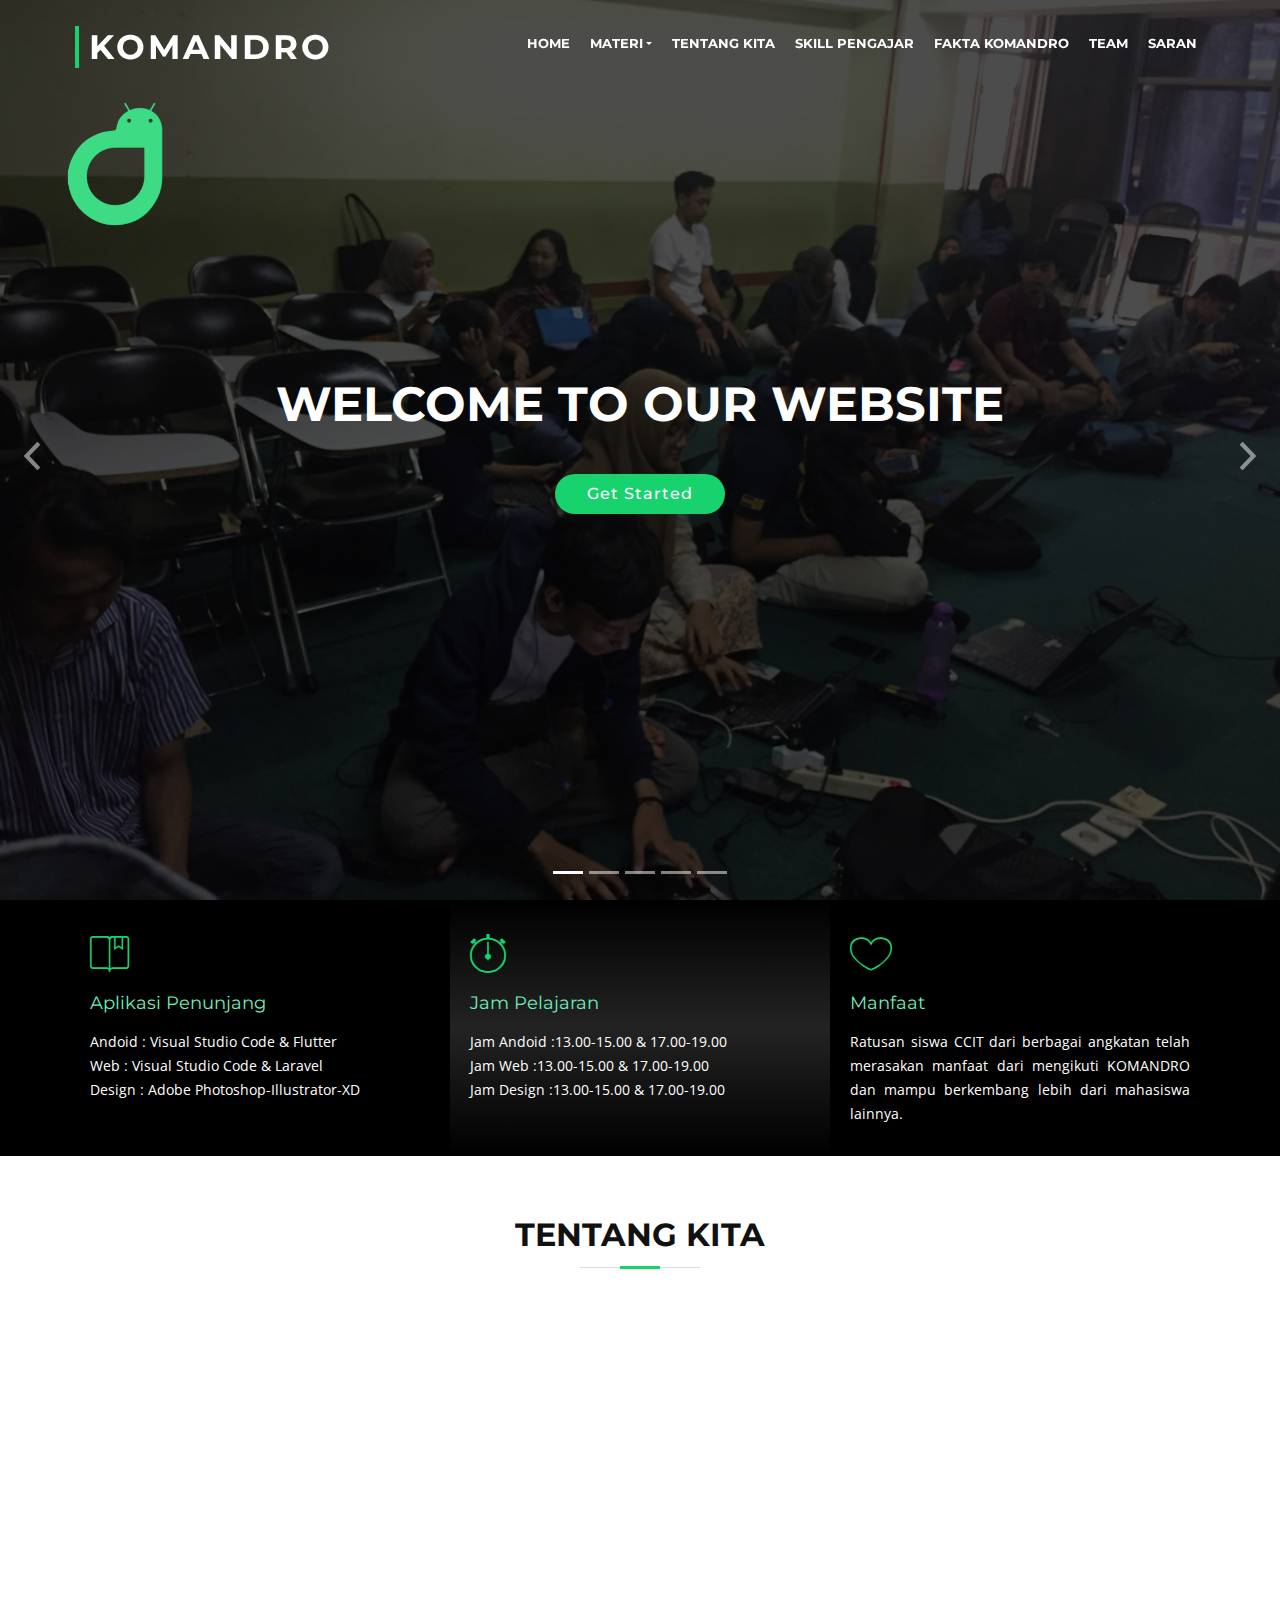
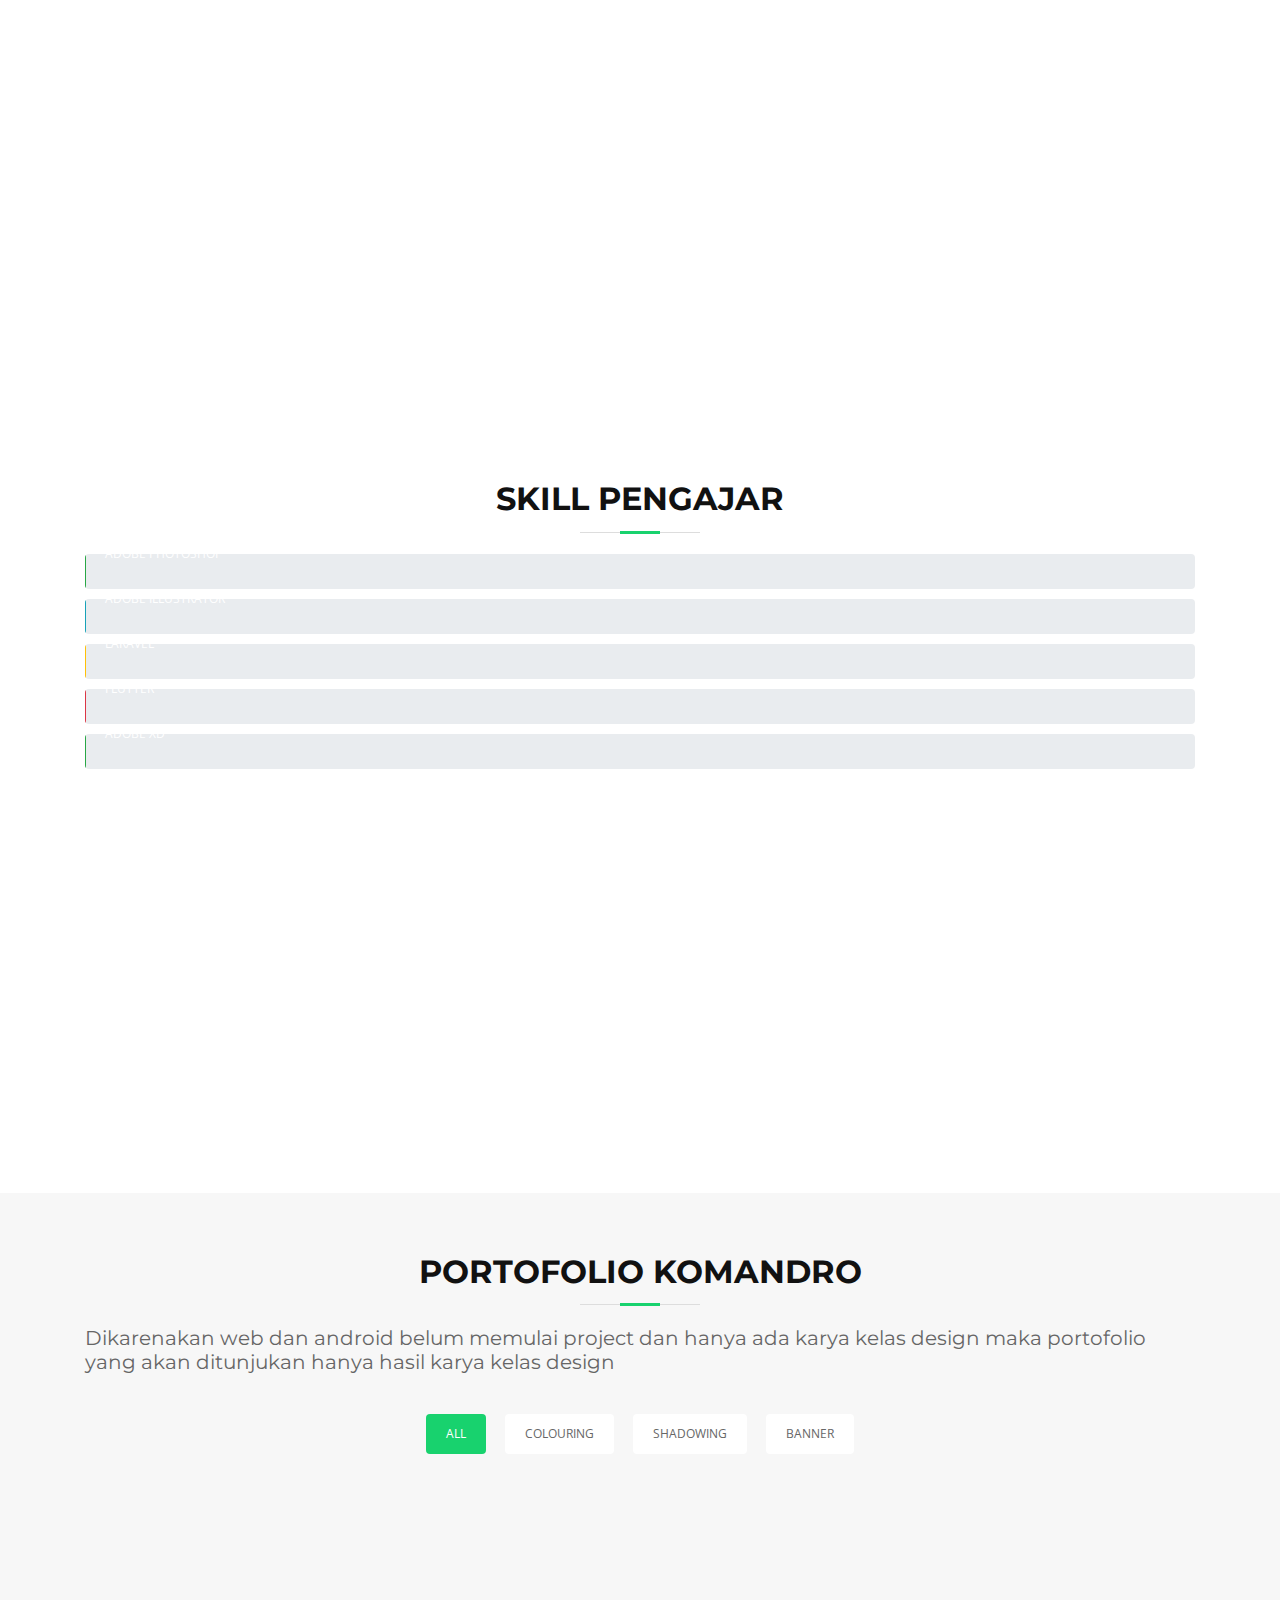
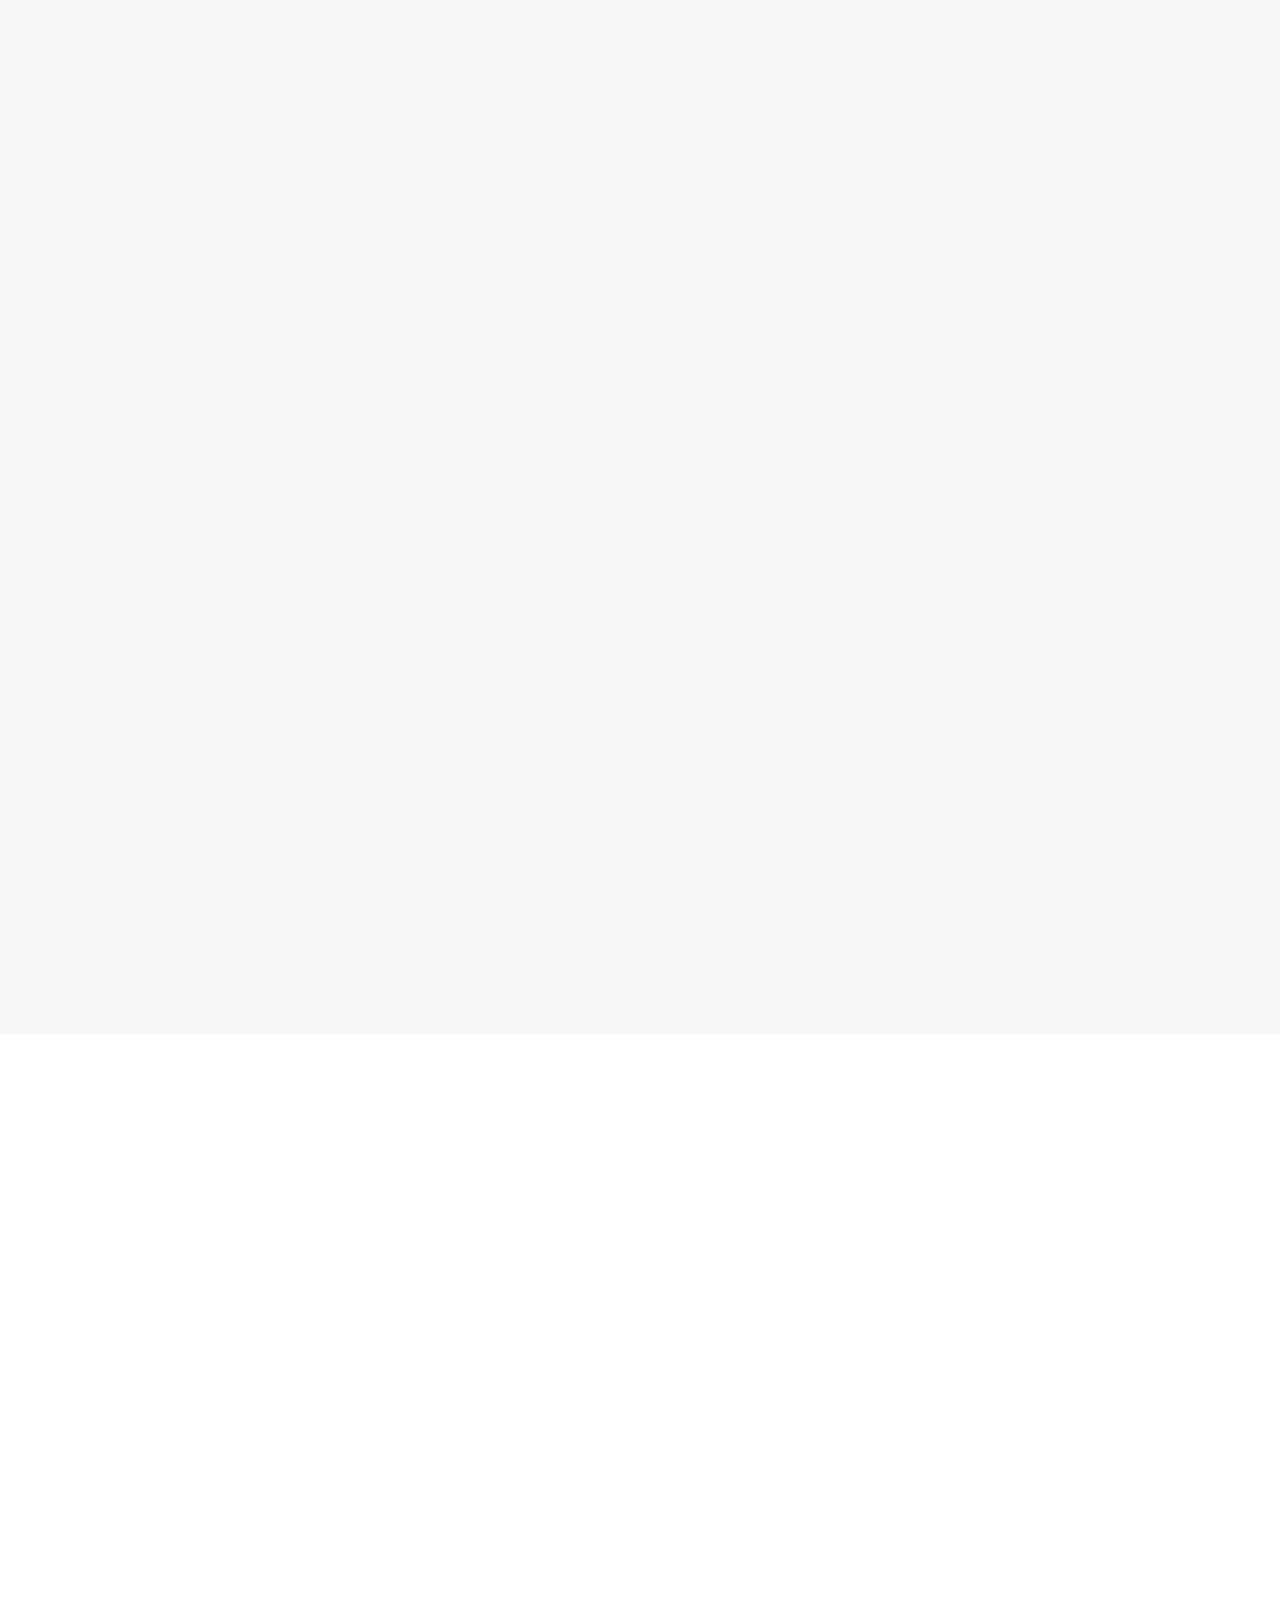
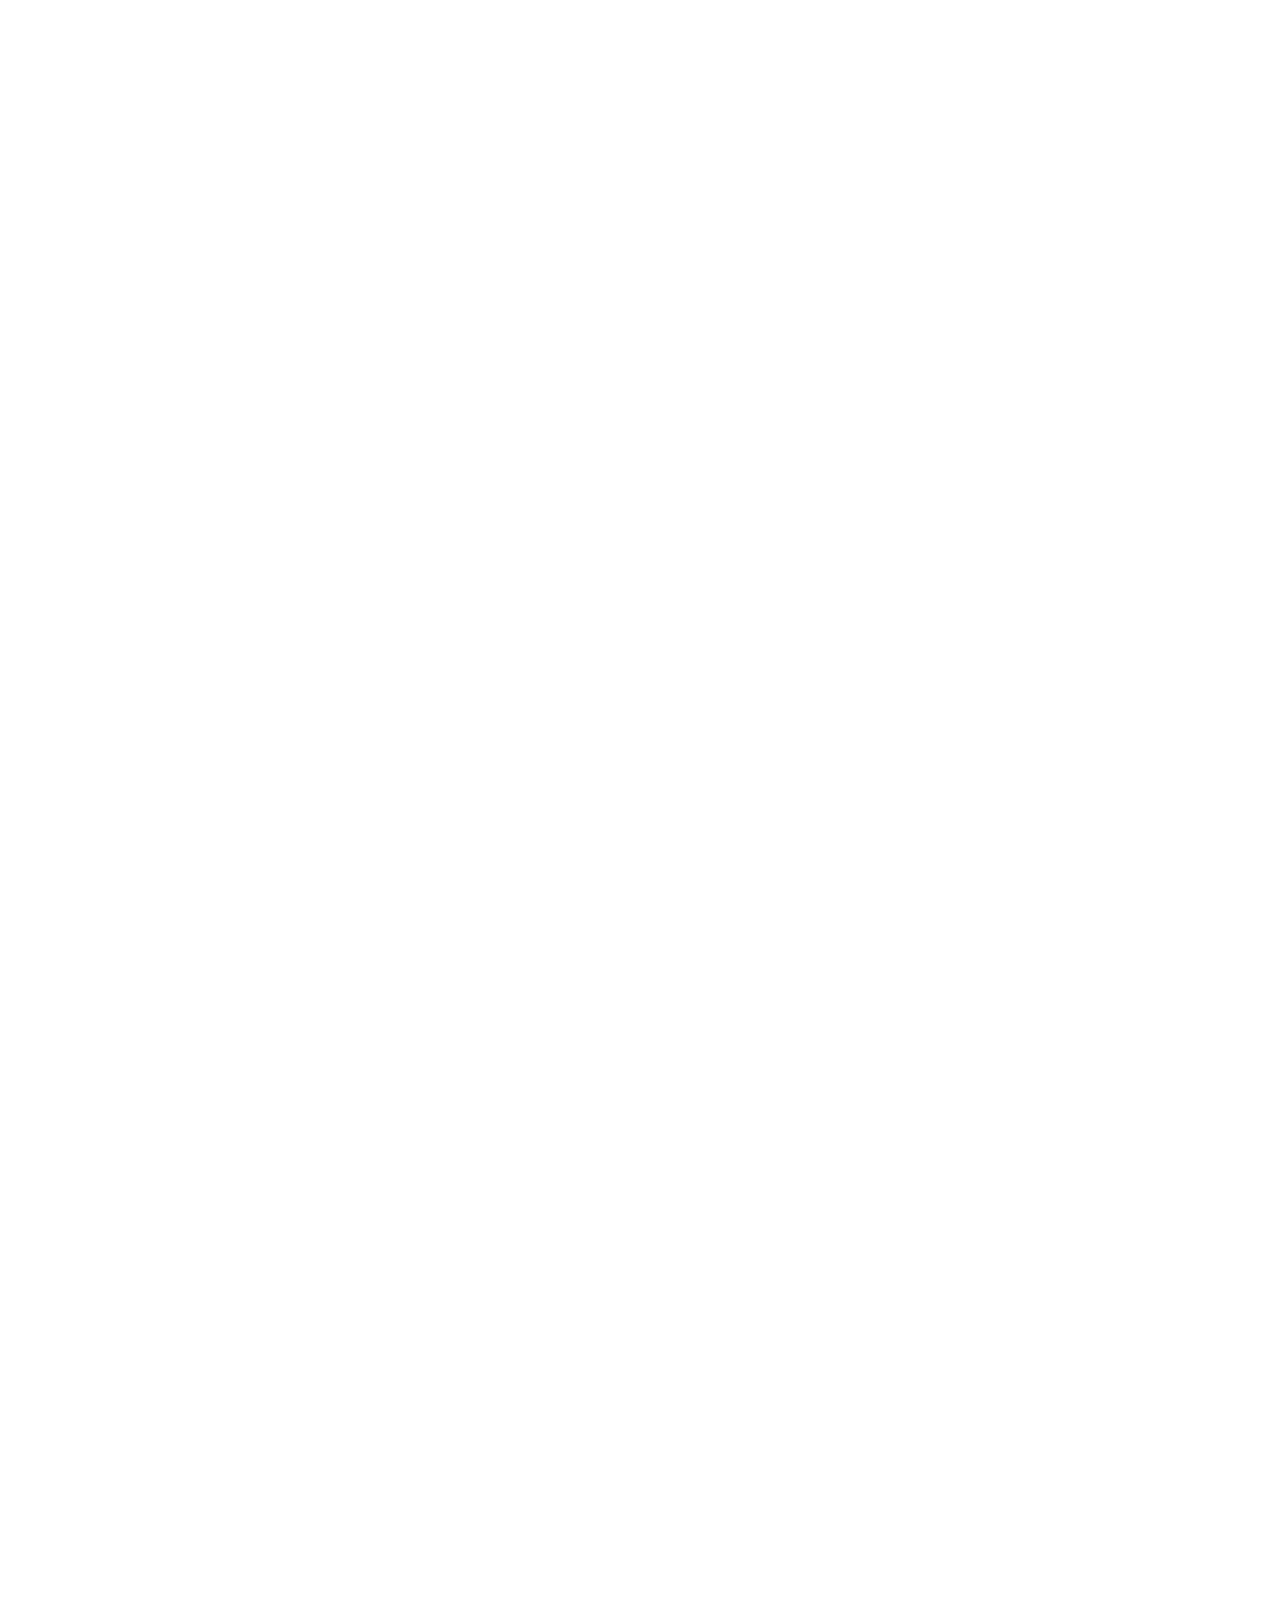
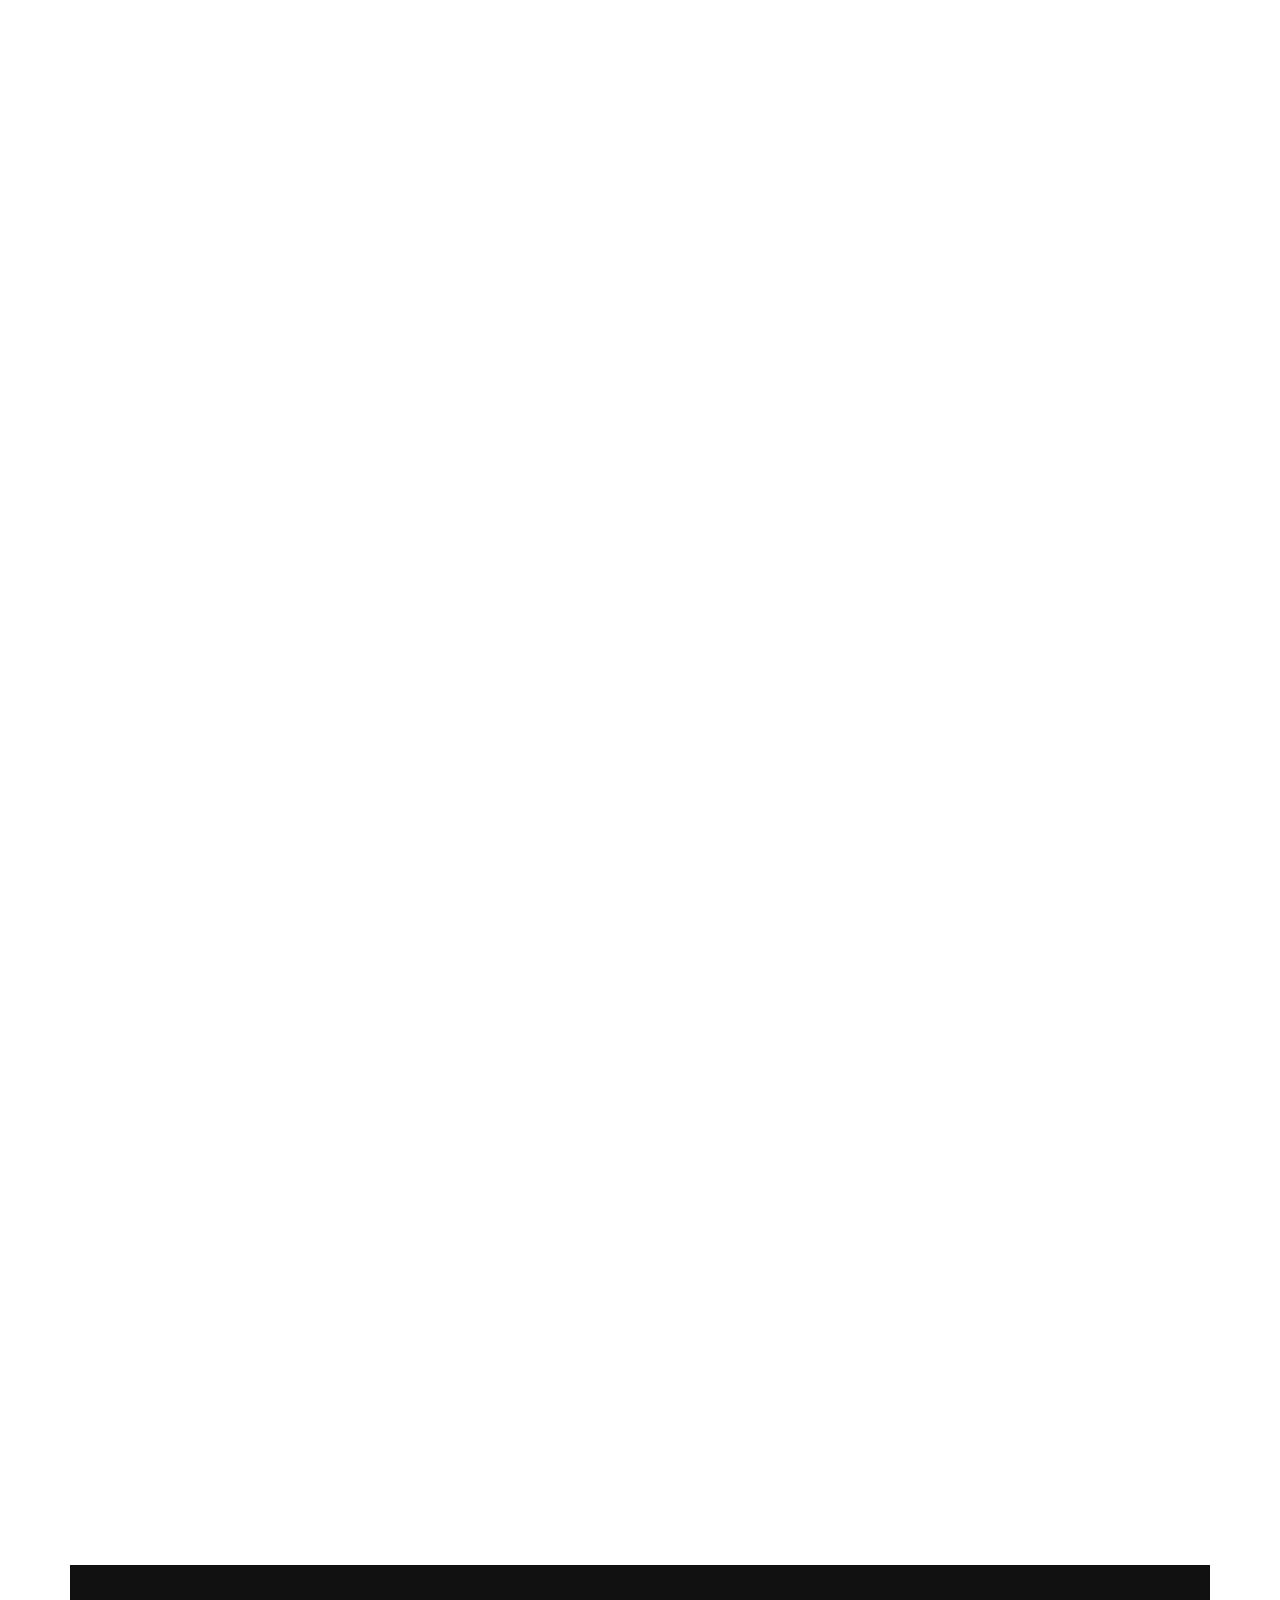
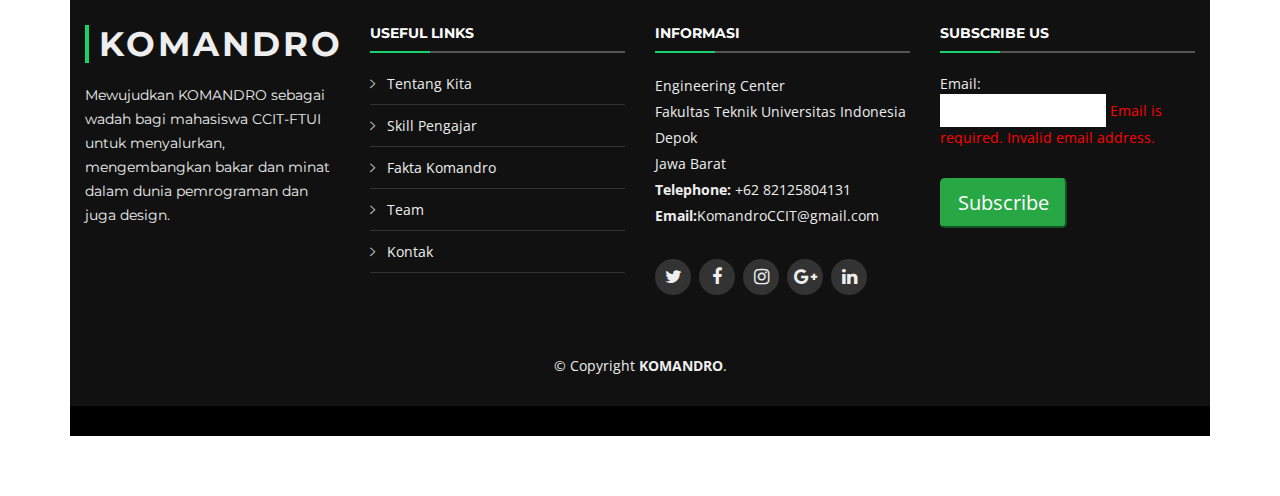
==== commit 8214fc03: "Penambahan logo dan link" ====
--- a/index.html
+++ b/index.html
@@ -27,7 +27,9 @@
   <link href="lib/lightbox/css/lightbox.min.css" rel="stylesheet">
 
 
-  <link href="css/style.css" rel="stylesheet">
+  <link href="css/style.css" type="text/css" rel="stylesheet">
+  <link rel="stylesheet" type="text/css" href="css/aimate.css">
+  <link href="css/logo.css" type="text/css" rel="stylesheet">
 
 
 </head>
@@ -41,10 +43,17 @@
     <div class="container-fluid">
 
       <div id="logo" class="pull-left">
+
         <h1><a href="#intro" class="scrollto">KOMANDRO</a></h1>
+        <img class="logokom" src="komand.png">
+
+        <img class="logokomp" src="logok.png">
+
         <!-- Uncomment below if you prefer to use an image logo -->
-        <!-- <a href="#intro"><img src="img/logo.png" alt="" title="" /></a>-->
+        <!-- <a href=" #intro"><img src="img/logo.png" alt="" title="" /></a>-->
       </div>
+
+
 
       <nav id="nav-menu-container">
         <ul class="nav-menu">
@@ -52,9 +61,9 @@
 
           <a class="dropdown-toggle" id="dropdownMenuLink" data-toggle="dropdown" href="#">Materi</a>
           <div class="dropdown-menu bg-dark" aria-labelledby="dropdownMenuLink">
-            <a class="dropdown-item" href="#">Web</a>
-            <a class="dropdown-item" href="#">Mobile</a>
-            <a class="dropdown-item" href="#">Design</a>
+            <a class="dropdown-item" href="https://medium.com/komandro-ccit-ftui/tagged/web-development">Web</a>
+            <a class="dropdown-item" href="https://medium.com/komandro-ccit-ftui/tagged/android">Mobile</a>
+            <a class="dropdown-item" href="https://medium.com/komandro-ccit-ftui/tagged/design">Design</a>
           </div>
 
           <a href="#about">Tentang Kita</a>
@@ -66,7 +75,11 @@
         </ul>
       </nav><!-- #nav-menu-container -->
     </div>
+
+
   </header><!-- #header -->
+
+
 
   <!--==========================
     Intro Section
@@ -78,6 +91,8 @@
         <ol class="carousel-indicators"></ol>
 
         <div class="carousel-inner" role="listbox">
+
+
 
           <div class="carousel-item active">
             <div class="carousel-background"><img src="Welcome.jpg" alt=""></div>
@@ -1176,6 +1191,7 @@
 
           <!-- Template Main Javascript File -->
           <script src="js/main.js"></script>
+          <script src="js/logo.js"></script>
 
 </body>
 
--- a/css/style.css
+++ b/css/style.css
@@ -14,6 +14,7 @@
   color: #666666;
   font-family: "Open Sans", sans-serif;
 }
+
 
 a {
   color: #18d26e;
@@ -127,6 +128,7 @@
 /*--------------------------------------------------------------
 # Header
 --------------------------------------------------------------*/
+
 
 #header {
   padding: 30px 0;
--- a/css/aimate.css
+++ b/css/aimate.css
@@ -0,0 +1,4385 @@
+@charset "UTF-8";
+
+/*!
+ * animate.css - https://animate.style/
+ * Version - 4.0.0
+ * Licensed under the MIT license - http://opensource.org/licenses/MIT
+ *
+ * Copyright (c) 2020 Animate.css
+ */
+:root {
+    --animate-duration: 1s;
+    --animate-delay: 1s;
+    --animate-repeat: 1
+}
+
+.animate__animated {
+    -webkit-animation-duration: 1s;
+    animation-duration: 1s;
+    -webkit-animation-duration: var(--animate-duration);
+    animation-duration: var(--animate-duration);
+    -webkit-animation-fill-mode: both;
+    animation-fill-mode: both
+}
+
+.animate__animated.animate__infinite {
+    -webkit-animation-iteration-count: infinite;
+    animation-iteration-count: infinite
+}
+
+.animate__animated.animate__repeat-1 {
+    -webkit-animation-iteration-count: 1;
+    animation-iteration-count: 1;
+    -webkit-animation-iteration-count: var(--animate-repeat);
+    animation-iteration-count: var(--animate-repeat)
+}
+
+.animate__animated.animate__repeat-2 {
+    -webkit-animation-iteration-count: 2;
+    animation-iteration-count: 2;
+    -webkit-animation-iteration-count: calc(var(--animate-repeat)*2);
+    animation-iteration-count: calc(var(--animate-repeat)*2)
+}
+
+.animate__animated.animate__repeat-3 {
+    -webkit-animation-iteration-count: 3;
+    animation-iteration-count: 3;
+    -webkit-animation-iteration-count: calc(var(--animate-repeat)*3);
+    animation-iteration-count: calc(var(--animate-repeat)*3)
+}
+
+.animate__animated.animate__delay-1s {
+    -webkit-animation-delay: 1s;
+    animation-delay: 1s;
+    -webkit-animation-delay: var(--animate-delay);
+    animation-delay: var(--animate-delay)
+}
+
+.animate__animated.animate__delay-2s {
+    -webkit-animation-delay: 2s;
+    animation-delay: 2s;
+    -webkit-animation-delay: calc(var(--animate-delay)*2);
+    animation-delay: calc(var(--animate-delay)*2)
+}
+
+.animate__animated.animate__delay-3s {
+    -webkit-animation-delay: 3s;
+    animation-delay: 3s;
+    -webkit-animation-delay: calc(var(--animate-delay)*3);
+    animation-delay: calc(var(--animate-delay)*3)
+}
+
+.animate__animated.animate__delay-4s {
+    -webkit-animation-delay: 4s;
+    animation-delay: 4s;
+    -webkit-animation-delay: calc(var(--animate-delay)*4);
+    animation-delay: calc(var(--animate-delay)*4)
+}
+
+.animate__animated.animate__delay-5s {
+    -webkit-animation-delay: 5s;
+    animation-delay: 5s;
+    -webkit-animation-delay: calc(var(--animate-delay)*5);
+    animation-delay: calc(var(--animate-delay)*5)
+}
+
+.animate__animated.animate__faster {
+    -webkit-animation-duration: .5s;
+    animation-duration: .5s;
+    -webkit-animation-duration: calc(var(--animate-duration)/2);
+    animation-duration: calc(var(--animate-duration)/2)
+}
+
+.animate__animated.animate__fast {
+    -webkit-animation-duration: .8s;
+    animation-duration: .8s;
+    -webkit-animation-duration: calc(var(--animate-duration)*0.8);
+    animation-duration: calc(var(--animate-duration)*0.8)
+}
+
+.animate__animated.animate__slow {
+    -webkit-animation-duration: 2s;
+    animation-duration: 2s;
+    -webkit-animation-duration: calc(var(--animate-duration)*2);
+    animation-duration: calc(var(--animate-duration)*2)
+}
+
+.animate__animated.animate__slower {
+    -webkit-animation-duration: 3s;
+    animation-duration: 3s;
+    -webkit-animation-duration: calc(var(--animate-duration)*3);
+    animation-duration: calc(var(--animate-duration)*3)
+}
+
+@media (prefers-reduced-motion:reduce),
+print {
+    .animate__animated {
+        -webkit-animation-duration: 1ms !important;
+        animation-duration: 1ms !important;
+        -webkit-transition-duration: 1ms !important;
+        transition-duration: 1ms !important;
+        -webkit-animation-iteration-count: 1 !important;
+        animation-iteration-count: 1 !important
+    }
+
+    .animate__animated[class*=Out] {
+        opacity: 0
+    }
+}
+
+@-webkit-keyframes bounce {
+
+    0%,
+    20%,
+    53%,
+    to {
+        -webkit-animation-timing-function: cubic-bezier(.215, .61, .355, 1);
+        animation-timing-function: cubic-bezier(.215, .61, .355, 1);
+        -webkit-transform: translateZ(0);
+        transform: translateZ(0)
+    }
+
+    40%,
+    43% {
+        -webkit-animation-timing-function: cubic-bezier(.755, .05, .855, .06);
+        animation-timing-function: cubic-bezier(.755, .05, .855, .06);
+        -webkit-transform: translate3d(0, -30px, 0) scaleY(1.1);
+        transform: translate3d(0, -30px, 0) scaleY(1.1)
+    }
+
+    70% {
+        -webkit-animation-timing-function: cubic-bezier(.755, .05, .855, .06);
+        animation-timing-function: cubic-bezier(.755, .05, .855, .06);
+        -webkit-transform: translate3d(0, -15px, 0) scaleY(1.05);
+        transform: translate3d(0, -15px, 0) scaleY(1.05)
+    }
+
+    80% {
+        -webkit-transition-timing-function: cubic-bezier(.215, .61, .355, 1);
+        transition-timing-function: cubic-bezier(.215, .61, .355, 1);
+        -webkit-transform: translateZ(0) scaleY(.95);
+        transform: translateZ(0) scaleY(.95)
+    }
+
+    90% {
+        -webkit-transform: translate3d(0, -4px, 0) scaleY(1.02);
+        transform: translate3d(0, -4px, 0) scaleY(1.02)
+    }
+}
+
+@keyframes bounce {
+
+    0%,
+    20%,
+    53%,
+    to {
+        -webkit-animation-timing-function: cubic-bezier(.215, .61, .355, 1);
+        animation-timing-function: cubic-bezier(.215, .61, .355, 1);
+        -webkit-transform: translateZ(0);
+        transform: translateZ(0)
+    }
+
+    40%,
+    43% {
+        -webkit-animation-timing-function: cubic-bezier(.755, .05, .855, .06);
+        animation-timing-function: cubic-bezier(.755, .05, .855, .06);
+        -webkit-transform: translate3d(0, -30px, 0) scaleY(1.1);
+        transform: translate3d(0, -30px, 0) scaleY(1.1)
+    }
+
+    70% {
+        -webkit-animation-timing-function: cubic-bezier(.755, .05, .855, .06);
+        animation-timing-function: cubic-bezier(.755, .05, .855, .06);
+        -webkit-transform: translate3d(0, -15px, 0) scaleY(1.05);
+        transform: translate3d(0, -15px, 0) scaleY(1.05)
+    }
+
+    80% {
+        -webkit-transition-timing-function: cubic-bezier(.215, .61, .355, 1);
+        transition-timing-function: cubic-bezier(.215, .61, .355, 1);
+        -webkit-transform: translateZ(0) scaleY(.95);
+        transform: translateZ(0) scaleY(.95)
+    }
+
+    90% {
+        -webkit-transform: translate3d(0, -4px, 0) scaleY(1.02);
+        transform: translate3d(0, -4px, 0) scaleY(1.02)
+    }
+}
+
+.animate__bounce {
+    -webkit-animation-name: bounce;
+    animation-name: bounce;
+    -webkit-transform-origin: center bottom;
+    transform-origin: center bottom
+}
+
+@-webkit-keyframes flash {
+
+    0%,
+    50%,
+    to {
+        opacity: 1
+    }
+
+    25%,
+    75% {
+        opacity: 0
+    }
+}
+
+@keyframes flash {
+
+    0%,
+    50%,
+    to {
+        opacity: 1
+    }
+
+    25%,
+    75% {
+        opacity: 0
+    }
+}
+
+.animate__flash {
+    -webkit-animation-name: flash;
+    animation-name: flash
+}
+
+@-webkit-keyframes pulse {
+    0% {
+        -webkit-transform: scaleX(1);
+        transform: scaleX(1)
+    }
+
+    50% {
+        -webkit-transform: scale3d(1.05, 1.05, 1.05);
+        transform: scale3d(1.05, 1.05, 1.05)
+    }
+
+    to {
+        -webkit-transform: scaleX(1);
+        transform: scaleX(1)
+    }
+}
+
+@keyframes pulse {
+    0% {
+        -webkit-transform: scaleX(1);
+        transform: scaleX(1)
+    }
+
+    50% {
+        -webkit-transform: scale3d(1.05, 1.05, 1.05);
+        transform: scale3d(1.05, 1.05, 1.05)
+    }
+
+    to {
+        -webkit-transform: scaleX(1);
+        transform: scaleX(1)
+    }
+}
+
+.animate__pulse {
+    -webkit-animation-name: pulse;
+    animation-name: pulse;
+    -webkit-animation-timing-function: ease-in-out;
+    animation-timing-function: ease-in-out
+}
+
+@-webkit-keyframes rubberBand {
+    0% {
+        -webkit-transform: scaleX(1);
+        transform: scaleX(1)
+    }
+
+    30% {
+        -webkit-transform: scale3d(1.25, .75, 1);
+        transform: scale3d(1.25, .75, 1)
+    }
+
+    40% {
+        -webkit-transform: scale3d(.75, 1.25, 1);
+        transform: scale3d(.75, 1.25, 1)
+    }
+
+    50% {
+        -webkit-transform: scale3d(1.15, .85, 1);
+        transform: scale3d(1.15, .85, 1)
+    }
+
+    65% {
+        -webkit-transform: scale3d(.95, 1.05, 1);
+        transform: scale3d(.95, 1.05, 1)
+    }
+
+    75% {
+        -webkit-transform: scale3d(1.05, .95, 1);
+        transform: scale3d(1.05, .95, 1)
+    }
+
+    to {
+        -webkit-transform: scaleX(1);
+        transform: scaleX(1)
+    }
+}
+
+@keyframes rubberBand {
+    0% {
+        -webkit-transform: scaleX(1);
+        transform: scaleX(1)
+    }
+
+    30% {
+        -webkit-transform: scale3d(1.25, .75, 1);
+        transform: scale3d(1.25, .75, 1)
+    }
+
+    40% {
+        -webkit-transform: scale3d(.75, 1.25, 1);
+        transform: scale3d(.75, 1.25, 1)
+    }
+
+    50% {
+        -webkit-transform: scale3d(1.15, .85, 1);
+        transform: scale3d(1.15, .85, 1)
+    }
+
+    65% {
+        -webkit-transform: scale3d(.95, 1.05, 1);
+        transform: scale3d(.95, 1.05, 1)
+    }
+
+    75% {
+        -webkit-transform: scale3d(1.05, .95, 1);
+        transform: scale3d(1.05, .95, 1)
+    }
+
+    to {
+        -webkit-transform: scaleX(1);
+        transform: scaleX(1)
+    }
+}
+
+.animate__rubberBand {
+    -webkit-animation-name: rubberBand;
+    animation-name: rubberBand
+}
+
+@-webkit-keyframes shakeX {
+
+    0%,
+    to {
+        -webkit-transform: translateZ(0);
+        transform: translateZ(0)
+    }
+
+    10%,
+    30%,
+    50%,
+    70%,
+    90% {
+        -webkit-transform: translate3d(-10px, 0, 0);
+        transform: translate3d(-10px, 0, 0)
+    }
+
+    20%,
+    40%,
+    60%,
+    80% {
+        -webkit-transform: translate3d(10px, 0, 0);
+        transform: translate3d(10px, 0, 0)
+    }
+}
+
+@keyframes shakeX {
+
+    0%,
+    to {
+        -webkit-transform: translateZ(0);
+        transform: translateZ(0)
+    }
+
+    10%,
+    30%,
+    50%,
+    70%,
+    90% {
+        -webkit-transform: translate3d(-10px, 0, 0);
+        transform: translate3d(-10px, 0, 0)
+    }
+
+    20%,
+    40%,
+    60%,
+    80% {
+        -webkit-transform: translate3d(10px, 0, 0);
+        transform: translate3d(10px, 0, 0)
+    }
+}
+
+.animate__shakeX {
+    -webkit-animation-name: shakeX;
+    animation-name: shakeX
+}
+
+@-webkit-keyframes shakeY {
+
+    0%,
+    to {
+        -webkit-transform: translateZ(0);
+        transform: translateZ(0)
+    }
+
+    10%,
+    30%,
+    50%,
+    70%,
+    90% {
+        -webkit-transform: translate3d(0, -10px, 0);
+        transform: translate3d(0, -10px, 0)
+    }
+
+    20%,
+    40%,
+    60%,
+    80% {
+        -webkit-transform: translate3d(0, 10px, 0);
+        transform: translate3d(0, 10px, 0)
+    }
+}
+
+@keyframes shakeY {
+
+    0%,
+    to {
+        -webkit-transform: translateZ(0);
+        transform: translateZ(0)
+    }
+
+    10%,
+    30%,
+    50%,
+    70%,
+    90% {
+        -webkit-transform: translate3d(0, -10px, 0);
+        transform: translate3d(0, -10px, 0)
+    }
+
+    20%,
+    40%,
+    60%,
+    80% {
+        -webkit-transform: translate3d(0, 10px, 0);
+        transform: translate3d(0, 10px, 0)
+    }
+}
+
+.animate__shakeY {
+    -webkit-animation-name: shakeY;
+    animation-name: shakeY
+}
+
+@-webkit-keyframes headShake {
+    0% {
+        -webkit-transform: translateX(0);
+        transform: translateX(0)
+    }
+
+    6.5% {
+        -webkit-transform: translateX(-6px) rotateY(-9deg);
+        transform: translateX(-6px) rotateY(-9deg)
+    }
+
+    18.5% {
+        -webkit-transform: translateX(5px) rotateY(7deg);
+        transform: translateX(5px) rotateY(7deg)
+    }
+
+    31.5% {
+        -webkit-transform: translateX(-3px) rotateY(-5deg);
+        transform: translateX(-3px) rotateY(-5deg)
+    }
+
+    43.5% {
+        -webkit-transform: translateX(2px) rotateY(3deg);
+        transform: translateX(2px) rotateY(3deg)
+    }
+
+    50% {
+        -webkit-transform: translateX(0);
+        transform: translateX(0)
+    }
+}
+
+@keyframes headShake {
+    0% {
+        -webkit-transform: translateX(0);
+        transform: translateX(0)
+    }
+
+    6.5% {
+        -webkit-transform: translateX(-6px) rotateY(-9deg);
+        transform: translateX(-6px) rotateY(-9deg)
+    }
+
+    18.5% {
+        -webkit-transform: translateX(5px) rotateY(7deg);
+        transform: translateX(5px) rotateY(7deg)
+    }
+
+    31.5% {
+        -webkit-transform: translateX(-3px) rotateY(-5deg);
+        transform: translateX(-3px) rotateY(-5deg)
+    }
+
+    43.5% {
+        -webkit-transform: translateX(2px) rotateY(3deg);
+        transform: translateX(2px) rotateY(3deg)
+    }
+
+    50% {
+        -webkit-transform: translateX(0);
+        transform: translateX(0)
+    }
+}
+
+.animate__headShake {
+    -webkit-animation-timing-function: ease-in-out;
+    animation-timing-function: ease-in-out;
+    -webkit-animation-name: headShake;
+    animation-name: headShake
+}
+
+@-webkit-keyframes swing {
+    20% {
+        -webkit-transform: rotate(15deg);
+        transform: rotate(15deg)
+    }
+
+    40% {
+        -webkit-transform: rotate(-10deg);
+        transform: rotate(-10deg)
+    }
+
+    60% {
+        -webkit-transform: rotate(5deg);
+        transform: rotate(5deg)
+    }
+
+    80% {
+        -webkit-transform: rotate(-5deg);
+        transform: rotate(-5deg)
+    }
+
+    to {
+        -webkit-transform: rotate(0deg);
+        transform: rotate(0deg)
+    }
+}
+
+@keyframes swing {
+    20% {
+        -webkit-transform: rotate(15deg);
+        transform: rotate(15deg)
+    }
+
+    40% {
+        -webkit-transform: rotate(-10deg);
+        transform: rotate(-10deg)
+    }
+
+    60% {
+        -webkit-transform: rotate(5deg);
+        transform: rotate(5deg)
+    }
+
+    80% {
+        -webkit-transform: rotate(-5deg);
+        transform: rotate(-5deg)
+    }
+
+    to {
+        -webkit-transform: rotate(0deg);
+        transform: rotate(0deg)
+    }
+}
+
+.animate__swing {
+    -webkit-transform-origin: top center;
+    transform-origin: top center;
+    -webkit-animation-name: swing;
+    animation-name: swing
+}
+
+@-webkit-keyframes tada {
+    0% {
+        -webkit-transform: scaleX(1);
+        transform: scaleX(1)
+    }
+
+    10%,
+    20% {
+        -webkit-transform: scale3d(.9, .9, .9) rotate(-3deg);
+        transform: scale3d(.9, .9, .9) rotate(-3deg)
+    }
+
+    30%,
+    50%,
+    70%,
+    90% {
+        -webkit-transform: scale3d(1.1, 1.1, 1.1) rotate(3deg);
+        transform: scale3d(1.1, 1.1, 1.1) rotate(3deg)
+    }
+
+    40%,
+    60%,
+    80% {
+        -webkit-transform: scale3d(1.1, 1.1, 1.1) rotate(-3deg);
+        transform: scale3d(1.1, 1.1, 1.1) rotate(-3deg)
+    }
+
+    to {
+        -webkit-transform: scaleX(1);
+        transform: scaleX(1)
+    }
+}
+
+@keyframes tada {
+    0% {
+        -webkit-transform: scaleX(1);
+        transform: scaleX(1)
+    }
+
+    10%,
+    20% {
+        -webkit-transform: scale3d(.9, .9, .9) rotate(-3deg);
+        transform: scale3d(.9, .9, .9) rotate(-3deg)
+    }
+
+    30%,
+    50%,
+    70%,
+    90% {
+        -webkit-transform: scale3d(1.1, 1.1, 1.1) rotate(3deg);
+        transform: scale3d(1.1, 1.1, 1.1) rotate(3deg)
+    }
+
+    40%,
+    60%,
+    80% {
+        -webkit-transform: scale3d(1.1, 1.1, 1.1) rotate(-3deg);
+        transform: scale3d(1.1, 1.1, 1.1) rotate(-3deg)
+    }
+
+    to {
+        -webkit-transform: scaleX(1);
+        transform: scaleX(1)
+    }
+}
+
+.animate__tada {
+    -webkit-animation-name: tada;
+    animation-name: tada
+}
+
+@-webkit-keyframes wobble {
+    0% {
+        -webkit-transform: translateZ(0);
+        transform: translateZ(0)
+    }
+
+    15% {
+        -webkit-transform: translate3d(-25%, 0, 0) rotate(-5deg);
+        transform: translate3d(-25%, 0, 0) rotate(-5deg)
+    }
+
+    30% {
+        -webkit-transform: translate3d(20%, 0, 0) rotate(3deg);
+        transform: translate3d(20%, 0, 0) rotate(3deg)
+    }
+
+    45% {
+        -webkit-transform: translate3d(-15%, 0, 0) rotate(-3deg);
+        transform: translate3d(-15%, 0, 0) rotate(-3deg)
+    }
+
+    60% {
+        -webkit-transform: translate3d(10%, 0, 0) rotate(2deg);
+        transform: translate3d(10%, 0, 0) rotate(2deg)
+    }
+
+    75% {
+        -webkit-transform: translate3d(-5%, 0, 0) rotate(-1deg);
+        transform: translate3d(-5%, 0, 0) rotate(-1deg)
+    }
+
+    to {
+        -webkit-transform: translateZ(0);
+        transform: translateZ(0)
+    }
+}
+
+@keyframes wobble {
+    0% {
+        -webkit-transform: translateZ(0);
+        transform: translateZ(0)
+    }
+
+    15% {
+        -webkit-transform: translate3d(-25%, 0, 0) rotate(-5deg);
+        transform: translate3d(-25%, 0, 0) rotate(-5deg)
+    }
+
+    30% {
+        -webkit-transform: translate3d(20%, 0, 0) rotate(3deg);
+        transform: translate3d(20%, 0, 0) rotate(3deg)
+    }
+
+    45% {
+        -webkit-transform: translate3d(-15%, 0, 0) rotate(-3deg);
+        transform: translate3d(-15%, 0, 0) rotate(-3deg)
+    }
+
+    60% {
+        -webkit-transform: translate3d(10%, 0, 0) rotate(2deg);
+        transform: translate3d(10%, 0, 0) rotate(2deg)
+    }
+
+    75% {
+        -webkit-transform: translate3d(-5%, 0, 0) rotate(-1deg);
+        transform: translate3d(-5%, 0, 0) rotate(-1deg)
+    }
+
+    to {
+        -webkit-transform: translateZ(0);
+        transform: translateZ(0)
+    }
+}
+
+.animate__wobble {
+    -webkit-animation-name: wobble;
+    animation-name: wobble
+}
+
+@-webkit-keyframes jello {
+
+    0%,
+    11.1%,
+    to {
+        -webkit-transform: translateZ(0);
+        transform: translateZ(0)
+    }
+
+    22.2% {
+        -webkit-transform: skewX(-12.5deg) skewY(-12.5deg);
+        transform: skewX(-12.5deg) skewY(-12.5deg)
+    }
+
+    33.3% {
+        -webkit-transform: skewX(6.25deg) skewY(6.25deg);
+        transform: skewX(6.25deg) skewY(6.25deg)
+    }
+
+    44.4% {
+        -webkit-transform: skewX(-3.125deg) skewY(-3.125deg);
+        transform: skewX(-3.125deg) skewY(-3.125deg)
+    }
+
+    55.5% {
+        -webkit-transform: skewX(1.5625deg) skewY(1.5625deg);
+        transform: skewX(1.5625deg) skewY(1.5625deg)
+    }
+
+    66.6% {
+        -webkit-transform: skewX(-.78125deg) skewY(-.78125deg);
+        transform: skewX(-.78125deg) skewY(-.78125deg)
+    }
+
+    77.7% {
+        -webkit-transform: skewX(.390625deg) skewY(.390625deg);
+        transform: skewX(.390625deg) skewY(.390625deg)
+    }
+
+    88.8% {
+        -webkit-transform: skewX(-.1953125deg) skewY(-.1953125deg);
+        transform: skewX(-.1953125deg) skewY(-.1953125deg)
+    }
+}
+
+@keyframes jello {
+
+    0%,
+    11.1%,
+    to {
+        -webkit-transform: translateZ(0);
+        transform: translateZ(0)
+    }
+
+    22.2% {
+        -webkit-transform: skewX(-12.5deg) skewY(-12.5deg);
+        transform: skewX(-12.5deg) skewY(-12.5deg)
+    }
+
+    33.3% {
+        -webkit-transform: skewX(6.25deg) skewY(6.25deg);
+        transform: skewX(6.25deg) skewY(6.25deg)
+    }
+
+    44.4% {
+        -webkit-transform: skewX(-3.125deg) skewY(-3.125deg);
+        transform: skewX(-3.125deg) skewY(-3.125deg)
+    }
+
+    55.5% {
+        -webkit-transform: skewX(1.5625deg) skewY(1.5625deg);
+        transform: skewX(1.5625deg) skewY(1.5625deg)
+    }
+
+    66.6% {
+        -webkit-transform: skewX(-.78125deg) skewY(-.78125deg);
+        transform: skewX(-.78125deg) skewY(-.78125deg)
+    }
+
+    77.7% {
+        -webkit-transform: skewX(.390625deg) skewY(.390625deg);
+        transform: skewX(.390625deg) skewY(.390625deg)
+    }
+
+    88.8% {
+        -webkit-transform: skewX(-.1953125deg) skewY(-.1953125deg);
+        transform: skewX(-.1953125deg) skewY(-.1953125deg)
+    }
+}
+
+.animate__jello {
+    -webkit-animation-name: jello;
+    animation-name: jello;
+    -webkit-transform-origin: center;
+    transform-origin: center
+}
+
+@-webkit-keyframes heartBeat {
+    0% {
+        -webkit-transform: scale(1);
+        transform: scale(1)
+    }
+
+    14% {
+        -webkit-transform: scale(1.3);
+        transform: scale(1.3)
+    }
+
+    28% {
+        -webkit-transform: scale(1);
+        transform: scale(1)
+    }
+
+    42% {
+        -webkit-transform: scale(1.3);
+        transform: scale(1.3)
+    }
+
+    70% {
+        -webkit-transform: scale(1);
+        transform: scale(1)
+    }
+}
+
+@keyframes heartBeat {
+    0% {
+        -webkit-transform: scale(1);
+        transform: scale(1)
+    }
+
+    14% {
+        -webkit-transform: scale(1.3);
+        transform: scale(1.3)
+    }
+
+    28% {
+        -webkit-transform: scale(1);
+        transform: scale(1)
+    }
+
+    42% {
+        -webkit-transform: scale(1.3);
+        transform: scale(1.3)
+    }
+
+    70% {
+        -webkit-transform: scale(1);
+        transform: scale(1)
+    }
+}
+
+.animate__heartBeat {
+    -webkit-animation-name: heartBeat;
+    animation-name: heartBeat;
+    -webkit-animation-duration: 1.3s;
+    animation-duration: 1.3s;
+    -webkit-animation-duration: calc(var(--animate-duration)*1.3);
+    animation-duration: calc(var(--animate-duration)*1.3);
+    -webkit-animation-timing-function: ease-in-out;
+    animation-timing-function: ease-in-out
+}
+
+@-webkit-keyframes backInDown {
+    0% {
+        -webkit-transform: translateY(-1200px) scale(.7);
+        transform: translateY(-1200px) scale(.7);
+        opacity: .7
+    }
+
+    80% {
+        -webkit-transform: translateY(0) scale(.7);
+        transform: translateY(0) scale(.7);
+        opacity: .7
+    }
+
+    to {
+        -webkit-transform: scale(1);
+        transform: scale(1);
+        opacity: 1
+    }
+}
+
+@keyframes backInDown {
+    0% {
+        -webkit-transform: translateY(-1200px) scale(.7);
+        transform: translateY(-1200px) scale(.7);
+        opacity: .7
+    }
+
+    80% {
+        -webkit-transform: translateY(0) scale(.7);
+        transform: translateY(0) scale(.7);
+        opacity: .7
+    }
+
+    to {
+        -webkit-transform: scale(1);
+        transform: scale(1);
+        opacity: 1
+    }
+}
+
+.animate__backInDown {
+    -webkit-animation-name: backInDown;
+    animation-name: backInDown
+}
+
+@-webkit-keyframes backInLeft {
+    0% {
+        -webkit-transform: translateX(-2000px) scale(.7);
+        transform: translateX(-2000px) scale(.7);
+        opacity: .7
+    }
+
+    80% {
+        -webkit-transform: translateX(0) scale(.7);
+        transform: translateX(0) scale(.7);
+        opacity: .7
+    }
+
+    to {
+        -webkit-transform: scale(1);
+        transform: scale(1);
+        opacity: 1
+    }
+}
+
+@keyframes backInLeft {
+    0% {
+        -webkit-transform: translateX(-2000px) scale(.7);
+        transform: translateX(-2000px) scale(.7);
+        opacity: .7
+    }
+
+    80% {
+        -webkit-transform: translateX(0) scale(.7);
+        transform: translateX(0) scale(.7);
+        opacity: .7
+    }
+
+    to {
+        -webkit-transform: scale(1);
+        transform: scale(1);
+        opacity: 1
+    }
+}
+
+.animate__backInLeft {
+    -webkit-animation-name: backInLeft;
+    animation-name: backInLeft
+}
+
+@-webkit-keyframes backInRight {
+    0% {
+        -webkit-transform: translateX(2000px) scale(.7);
+        transform: translateX(2000px) scale(.7);
+        opacity: .7
+    }
+
+    80% {
+        -webkit-transform: translateX(0) scale(.7);
+        transform: translateX(0) scale(.7);
+        opacity: .7
+    }
+
+    to {
+        -webkit-transform: scale(1);
+        transform: scale(1);
+        opacity: 1
+    }
+}
+
+@keyframes backInRight {
+    0% {
+        -webkit-transform: translateX(2000px) scale(.7);
+        transform: translateX(2000px) scale(.7);
+        opacity: .7
+    }
+
+    80% {
+        -webkit-transform: translateX(0) scale(.7);
+        transform: translateX(0) scale(.7);
+        opacity: .7
+    }
+
+    to {
+        -webkit-transform: scale(1);
+        transform: scale(1);
+        opacity: 1
+    }
+}
+
+.animate__backInRight {
+    -webkit-animation-name: backInRight;
+    animation-name: backInRight
+}
+
+@-webkit-keyframes backInUp {
+    0% {
+        -webkit-transform: translateY(1200px) scale(.7);
+        transform: translateY(1200px) scale(.7);
+        opacity: .7
+    }
+
+    80% {
+        -webkit-transform: translateY(0) scale(.7);
+        transform: translateY(0) scale(.7);
+        opacity: .7
+    }
+
+    to {
+        -webkit-transform: scale(1);
+        transform: scale(1);
+        opacity: 1
+    }
+}
+
+@keyframes backInUp {
+    0% {
+        -webkit-transform: translateY(1200px) scale(.7);
+        transform: translateY(1200px) scale(.7);
+        opacity: .7
+    }
+
+    80% {
+        -webkit-transform: translateY(0) scale(.7);
+        transform: translateY(0) scale(.7);
+        opacity: .7
+    }
+
+    to {
+        -webkit-transform: scale(1);
+        transform: scale(1);
+        opacity: 1
+    }
+}
+
+.animate__backInUp {
+    -webkit-animation-name: backInUp;
+    animation-name: backInUp
+}
+
+@-webkit-keyframes backOutDown {
+    0% {
+        -webkit-transform: scale(1);
+        transform: scale(1);
+        opacity: 1
+    }
+
+    20% {
+        -webkit-transform: translateY(0) scale(.7);
+        transform: translateY(0) scale(.7);
+        opacity: .7
+    }
+
+    to {
+        -webkit-transform: translateY(700px) scale(.7);
+        transform: translateY(700px) scale(.7);
+        opacity: .7
+    }
+}
+
+@keyframes backOutDown {
+    0% {
+        -webkit-transform: scale(1);
+        transform: scale(1);
+        opacity: 1
+    }
+
+    20% {
+        -webkit-transform: translateY(0) scale(.7);
+        transform: translateY(0) scale(.7);
+        opacity: .7
+    }
+
+    to {
+        -webkit-transform: translateY(700px) scale(.7);
+        transform: translateY(700px) scale(.7);
+        opacity: .7
+    }
+}
+
+.animate__backOutDown {
+    -webkit-animation-name: backOutDown;
+    animation-name: backOutDown
+}
+
+@-webkit-keyframes backOutLeft {
+    0% {
+        -webkit-transform: scale(1);
+        transform: scale(1);
+        opacity: 1
+    }
+
+    20% {
+        -webkit-transform: translateX(0) scale(.7);
+        transform: translateX(0) scale(.7);
+        opacity: .7
+    }
+
+    to {
+        -webkit-transform: translateX(-2000px) scale(.7);
+        transform: translateX(-2000px) scale(.7);
+        opacity: .7
+    }
+}
+
+@keyframes backOutLeft {
+    0% {
+        -webkit-transform: scale(1);
+        transform: scale(1);
+        opacity: 1
+    }
+
+    20% {
+        -webkit-transform: translateX(0) scale(.7);
+        transform: translateX(0) scale(.7);
+        opacity: .7
+    }
+
+    to {
+        -webkit-transform: translateX(-2000px) scale(.7);
+        transform: translateX(-2000px) scale(.7);
+        opacity: .7
+    }
+}
+
+.animate__backOutLeft {
+    -webkit-animation-name: backOutLeft;
+    animation-name: backOutLeft
+}
+
+@-webkit-keyframes backOutRight {
+    0% {
+        -webkit-transform: scale(1);
+        transform: scale(1);
+        opacity: 1
+    }
+
+    20% {
+        -webkit-transform: translateX(0) scale(.7);
+        transform: translateX(0) scale(.7);
+        opacity: .7
+    }
+
+    to {
+        -webkit-transform: translateX(2000px) scale(.7);
+        transform: translateX(2000px) scale(.7);
+        opacity: .7
+    }
+}
+
+@keyframes backOutRight {
+    0% {
+        -webkit-transform: scale(1);
+        transform: scale(1);
+        opacity: 1
+    }
+
+    20% {
+        -webkit-transform: translateX(0) scale(.7);
+        transform: translateX(0) scale(.7);
+        opacity: .7
+    }
+
+    to {
+        -webkit-transform: translateX(2000px) scale(.7);
+        transform: translateX(2000px) scale(.7);
+        opacity: .7
+    }
+}
+
+.animate__backOutRight {
+    -webkit-animation-name: backOutRight;
+    animation-name: backOutRight
+}
+
+@-webkit-keyframes backOutUp {
+    0% {
+        -webkit-transform: scale(1);
+        transform: scale(1);
+        opacity: 1
+    }
+
+    20% {
+        -webkit-transform: translateY(0) scale(.7);
+        transform: translateY(0) scale(.7);
+        opacity: .7
+    }
+
+    to {
+        -webkit-transform: translateY(-700px) scale(.7);
+        transform: translateY(-700px) scale(.7);
+        opacity: .7
+    }
+}
+
+@keyframes backOutUp {
+    0% {
+        -webkit-transform: scale(1);
+        transform: scale(1);
+        opacity: 1
+    }
+
+    20% {
+        -webkit-transform: translateY(0) scale(.7);
+        transform: translateY(0) scale(.7);
+        opacity: .7
+    }
+
+    to {
+        -webkit-transform: translateY(-700px) scale(.7);
+        transform: translateY(-700px) scale(.7);
+        opacity: .7
+    }
+}
+
+.animate__backOutUp {
+    -webkit-animation-name: backOutUp;
+    animation-name: backOutUp
+}
+
+@-webkit-keyframes bounceIn {
+
+    0%,
+    20%,
+    40%,
+    60%,
+    80%,
+    to {
+        -webkit-animation-timing-function: cubic-bezier(.215, .61, .355, 1);
+        animation-timing-function: cubic-bezier(.215, .61, .355, 1)
+    }
+
+    0% {
+        opacity: 0;
+        -webkit-transform: scale3d(.3, .3, .3);
+        transform: scale3d(.3, .3, .3)
+    }
+
+    20% {
+        -webkit-transform: scale3d(1.1, 1.1, 1.1);
+        transform: scale3d(1.1, 1.1, 1.1)
+    }
+
+    40% {
+        -webkit-transform: scale3d(.9, .9, .9);
+        transform: scale3d(.9, .9, .9)
+    }
+
+    60% {
+        opacity: 1;
+        -webkit-transform: scale3d(1.03, 1.03, 1.03);
+        transform: scale3d(1.03, 1.03, 1.03)
+    }
+
+    80% {
+        -webkit-transform: scale3d(.97, .97, .97);
+        transform: scale3d(.97, .97, .97)
+    }
+
+    to {
+        opacity: 1;
+        -webkit-transform: scaleX(1);
+        transform: scaleX(1)
+    }
+}
+
+@keyframes bounceIn {
+
+    0%,
+    20%,
+    40%,
+    60%,
+    80%,
+    to {
+        -webkit-animation-timing-function: cubic-bezier(.215, .61, .355, 1);
+        animation-timing-function: cubic-bezier(.215, .61, .355, 1)
+    }
+
+    0% {
+        opacity: 0;
+        -webkit-transform: scale3d(.3, .3, .3);
+        transform: scale3d(.3, .3, .3)
+    }
+
+    20% {
+        -webkit-transform: scale3d(1.1, 1.1, 1.1);
+        transform: scale3d(1.1, 1.1, 1.1)
+    }
+
+    40% {
+        -webkit-transform: scale3d(.9, .9, .9);
+        transform: scale3d(.9, .9, .9)
+    }
+
+    60% {
+        opacity: 1;
+        -webkit-transform: scale3d(1.03, 1.03, 1.03);
+        transform: scale3d(1.03, 1.03, 1.03)
+    }
+
+    80% {
+        -webkit-transform: scale3d(.97, .97, .97);
+        transform: scale3d(.97, .97, .97)
+    }
+
+    to {
+        opacity: 1;
+        -webkit-transform: scaleX(1);
+        transform: scaleX(1)
+    }
+}
+
+.animate__bounceIn {
+    -webkit-animation-duration: .75s;
+    animation-duration: .75s;
+    -webkit-animation-duration: calc(var(--animate-duration)*0.75);
+    animation-duration: calc(var(--animate-duration)*0.75);
+    -webkit-animation-name: bounceIn;
+    animation-name: bounceIn
+}
+
+@-webkit-keyframes bounceInDown {
+
+    0%,
+    60%,
+    75%,
+    90%,
+    to {
+        -webkit-animation-timing-function: cubic-bezier(.215, .61, .355, 1);
+        animation-timing-function: cubic-bezier(.215, .61, .355, 1)
+    }
+
+    0% {
+        opacity: 0;
+        -webkit-transform: translate3d(0, -3000px, 0) scaleY(3);
+        transform: translate3d(0, -3000px, 0) scaleY(3)
+    }
+
+    60% {
+        opacity: 1;
+        -webkit-transform: translate3d(0, 25px, 0) scaleY(.9);
+        transform: translate3d(0, 25px, 0) scaleY(.9)
+    }
+
+    75% {
+        -webkit-transform: translate3d(0, -10px, 0) scaleY(.95);
+        transform: translate3d(0, -10px, 0) scaleY(.95)
+    }
+
+    90% {
+        -webkit-transform: translate3d(0, 5px, 0) scaleY(.985);
+        transform: translate3d(0, 5px, 0) scaleY(.985)
+    }
+
+    to {
+        -webkit-transform: translateZ(0);
+        transform: translateZ(0)
+    }
+}
+
+@keyframes bounceInDown {
+
+    0%,
+    60%,
+    75%,
+    90%,
+    to {
+        -webkit-animation-timing-function: cubic-bezier(.215, .61, .355, 1);
+        animation-timing-function: cubic-bezier(.215, .61, .355, 1)
+    }
+
+    0% {
+        opacity: 0;
+        -webkit-transform: translate3d(0, -3000px, 0) scaleY(3);
+        transform: translate3d(0, -3000px, 0) scaleY(3)
+    }
+
+    60% {
+        opacity: 1;
+        -webkit-transform: translate3d(0, 25px, 0) scaleY(.9);
+        transform: translate3d(0, 25px, 0) scaleY(.9)
+    }
+
+    75% {
+        -webkit-transform: translate3d(0, -10px, 0) scaleY(.95);
+        transform: translate3d(0, -10px, 0) scaleY(.95)
+    }
+
+    90% {
+        -webkit-transform: translate3d(0, 5px, 0) scaleY(.985);
+        transform: translate3d(0, 5px, 0) scaleY(.985)
+    }
+
+    to {
+        -webkit-transform: translateZ(0);
+        transform: translateZ(0)
+    }
+}
+
+.animate__bounceInDown {
+    -webkit-animation-name: bounceInDown;
+    animation-name: bounceInDown
+}
+
+@-webkit-keyframes bounceInLeft {
+
+    0%,
+    60%,
+    75%,
+    90%,
+    to {
+        -webkit-animation-timing-function: cubic-bezier(.215, .61, .355, 1);
+        animation-timing-function: cubic-bezier(.215, .61, .355, 1)
+    }
+
+    0% {
+        opacity: 0;
+        -webkit-transform: translate3d(-3000px, 0, 0) scaleX(3);
+        transform: translate3d(-3000px, 0, 0) scaleX(3)
+    }
+
+    60% {
+        opacity: 1;
+        -webkit-transform: translate3d(25px, 0, 0) scaleX(1);
+        transform: translate3d(25px, 0, 0) scaleX(1)
+    }
+
+    75% {
+        -webkit-transform: translate3d(-10px, 0, 0) scaleX(.98);
+        transform: translate3d(-10px, 0, 0) scaleX(.98)
+    }
+
+    90% {
+        -webkit-transform: translate3d(5px, 0, 0) scaleX(.995);
+        transform: translate3d(5px, 0, 0) scaleX(.995)
+    }
+
+    to {
+        -webkit-transform: translateZ(0);
+        transform: translateZ(0)
+    }
+}
+
+@keyframes bounceInLeft {
+
+    0%,
+    60%,
+    75%,
+    90%,
+    to {
+        -webkit-animation-timing-function: cubic-bezier(.215, .61, .355, 1);
+        animation-timing-function: cubic-bezier(.215, .61, .355, 1)
+    }
+
+    0% {
+        opacity: 0;
+        -webkit-transform: translate3d(-3000px, 0, 0) scaleX(3);
+        transform: translate3d(-3000px, 0, 0) scaleX(3)
+    }
+
+    60% {
+        opacity: 1;
+        -webkit-transform: translate3d(25px, 0, 0) scaleX(1);
+        transform: translate3d(25px, 0, 0) scaleX(1)
+    }
+
+    75% {
+        -webkit-transform: translate3d(-10px, 0, 0) scaleX(.98);
+        transform: translate3d(-10px, 0, 0) scaleX(.98)
+    }
+
+    90% {
+        -webkit-transform: translate3d(5px, 0, 0) scaleX(.995);
+        transform: translate3d(5px, 0, 0) scaleX(.995)
+    }
+
+    to {
+        -webkit-transform: translateZ(0);
+        transform: translateZ(0)
+    }
+}
+
+.animate__bounceInLeft {
+    -webkit-animation-name: bounceInLeft;
+    animation-name: bounceInLeft
+}
+
+@-webkit-keyframes bounceInRight {
+
+    0%,
+    60%,
+    75%,
+    90%,
+    to {
+        -webkit-animation-timing-function: cubic-bezier(.215, .61, .355, 1);
+        animation-timing-function: cubic-bezier(.215, .61, .355, 1)
+    }
+
+    0% {
+        opacity: 0;
+        -webkit-transform: translate3d(3000px, 0, 0) scaleX(3);
+        transform: translate3d(3000px, 0, 0) scaleX(3)
+    }
+
+    60% {
+        opacity: 1;
+        -webkit-transform: translate3d(-25px, 0, 0) scaleX(1);
+        transform: translate3d(-25px, 0, 0) scaleX(1)
+    }
+
+    75% {
+        -webkit-transform: translate3d(10px, 0, 0) scaleX(.98);
+        transform: translate3d(10px, 0, 0) scaleX(.98)
+    }
+
+    90% {
+        -webkit-transform: translate3d(-5px, 0, 0) scaleX(.995);
+        transform: translate3d(-5px, 0, 0) scaleX(.995)
+    }
+
+    to {
+        -webkit-transform: translateZ(0);
+        transform: translateZ(0)
+    }
+}
+
+@keyframes bounceInRight {
+
+    0%,
+    60%,
+    75%,
+    90%,
+    to {
+        -webkit-animation-timing-function: cubic-bezier(.215, .61, .355, 1);
+        animation-timing-function: cubic-bezier(.215, .61, .355, 1)
+    }
+
+    0% {
+        opacity: 0;
+        -webkit-transform: translate3d(3000px, 0, 0) scaleX(3);
+        transform: translate3d(3000px, 0, 0) scaleX(3)
+    }
+
+    60% {
+        opacity: 1;
+        -webkit-transform: translate3d(-25px, 0, 0) scaleX(1);
+        transform: translate3d(-25px, 0, 0) scaleX(1)
+    }
+
+    75% {
+        -webkit-transform: translate3d(10px, 0, 0) scaleX(.98);
+        transform: translate3d(10px, 0, 0) scaleX(.98)
+    }
+
+    90% {
+        -webkit-transform: translate3d(-5px, 0, 0) scaleX(.995);
+        transform: translate3d(-5px, 0, 0) scaleX(.995)
+    }
+
+    to {
+        -webkit-transform: translateZ(0);
+        transform: translateZ(0)
+    }
+}
+
+.animate__bounceInRight {
+    -webkit-animation-name: bounceInRight;
+    animation-name: bounceInRight
+}
+
+@-webkit-keyframes bounceInUp {
+
+    0%,
+    60%,
+    75%,
+    90%,
+    to {
+        -webkit-animation-timing-function: cubic-bezier(.215, .61, .355, 1);
+        animation-timing-function: cubic-bezier(.215, .61, .355, 1)
+    }
+
+    0% {
+        opacity: 0;
+        -webkit-transform: translate3d(0, 3000px, 0) scaleY(5);
+        transform: translate3d(0, 3000px, 0) scaleY(5)
+    }
+
+    60% {
+        opacity: 1;
+        -webkit-transform: translate3d(0, -20px, 0) scaleY(.9);
+        transform: translate3d(0, -20px, 0) scaleY(.9)
+    }
+
+    75% {
+        -webkit-transform: translate3d(0, 10px, 0) scaleY(.95);
+        transform: translate3d(0, 10px, 0) scaleY(.95)
+    }
+
+    90% {
+        -webkit-transform: translate3d(0, -5px, 0) scaleY(.985);
+        transform: translate3d(0, -5px, 0) scaleY(.985)
+    }
+
+    to {
+        -webkit-transform: translateZ(0);
+        transform: translateZ(0)
+    }
+}
+
+@keyframes bounceInUp {
+
+    0%,
+    60%,
+    75%,
+    90%,
+    to {
+        -webkit-animation-timing-function: cubic-bezier(.215, .61, .355, 1);
+        animation-timing-function: cubic-bezier(.215, .61, .355, 1)
+    }
+
+    0% {
+        opacity: 0;
+        -webkit-transform: translate3d(0, 3000px, 0) scaleY(5);
+        transform: translate3d(0, 3000px, 0) scaleY(5)
+    }
+
+    60% {
+        opacity: 1;
+        -webkit-transform: translate3d(0, -20px, 0) scaleY(.9);
+        transform: translate3d(0, -20px, 0) scaleY(.9)
+    }
+
+    75% {
+        -webkit-transform: translate3d(0, 10px, 0) scaleY(.95);
+        transform: translate3d(0, 10px, 0) scaleY(.95)
+    }
+
+    90% {
+        -webkit-transform: translate3d(0, -5px, 0) scaleY(.985);
+        transform: translate3d(0, -5px, 0) scaleY(.985)
+    }
+
+    to {
+        -webkit-transform: translateZ(0);
+        transform: translateZ(0)
+    }
+}
+
+.animate__bounceInUp {
+    -webkit-animation-name: bounceInUp;
+    animation-name: bounceInUp
+}
+
+@-webkit-keyframes bounceOut {
+    20% {
+        -webkit-transform: scale3d(.9, .9, .9);
+        transform: scale3d(.9, .9, .9)
+    }
+
+    50%,
+    55% {
+        opacity: 1;
+        -webkit-transform: scale3d(1.1, 1.1, 1.1);
+        transform: scale3d(1.1, 1.1, 1.1)
+    }
+
+    to {
+        opacity: 0;
+        -webkit-transform: scale3d(.3, .3, .3);
+        transform: scale3d(.3, .3, .3)
+    }
+}
+
+@keyframes bounceOut {
+    20% {
+        -webkit-transform: scale3d(.9, .9, .9);
+        transform: scale3d(.9, .9, .9)
+    }
+
+    50%,
+    55% {
+        opacity: 1;
+        -webkit-transform: scale3d(1.1, 1.1, 1.1);
+        transform: scale3d(1.1, 1.1, 1.1)
+    }
+
+    to {
+        opacity: 0;
+        -webkit-transform: scale3d(.3, .3, .3);
+        transform: scale3d(.3, .3, .3)
+    }
+}
+
+.animate__bounceOut {
+    -webkit-animation-duration: .75s;
+    animation-duration: .75s;
+    -webkit-animation-duration: calc(var(--animate-duration)*0.75);
+    animation-duration: calc(var(--animate-duration)*0.75);
+    -webkit-animation-name: bounceOut;
+    animation-name: bounceOut
+}
+
+@-webkit-keyframes bounceOutDown {
+    20% {
+        -webkit-transform: translate3d(0, 10px, 0) scaleY(.985);
+        transform: translate3d(0, 10px, 0) scaleY(.985)
+    }
+
+    40%,
+    45% {
+        opacity: 1;
+        -webkit-transform: translate3d(0, -20px, 0) scaleY(.9);
+        transform: translate3d(0, -20px, 0) scaleY(.9)
+    }
+
+    to {
+        opacity: 0;
+        -webkit-transform: translate3d(0, 2000px, 0) scaleY(3);
+        transform: translate3d(0, 2000px, 0) scaleY(3)
+    }
+}
+
+@keyframes bounceOutDown {
+    20% {
+        -webkit-transform: translate3d(0, 10px, 0) scaleY(.985);
+        transform: translate3d(0, 10px, 0) scaleY(.985)
+    }
+
+    40%,
+    45% {
+        opacity: 1;
+        -webkit-transform: translate3d(0, -20px, 0) scaleY(.9);
+        transform: translate3d(0, -20px, 0) scaleY(.9)
+    }
+
+    to {
+        opacity: 0;
+        -webkit-transform: translate3d(0, 2000px, 0) scaleY(3);
+        transform: translate3d(0, 2000px, 0) scaleY(3)
+    }
+}
+
+.animate__bounceOutDown {
+    -webkit-animation-name: bounceOutDown;
+    animation-name: bounceOutDown
+}
+
+@-webkit-keyframes bounceOutLeft {
+    20% {
+        opacity: 1;
+        -webkit-transform: translate3d(20px, 0, 0) scaleX(.9);
+        transform: translate3d(20px, 0, 0) scaleX(.9)
+    }
+
+    to {
+        opacity: 0;
+        -webkit-transform: translate3d(-2000px, 0, 0) scaleX(2);
+        transform: translate3d(-2000px, 0, 0) scaleX(2)
+    }
+}
+
+@keyframes bounceOutLeft {
+    20% {
+        opacity: 1;
+        -webkit-transform: translate3d(20px, 0, 0) scaleX(.9);
+        transform: translate3d(20px, 0, 0) scaleX(.9)
+    }
+
+    to {
+        opacity: 0;
+        -webkit-transform: translate3d(-2000px, 0, 0) scaleX(2);
+        transform: translate3d(-2000px, 0, 0) scaleX(2)
+    }
+}
+
+.animate__bounceOutLeft {
+    -webkit-animation-name: bounceOutLeft;
+    animation-name: bounceOutLeft
+}
+
+@-webkit-keyframes bounceOutRight {
+    20% {
+        opacity: 1;
+        -webkit-transform: translate3d(-20px, 0, 0) scaleX(.9);
+        transform: translate3d(-20px, 0, 0) scaleX(.9)
+    }
+
+    to {
+        opacity: 0;
+        -webkit-transform: translate3d(2000px, 0, 0) scaleX(2);
+        transform: translate3d(2000px, 0, 0) scaleX(2)
+    }
+}
+
+@keyframes bounceOutRight {
+    20% {
+        opacity: 1;
+        -webkit-transform: translate3d(-20px, 0, 0) scaleX(.9);
+        transform: translate3d(-20px, 0, 0) scaleX(.9)
+    }
+
+    to {
+        opacity: 0;
+        -webkit-transform: translate3d(2000px, 0, 0) scaleX(2);
+        transform: translate3d(2000px, 0, 0) scaleX(2)
+    }
+}
+
+.animate__bounceOutRight {
+    -webkit-animation-name: bounceOutRight;
+    animation-name: bounceOutRight
+}
+
+@-webkit-keyframes bounceOutUp {
+    20% {
+        -webkit-transform: translate3d(0, -10px, 0) scaleY(.985);
+        transform: translate3d(0, -10px, 0) scaleY(.985)
+    }
+
+    40%,
+    45% {
+        opacity: 1;
+        -webkit-transform: translate3d(0, 20px, 0) scaleY(.9);
+        transform: translate3d(0, 20px, 0) scaleY(.9)
+    }
+
+    to {
+        opacity: 0;
+        -webkit-transform: translate3d(0, -2000px, 0) scaleY(3);
+        transform: translate3d(0, -2000px, 0) scaleY(3)
+    }
+}
+
+@keyframes bounceOutUp {
+    20% {
+        -webkit-transform: translate3d(0, -10px, 0) scaleY(.985);
+        transform: translate3d(0, -10px, 0) scaleY(.985)
+    }
+
+    40%,
+    45% {
+        opacity: 1;
+        -webkit-transform: translate3d(0, 20px, 0) scaleY(.9);
+        transform: translate3d(0, 20px, 0) scaleY(.9)
+    }
+
+    to {
+        opacity: 0;
+        -webkit-transform: translate3d(0, -2000px, 0) scaleY(3);
+        transform: translate3d(0, -2000px, 0) scaleY(3)
+    }
+}
+
+.animate__bounceOutUp {
+    -webkit-animation-name: bounceOutUp;
+    animation-name: bounceOutUp
+}
+
+@-webkit-keyframes fadeIn {
+    0% {
+        opacity: 0
+    }
+
+    to {
+        opacity: 1
+    }
+}
+
+@keyframes fadeIn {
+    0% {
+        opacity: 0
+    }
+
+    to {
+        opacity: 1
+    }
+}
+
+.animate__fadeIn {
+    -webkit-animation-name: fadeIn;
+    animation-name: fadeIn
+}
+
+@-webkit-keyframes fadeInDown {
+    0% {
+        opacity: 0;
+        -webkit-transform: translate3d(0, -100%, 0);
+        transform: translate3d(0, -100%, 0)
+    }
+
+    to {
+        opacity: 1;
+        -webkit-transform: translateZ(0);
+        transform: translateZ(0)
+    }
+}
+
+@keyframes fadeInDown {
+    0% {
+        opacity: 0;
+        -webkit-transform: translate3d(0, -100%, 0);
+        transform: translate3d(0, -100%, 0)
+    }
+
+    to {
+        opacity: 1;
+        -webkit-transform: translateZ(0);
+        transform: translateZ(0)
+    }
+}
+
+.animate__fadeInDown {
+    -webkit-animation-name: fadeInDown;
+    animation-name: fadeInDown
+}
+
+@-webkit-keyframes fadeInDownBig {
+    0% {
+        opacity: 0;
+        -webkit-transform: translate3d(0, -2000px, 0);
+        transform: translate3d(0, -2000px, 0)
+    }
+
+    to {
+        opacity: 1;
+        -webkit-transform: translateZ(0);
+        transform: translateZ(0)
+    }
+}
+
+@keyframes fadeInDownBig {
+    0% {
+        opacity: 0;
+        -webkit-transform: translate3d(0, -2000px, 0);
+        transform: translate3d(0, -2000px, 0)
+    }
+
+    to {
+        opacity: 1;
+        -webkit-transform: translateZ(0);
+        transform: translateZ(0)
+    }
+}
+
+.animate__fadeInDownBig {
+    -webkit-animation-name: fadeInDownBig;
+    animation-name: fadeInDownBig
+}
+
+@-webkit-keyframes fadeInLeft {
+    0% {
+        opacity: 0;
+        -webkit-transform: translate3d(-100%, 0, 0);
+        transform: translate3d(-100%, 0, 0)
+    }
+
+    to {
+        opacity: 1;
+        -webkit-transform: translateZ(0);
+        transform: translateZ(0)
+    }
+}
+
+@keyframes fadeInLeft {
+    0% {
+        opacity: 0;
+        -webkit-transform: translate3d(-100%, 0, 0);
+        transform: translate3d(-100%, 0, 0)
+    }
+
+    to {
+        opacity: 1;
+        -webkit-transform: translateZ(0);
+        transform: translateZ(0)
+    }
+}
+
+.animate__fadeInLeft {
+    -webkit-animation-name: fadeInLeft;
+    animation-name: fadeInLeft
+}
+
+@-webkit-keyframes fadeInLeftBig {
+    0% {
+        opacity: 0;
+        -webkit-transform: translate3d(-2000px, 0, 0);
+        transform: translate3d(-2000px, 0, 0)
+    }
+
+    to {
+        opacity: 1;
+        -webkit-transform: translateZ(0);
+        transform: translateZ(0)
+    }
+}
+
+@keyframes fadeInLeftBig {
+    0% {
+        opacity: 0;
+        -webkit-transform: translate3d(-2000px, 0, 0);
+        transform: translate3d(-2000px, 0, 0)
+    }
+
+    to {
+        opacity: 1;
+        -webkit-transform: translateZ(0);
+        transform: translateZ(0)
+    }
+}
+
+.animate__fadeInLeftBig {
+    -webkit-animation-name: fadeInLeftBig;
+    animation-name: fadeInLeftBig
+}
+
+@-webkit-keyframes fadeInRight {
+    0% {
+        opacity: 0;
+        -webkit-transform: translate3d(100%, 0, 0);
+        transform: translate3d(100%, 0, 0)
+    }
+
+    to {
+        opacity: 1;
+        -webkit-transform: translateZ(0);
+        transform: translateZ(0)
+    }
+}
+
+@keyframes fadeInRight {
+    0% {
+        opacity: 0;
+        -webkit-transform: translate3d(100%, 0, 0);
+        transform: translate3d(100%, 0, 0)
+    }
+
+    to {
+        opacity: 1;
+        -webkit-transform: translateZ(0);
+        transform: translateZ(0)
+    }
+}
+
+.animate__fadeInRight {
+    -webkit-animation-name: fadeInRight;
+    animation-name: fadeInRight
+}
+
+@-webkit-keyframes fadeInRightBig {
+    0% {
+        opacity: 0;
+        -webkit-transform: translate3d(2000px, 0, 0);
+        transform: translate3d(2000px, 0, 0)
+    }
+
+    to {
+        opacity: 1;
+        -webkit-transform: translateZ(0);
+        transform: translateZ(0)
+    }
+}
+
+@keyframes fadeInRightBig {
+    0% {
+        opacity: 0;
+        -webkit-transform: translate3d(2000px, 0, 0);
+        transform: translate3d(2000px, 0, 0)
+    }
+
+    to {
+        opacity: 1;
+        -webkit-transform: translateZ(0);
+        transform: translateZ(0)
+    }
+}
+
+.animate__fadeInRightBig {
+    -webkit-animation-name: fadeInRightBig;
+    animation-name: fadeInRightBig
+}
+
+@-webkit-keyframes fadeInUp {
+    0% {
+        opacity: 0;
+        -webkit-transform: translate3d(0, 100%, 0);
+        transform: translate3d(0, 100%, 0)
+    }
+
+    to {
+        opacity: 1;
+        -webkit-transform: translateZ(0);
+        transform: translateZ(0)
+    }
+}
+
+@keyframes fadeInUp {
+    0% {
+        opacity: 0;
+        -webkit-transform: translate3d(0, 100%, 0);
+        transform: translate3d(0, 100%, 0)
+    }
+
+    to {
+        opacity: 1;
+        -webkit-transform: translateZ(0);
+        transform: translateZ(0)
+    }
+}
+
+.animate__fadeInUp {
+    -webkit-animation-name: fadeInUp;
+    animation-name: fadeInUp
+}
+
+@-webkit-keyframes fadeInUpBig {
+    0% {
+        opacity: 0;
+        -webkit-transform: translate3d(0, 2000px, 0);
+        transform: translate3d(0, 2000px, 0)
+    }
+
+    to {
+        opacity: 1;
+        -webkit-transform: translateZ(0);
+        transform: translateZ(0)
+    }
+}
+
+@keyframes fadeInUpBig {
+    0% {
+        opacity: 0;
+        -webkit-transform: translate3d(0, 2000px, 0);
+        transform: translate3d(0, 2000px, 0)
+    }
+
+    to {
+        opacity: 1;
+        -webkit-transform: translateZ(0);
+        transform: translateZ(0)
+    }
+}
+
+.animate__fadeInUpBig {
+    -webkit-animation-name: fadeInUpBig;
+    animation-name: fadeInUpBig
+}
+
+@-webkit-keyframes fadeInTopLeft {
+    0% {
+        opacity: 0;
+        -webkit-transform: translate3d(-100%, -100%, 0);
+        transform: translate3d(-100%, -100%, 0)
+    }
+
+    to {
+        opacity: 1;
+        -webkit-transform: translateZ(0);
+        transform: translateZ(0)
+    }
+}
+
+@keyframes fadeInTopLeft {
+    0% {
+        opacity: 0;
+        -webkit-transform: translate3d(-100%, -100%, 0);
+        transform: translate3d(-100%, -100%, 0)
+    }
+
+    to {
+        opacity: 1;
+        -webkit-transform: translateZ(0);
+        transform: translateZ(0)
+    }
+}
+
+.animate__fadeInTopLeft {
+    -webkit-animation-name: fadeInTopLeft;
+    animation-name: fadeInTopLeft
+}
+
+@-webkit-keyframes fadeInTopRight {
+    0% {
+        opacity: 0;
+        -webkit-transform: translate3d(100%, -100%, 0);
+        transform: translate3d(100%, -100%, 0)
+    }
+
+    to {
+        opacity: 1;
+        -webkit-transform: translateZ(0);
+        transform: translateZ(0)
+    }
+}
+
+@keyframes fadeInTopRight {
+    0% {
+        opacity: 0;
+        -webkit-transform: translate3d(100%, -100%, 0);
+        transform: translate3d(100%, -100%, 0)
+    }
+
+    to {
+        opacity: 1;
+        -webkit-transform: translateZ(0);
+        transform: translateZ(0)
+    }
+}
+
+.animate__fadeInTopRight {
+    -webkit-animation-name: fadeInTopRight;
+    animation-name: fadeInTopRight
+}
+
+@-webkit-keyframes fadeInBottomLeft {
+    0% {
+        opacity: 0;
+        -webkit-transform: translate3d(-100%, 100%, 0);
+        transform: translate3d(-100%, 100%, 0)
+    }
+
+    to {
+        opacity: 1;
+        -webkit-transform: translateZ(0);
+        transform: translateZ(0)
+    }
+}
+
+@keyframes fadeInBottomLeft {
+    0% {
+        opacity: 0;
+        -webkit-transform: translate3d(-100%, 100%, 0);
+        transform: translate3d(-100%, 100%, 0)
+    }
+
+    to {
+        opacity: 1;
+        -webkit-transform: translateZ(0);
+        transform: translateZ(0)
+    }
+}
+
+.animate__fadeInBottomLeft {
+    -webkit-animation-name: fadeInBottomLeft;
+    animation-name: fadeInBottomLeft
+}
+
+@-webkit-keyframes fadeInBottomRight {
+    0% {
+        opacity: 0;
+        -webkit-transform: translate3d(100%, 100%, 0);
+        transform: translate3d(100%, 100%, 0)
+    }
+
+    to {
+        opacity: 1;
+        -webkit-transform: translateZ(0);
+        transform: translateZ(0)
+    }
+}
+
+@keyframes fadeInBottomRight {
+    0% {
+        opacity: 0;
+        -webkit-transform: translate3d(100%, 100%, 0);
+        transform: translate3d(100%, 100%, 0)
+    }
+
+    to {
+        opacity: 1;
+        -webkit-transform: translateZ(0);
+        transform: translateZ(0)
+    }
+}
+
+.animate__fadeInBottomRight {
+    -webkit-animation-name: fadeInBottomRight;
+    animation-name: fadeInBottomRight
+}
+
+@-webkit-keyframes fadeOut {
+    0% {
+        opacity: 1
+    }
+
+    to {
+        opacity: 0
+    }
+}
+
+@keyframes fadeOut {
+    0% {
+        opacity: 1
+    }
+
+    to {
+        opacity: 0
+    }
+}
+
+.animate__fadeOut {
+    -webkit-animation-name: fadeOut;
+    animation-name: fadeOut
+}
+
+@-webkit-keyframes fadeOutDown {
+    0% {
+        opacity: 1
+    }
+
+    to {
+        opacity: 0;
+        -webkit-transform: translate3d(0, 100%, 0);
+        transform: translate3d(0, 100%, 0)
+    }
+}
+
+@keyframes fadeOutDown {
+    0% {
+        opacity: 1
+    }
+
+    to {
+        opacity: 0;
+        -webkit-transform: translate3d(0, 100%, 0);
+        transform: translate3d(0, 100%, 0)
+    }
+}
+
+.animate__fadeOutDown {
+    -webkit-animation-name: fadeOutDown;
+    animation-name: fadeOutDown
+}
+
+@-webkit-keyframes fadeOutDownBig {
+    0% {
+        opacity: 1
+    }
+
+    to {
+        opacity: 0;
+        -webkit-transform: translate3d(0, 2000px, 0);
+        transform: translate3d(0, 2000px, 0)
+    }
+}
+
+@keyframes fadeOutDownBig {
+    0% {
+        opacity: 1
+    }
+
+    to {
+        opacity: 0;
+        -webkit-transform: translate3d(0, 2000px, 0);
+        transform: translate3d(0, 2000px, 0)
+    }
+}
+
+.animate__fadeOutDownBig {
+    -webkit-animation-name: fadeOutDownBig;
+    animation-name: fadeOutDownBig
+}
+
+@-webkit-keyframes fadeOutLeft {
+    0% {
+        opacity: 1
+    }
+
+    to {
+        opacity: 0;
+        -webkit-transform: translate3d(-100%, 0, 0);
+        transform: translate3d(-100%, 0, 0)
+    }
+}
+
+@keyframes fadeOutLeft {
+    0% {
+        opacity: 1
+    }
+
+    to {
+        opacity: 0;
+        -webkit-transform: translate3d(-100%, 0, 0);
+        transform: translate3d(-100%, 0, 0)
+    }
+}
+
+.animate__fadeOutLeft {
+    -webkit-animation-name: fadeOutLeft;
+    animation-name: fadeOutLeft
+}
+
+@-webkit-keyframes fadeOutLeftBig {
+    0% {
+        opacity: 1
+    }
+
+    to {
+        opacity: 0;
+        -webkit-transform: translate3d(-2000px, 0, 0);
+        transform: translate3d(-2000px, 0, 0)
+    }
+}
+
+@keyframes fadeOutLeftBig {
+    0% {
+        opacity: 1
+    }
+
+    to {
+        opacity: 0;
+        -webkit-transform: translate3d(-2000px, 0, 0);
+        transform: translate3d(-2000px, 0, 0)
+    }
+}
+
+.animate__fadeOutLeftBig {
+    -webkit-animation-name: fadeOutLeftBig;
+    animation-name: fadeOutLeftBig
+}
+
+@-webkit-keyframes fadeOutRight {
+    0% {
+        opacity: 1
+    }
+
+    to {
+        opacity: 0;
+        -webkit-transform: translate3d(100%, 0, 0);
+        transform: translate3d(100%, 0, 0)
+    }
+}
+
+@keyframes fadeOutRight {
+    0% {
+        opacity: 1
+    }
+
+    to {
+        opacity: 0;
+        -webkit-transform: translate3d(100%, 0, 0);
+        transform: translate3d(100%, 0, 0)
+    }
+}
+
+.animate__fadeOutRight {
+    -webkit-animation-name: fadeOutRight;
+    animation-name: fadeOutRight
+}
+
+@-webkit-keyframes fadeOutRightBig {
+    0% {
+        opacity: 1
+    }
+
+    to {
+        opacity: 0;
+        -webkit-transform: translate3d(2000px, 0, 0);
+        transform: translate3d(2000px, 0, 0)
+    }
+}
+
+@keyframes fadeOutRightBig {
+    0% {
+        opacity: 1
+    }
+
+    to {
+        opacity: 0;
+        -webkit-transform: translate3d(2000px, 0, 0);
+        transform: translate3d(2000px, 0, 0)
+    }
+}
+
+.animate__fadeOutRightBig {
+    -webkit-animation-name: fadeOutRightBig;
+    animation-name: fadeOutRightBig
+}
+
+@-webkit-keyframes fadeOutUp {
+    0% {
+        opacity: 1
+    }
+
+    to {
+        opacity: 0;
+        -webkit-transform: translate3d(0, -100%, 0);
+        transform: translate3d(0, -100%, 0)
+    }
+}
+
+@keyframes fadeOutUp {
+    0% {
+        opacity: 1
+    }
+
+    to {
+        opacity: 0;
+        -webkit-transform: translate3d(0, -100%, 0);
+        transform: translate3d(0, -100%, 0)
+    }
+}
+
+.animate__fadeOutUp {
+    -webkit-animation-name: fadeOutUp;
+    animation-name: fadeOutUp
+}
+
+@-webkit-keyframes fadeOutUpBig {
+    0% {
+        opacity: 1
+    }
+
+    to {
+        opacity: 0;
+        -webkit-transform: translate3d(0, -2000px, 0);
+        transform: translate3d(0, -2000px, 0)
+    }
+}
+
+@keyframes fadeOutUpBig {
+    0% {
+        opacity: 1
+    }
+
+    to {
+        opacity: 0;
+        -webkit-transform: translate3d(0, -2000px, 0);
+        transform: translate3d(0, -2000px, 0)
+    }
+}
+
+.animate__fadeOutUpBig {
+    -webkit-animation-name: fadeOutUpBig;
+    animation-name: fadeOutUpBig
+}
+
+@-webkit-keyframes fadeOutTopLeft {
+    0% {
+        opacity: 1;
+        -webkit-transform: translateZ(0);
+        transform: translateZ(0)
+    }
+
+    to {
+        opacity: 0;
+        -webkit-transform: translate3d(-100%, -100%, 0);
+        transform: translate3d(-100%, -100%, 0)
+    }
+}
+
+@keyframes fadeOutTopLeft {
+    0% {
+        opacity: 1;
+        -webkit-transform: translateZ(0);
+        transform: translateZ(0)
+    }
+
+    to {
+        opacity: 0;
+        -webkit-transform: translate3d(-100%, -100%, 0);
+        transform: translate3d(-100%, -100%, 0)
+    }
+}
+
+.animate__fadeOutTopLeft {
+    -webkit-animation-name: fadeOutTopLeft;
+    animation-name: fadeOutTopLeft
+}
+
+@-webkit-keyframes fadeOutTopRight {
+    0% {
+        opacity: 1;
+        -webkit-transform: translateZ(0);
+        transform: translateZ(0)
+    }
+
+    to {
+        opacity: 0;
+        -webkit-transform: translate3d(100%, -100%, 0);
+        transform: translate3d(100%, -100%, 0)
+    }
+}
+
+@keyframes fadeOutTopRight {
+    0% {
+        opacity: 1;
+        -webkit-transform: translateZ(0);
+        transform: translateZ(0)
+    }
+
+    to {
+        opacity: 0;
+        -webkit-transform: translate3d(100%, -100%, 0);
+        transform: translate3d(100%, -100%, 0)
+    }
+}
+
+.animate__fadeOutTopRight {
+    -webkit-animation-name: fadeOutTopRight;
+    animation-name: fadeOutTopRight
+}
+
+@-webkit-keyframes fadeOutBottomRight {
+    0% {
+        opacity: 1;
+        -webkit-transform: translateZ(0);
+        transform: translateZ(0)
+    }
+
+    to {
+        opacity: 0;
+        -webkit-transform: translate3d(100%, 100%, 0);
+        transform: translate3d(100%, 100%, 0)
+    }
+}
+
+@keyframes fadeOutBottomRight {
+    0% {
+        opacity: 1;
+        -webkit-transform: translateZ(0);
+        transform: translateZ(0)
+    }
+
+    to {
+        opacity: 0;
+        -webkit-transform: translate3d(100%, 100%, 0);
+        transform: translate3d(100%, 100%, 0)
+    }
+}
+
+.animate__fadeOutBottomRight {
+    -webkit-animation-name: fadeOutBottomRight;
+    animation-name: fadeOutBottomRight
+}
+
+@-webkit-keyframes fadeOutBottomLeft {
+    0% {
+        opacity: 1;
+        -webkit-transform: translateZ(0);
+        transform: translateZ(0)
+    }
+
+    to {
+        opacity: 0;
+        -webkit-transform: translate3d(-100%, 100%, 0);
+        transform: translate3d(-100%, 100%, 0)
+    }
+}
+
+@keyframes fadeOutBottomLeft {
+    0% {
+        opacity: 1;
+        -webkit-transform: translateZ(0);
+        transform: translateZ(0)
+    }
+
+    to {
+        opacity: 0;
+        -webkit-transform: translate3d(-100%, 100%, 0);
+        transform: translate3d(-100%, 100%, 0)
+    }
+}
+
+.animate__fadeOutBottomLeft {
+    -webkit-animation-name: fadeOutBottomLeft;
+    animation-name: fadeOutBottomLeft
+}
+
+@-webkit-keyframes flip {
+    0% {
+        -webkit-transform: perspective(400px) scaleX(1) translateZ(0) rotateY(-1turn);
+        transform: perspective(400px) scaleX(1) translateZ(0) rotateY(-1turn);
+        -webkit-animation-timing-function: ease-out;
+        animation-timing-function: ease-out
+    }
+
+    40% {
+        -webkit-transform: perspective(400px) scaleX(1) translateZ(150px) rotateY(-190deg);
+        transform: perspective(400px) scaleX(1) translateZ(150px) rotateY(-190deg);
+        -webkit-animation-timing-function: ease-out;
+        animation-timing-function: ease-out
+    }
+
+    50% {
+        -webkit-transform: perspective(400px) scaleX(1) translateZ(150px) rotateY(-170deg);
+        transform: perspective(400px) scaleX(1) translateZ(150px) rotateY(-170deg);
+        -webkit-animation-timing-function: ease-in;
+        animation-timing-function: ease-in
+    }
+
+    80% {
+        -webkit-transform: perspective(400px) scale3d(.95, .95, .95) translateZ(0) rotateY(0deg);
+        transform: perspective(400px) scale3d(.95, .95, .95) translateZ(0) rotateY(0deg);
+        -webkit-animation-timing-function: ease-in;
+        animation-timing-function: ease-in
+    }
+
+    to {
+        -webkit-transform: perspective(400px) scaleX(1) translateZ(0) rotateY(0deg);
+        transform: perspective(400px) scaleX(1) translateZ(0) rotateY(0deg);
+        -webkit-animation-timing-function: ease-in;
+        animation-timing-function: ease-in
+    }
+}
+
+@keyframes flip {
+    0% {
+        -webkit-transform: perspective(400px) scaleX(1) translateZ(0) rotateY(-1turn);
+        transform: perspective(400px) scaleX(1) translateZ(0) rotateY(-1turn);
+        -webkit-animation-timing-function: ease-out;
+        animation-timing-function: ease-out
+    }
+
+    40% {
+        -webkit-transform: perspective(400px) scaleX(1) translateZ(150px) rotateY(-190deg);
+        transform: perspective(400px) scaleX(1) translateZ(150px) rotateY(-190deg);
+        -webkit-animation-timing-function: ease-out;
+        animation-timing-function: ease-out
+    }
+
+    50% {
+        -webkit-transform: perspective(400px) scaleX(1) translateZ(150px) rotateY(-170deg);
+        transform: perspective(400px) scaleX(1) translateZ(150px) rotateY(-170deg);
+        -webkit-animation-timing-function: ease-in;
+        animation-timing-function: ease-in
+    }
+
+    80% {
+        -webkit-transform: perspective(400px) scale3d(.95, .95, .95) translateZ(0) rotateY(0deg);
+        transform: perspective(400px) scale3d(.95, .95, .95) translateZ(0) rotateY(0deg);
+        -webkit-animation-timing-function: ease-in;
+        animation-timing-function: ease-in
+    }
+
+    to {
+        -webkit-transform: perspective(400px) scaleX(1) translateZ(0) rotateY(0deg);
+        transform: perspective(400px) scaleX(1) translateZ(0) rotateY(0deg);
+        -webkit-animation-timing-function: ease-in;
+        animation-timing-function: ease-in
+    }
+}
+
+.animate__animated.animate__flip {
+    -webkit-backface-visibility: visible;
+    backface-visibility: visible;
+    -webkit-animation-name: flip;
+    animation-name: flip
+}
+
+@-webkit-keyframes flipInX {
+    0% {
+        -webkit-transform: perspective(400px) rotateX(90deg);
+        transform: perspective(400px) rotateX(90deg);
+        -webkit-animation-timing-function: ease-in;
+        animation-timing-function: ease-in;
+        opacity: 0
+    }
+
+    40% {
+        -webkit-transform: perspective(400px) rotateX(-20deg);
+        transform: perspective(400px) rotateX(-20deg);
+        -webkit-animation-timing-function: ease-in;
+        animation-timing-function: ease-in
+    }
+
+    60% {
+        -webkit-transform: perspective(400px) rotateX(10deg);
+        transform: perspective(400px) rotateX(10deg);
+        opacity: 1
+    }
+
+    80% {
+        -webkit-transform: perspective(400px) rotateX(-5deg);
+        transform: perspective(400px) rotateX(-5deg)
+    }
+
+    to {
+        -webkit-transform: perspective(400px);
+        transform: perspective(400px)
+    }
+}
+
+@keyframes flipInX {
+    0% {
+        -webkit-transform: perspective(400px) rotateX(90deg);
+        transform: perspective(400px) rotateX(90deg);
+        -webkit-animation-timing-function: ease-in;
+        animation-timing-function: ease-in;
+        opacity: 0
+    }
+
+    40% {
+        -webkit-transform: perspective(400px) rotateX(-20deg);
+        transform: perspective(400px) rotateX(-20deg);
+        -webkit-animation-timing-function: ease-in;
+        animation-timing-function: ease-in
+    }
+
+    60% {
+        -webkit-transform: perspective(400px) rotateX(10deg);
+        transform: perspective(400px) rotateX(10deg);
+        opacity: 1
+    }
+
+    80% {
+        -webkit-transform: perspective(400px) rotateX(-5deg);
+        transform: perspective(400px) rotateX(-5deg)
+    }
+
+    to {
+        -webkit-transform: perspective(400px);
+        transform: perspective(400px)
+    }
+}
+
+.animate__flipInX {
+    -webkit-backface-visibility: visible !important;
+    backface-visibility: visible !important;
+    -webkit-animation-name: flipInX;
+    animation-name: flipInX
+}
+
+@-webkit-keyframes flipInY {
+    0% {
+        -webkit-transform: perspective(400px) rotateY(90deg);
+        transform: perspective(400px) rotateY(90deg);
+        -webkit-animation-timing-function: ease-in;
+        animation-timing-function: ease-in;
+        opacity: 0
+    }
+
+    40% {
+        -webkit-transform: perspective(400px) rotateY(-20deg);
+        transform: perspective(400px) rotateY(-20deg);
+        -webkit-animation-timing-function: ease-in;
+        animation-timing-function: ease-in
+    }
+
+    60% {
+        -webkit-transform: perspective(400px) rotateY(10deg);
+        transform: perspective(400px) rotateY(10deg);
+        opacity: 1
+    }
+
+    80% {
+        -webkit-transform: perspective(400px) rotateY(-5deg);
+        transform: perspective(400px) rotateY(-5deg)
+    }
+
+    to {
+        -webkit-transform: perspective(400px);
+        transform: perspective(400px)
+    }
+}
+
+@keyframes flipInY {
+    0% {
+        -webkit-transform: perspective(400px) rotateY(90deg);
+        transform: perspective(400px) rotateY(90deg);
+        -webkit-animation-timing-function: ease-in;
+        animation-timing-function: ease-in;
+        opacity: 0
+    }
+
+    40% {
+        -webkit-transform: perspective(400px) rotateY(-20deg);
+        transform: perspective(400px) rotateY(-20deg);
+        -webkit-animation-timing-function: ease-in;
+        animation-timing-function: ease-in
+    }
+
+    60% {
+        -webkit-transform: perspective(400px) rotateY(10deg);
+        transform: perspective(400px) rotateY(10deg);
+        opacity: 1
+    }
+
+    80% {
+        -webkit-transform: perspective(400px) rotateY(-5deg);
+        transform: perspective(400px) rotateY(-5deg)
+    }
+
+    to {
+        -webkit-transform: perspective(400px);
+        transform: perspective(400px)
+    }
+}
+
+.animate__flipInY {
+    -webkit-backface-visibility: visible !important;
+    backface-visibility: visible !important;
+    -webkit-animation-name: flipInY;
+    animation-name: flipInY
+}
+
+@-webkit-keyframes flipOutX {
+    0% {
+        -webkit-transform: perspective(400px);
+        transform: perspective(400px)
+    }
+
+    30% {
+        -webkit-transform: perspective(400px) rotateX(-20deg);
+        transform: perspective(400px) rotateX(-20deg);
+        opacity: 1
+    }
+
+    to {
+        -webkit-transform: perspective(400px) rotateX(90deg);
+        transform: perspective(400px) rotateX(90deg);
+        opacity: 0
+    }
+}
+
+@keyframes flipOutX {
+    0% {
+        -webkit-transform: perspective(400px);
+        transform: perspective(400px)
+    }
+
+    30% {
+        -webkit-transform: perspective(400px) rotateX(-20deg);
+        transform: perspective(400px) rotateX(-20deg);
+        opacity: 1
+    }
+
+    to {
+        -webkit-transform: perspective(400px) rotateX(90deg);
+        transform: perspective(400px) rotateX(90deg);
+        opacity: 0
+    }
+}
+
+.animate__flipOutX {
+    -webkit-animation-duration: .75s;
+    animation-duration: .75s;
+    -webkit-animation-duration: calc(var(--animate-duration)*0.75);
+    animation-duration: calc(var(--animate-duration)*0.75);
+    -webkit-animation-name: flipOutX;
+    animation-name: flipOutX;
+    -webkit-backface-visibility: visible !important;
+    backface-visibility: visible !important
+}
+
+@-webkit-keyframes flipOutY {
+    0% {
+        -webkit-transform: perspective(400px);
+        transform: perspective(400px)
+    }
+
+    30% {
+        -webkit-transform: perspective(400px) rotateY(-15deg);
+        transform: perspective(400px) rotateY(-15deg);
+        opacity: 1
+    }
+
+    to {
+        -webkit-transform: perspective(400px) rotateY(90deg);
+        transform: perspective(400px) rotateY(90deg);
+        opacity: 0
+    }
+}
+
+@keyframes flipOutY {
+    0% {
+        -webkit-transform: perspective(400px);
+        transform: perspective(400px)
+    }
+
+    30% {
+        -webkit-transform: perspective(400px) rotateY(-15deg);
+        transform: perspective(400px) rotateY(-15deg);
+        opacity: 1
+    }
+
+    to {
+        -webkit-transform: perspective(400px) rotateY(90deg);
+        transform: perspective(400px) rotateY(90deg);
+        opacity: 0
+    }
+}
+
+.animate__flipOutY {
+    -webkit-animation-duration: .75s;
+    animation-duration: .75s;
+    -webkit-animation-duration: calc(var(--animate-duration)*0.75);
+    animation-duration: calc(var(--animate-duration)*0.75);
+    -webkit-backface-visibility: visible !important;
+    backface-visibility: visible !important;
+    -webkit-animation-name: flipOutY;
+    animation-name: flipOutY
+}
+
+@-webkit-keyframes lightSpeedInRight {
+    0% {
+        -webkit-transform: translate3d(100%, 0, 0) skewX(-30deg);
+        transform: translate3d(100%, 0, 0) skewX(-30deg);
+        opacity: 0
+    }
+
+    60% {
+        -webkit-transform: skewX(20deg);
+        transform: skewX(20deg);
+        opacity: 1
+    }
+
+    80% {
+        -webkit-transform: skewX(-5deg);
+        transform: skewX(-5deg)
+    }
+
+    to {
+        -webkit-transform: translateZ(0);
+        transform: translateZ(0)
+    }
+}
+
+@keyframes lightSpeedInRight {
+    0% {
+        -webkit-transform: translate3d(100%, 0, 0) skewX(-30deg);
+        transform: translate3d(100%, 0, 0) skewX(-30deg);
+        opacity: 0
+    }
+
+    60% {
+        -webkit-transform: skewX(20deg);
+        transform: skewX(20deg);
+        opacity: 1
+    }
+
+    80% {
+        -webkit-transform: skewX(-5deg);
+        transform: skewX(-5deg)
+    }
+
+    to {
+        -webkit-transform: translateZ(0);
+        transform: translateZ(0)
+    }
+}
+
+.animate__lightSpeedInRight {
+    -webkit-animation-name: lightSpeedInRight;
+    animation-name: lightSpeedInRight;
+    -webkit-animation-timing-function: ease-out;
+    animation-timing-function: ease-out
+}
+
+@-webkit-keyframes lightSpeedInLeft {
+    0% {
+        -webkit-transform: translate3d(-100%, 0, 0) skewX(30deg);
+        transform: translate3d(-100%, 0, 0) skewX(30deg);
+        opacity: 0
+    }
+
+    60% {
+        -webkit-transform: skewX(-20deg);
+        transform: skewX(-20deg);
+        opacity: 1
+    }
+
+    80% {
+        -webkit-transform: skewX(5deg);
+        transform: skewX(5deg)
+    }
+
+    to {
+        -webkit-transform: translateZ(0);
+        transform: translateZ(0)
+    }
+}
+
+@keyframes lightSpeedInLeft {
+    0% {
+        -webkit-transform: translate3d(-100%, 0, 0) skewX(30deg);
+        transform: translate3d(-100%, 0, 0) skewX(30deg);
+        opacity: 0
+    }
+
+    60% {
+        -webkit-transform: skewX(-20deg);
+        transform: skewX(-20deg);
+        opacity: 1
+    }
+
+    80% {
+        -webkit-transform: skewX(5deg);
+        transform: skewX(5deg)
+    }
+
+    to {
+        -webkit-transform: translateZ(0);
+        transform: translateZ(0)
+    }
+}
+
+.animate__lightSpeedInLeft {
+    -webkit-animation-name: lightSpeedInLeft;
+    animation-name: lightSpeedInLeft;
+    -webkit-animation-timing-function: ease-out;
+    animation-timing-function: ease-out
+}
+
+@-webkit-keyframes lightSpeedOutRight {
+    0% {
+        opacity: 1
+    }
+
+    to {
+        -webkit-transform: translate3d(100%, 0, 0) skewX(30deg);
+        transform: translate3d(100%, 0, 0) skewX(30deg);
+        opacity: 0
+    }
+}
+
+@keyframes lightSpeedOutRight {
+    0% {
+        opacity: 1
+    }
+
+    to {
+        -webkit-transform: translate3d(100%, 0, 0) skewX(30deg);
+        transform: translate3d(100%, 0, 0) skewX(30deg);
+        opacity: 0
+    }
+}
+
+.animate__lightSpeedOutRight {
+    -webkit-animation-name: lightSpeedOutRight;
+    animation-name: lightSpeedOutRight;
+    -webkit-animation-timing-function: ease-in;
+    animation-timing-function: ease-in
+}
+
+@-webkit-keyframes lightSpeedOutLeft {
+    0% {
+        opacity: 1
+    }
+
+    to {
+        -webkit-transform: translate3d(-100%, 0, 0) skewX(-30deg);
+        transform: translate3d(-100%, 0, 0) skewX(-30deg);
+        opacity: 0
+    }
+}
+
+@keyframes lightSpeedOutLeft {
+    0% {
+        opacity: 1
+    }
+
+    to {
+        -webkit-transform: translate3d(-100%, 0, 0) skewX(-30deg);
+        transform: translate3d(-100%, 0, 0) skewX(-30deg);
+        opacity: 0
+    }
+}
+
+.animate__lightSpeedOutLeft {
+    -webkit-animation-name: lightSpeedOutLeft;
+    animation-name: lightSpeedOutLeft;
+    -webkit-animation-timing-function: ease-in;
+    animation-timing-function: ease-in
+}
+
+@-webkit-keyframes rotateIn {
+    0% {
+        -webkit-transform: rotate(-200deg);
+        transform: rotate(-200deg);
+        opacity: 0
+    }
+
+    to {
+        -webkit-transform: translateZ(0);
+        transform: translateZ(0);
+        opacity: 1
+    }
+}
+
+@keyframes rotateIn {
+    0% {
+        -webkit-transform: rotate(-200deg);
+        transform: rotate(-200deg);
+        opacity: 0
+    }
+
+    to {
+        -webkit-transform: translateZ(0);
+        transform: translateZ(0);
+        opacity: 1
+    }
+}
+
+.animate__rotateIn {
+    -webkit-animation-name: rotateIn;
+    animation-name: rotateIn;
+    -webkit-transform-origin: center;
+    transform-origin: center
+}
+
+@-webkit-keyframes rotateInDownLeft {
+    0% {
+        -webkit-transform: rotate(-45deg);
+        transform: rotate(-45deg);
+        opacity: 0
+    }
+
+    to {
+        -webkit-transform: translateZ(0);
+        transform: translateZ(0);
+        opacity: 1
+    }
+}
+
+@keyframes rotateInDownLeft {
+    0% {
+        -webkit-transform: rotate(-45deg);
+        transform: rotate(-45deg);
+        opacity: 0
+    }
+
+    to {
+        -webkit-transform: translateZ(0);
+        transform: translateZ(0);
+        opacity: 1
+    }
+}
+
+.animate__rotateInDownLeft {
+    -webkit-animation-name: rotateInDownLeft;
+    animation-name: rotateInDownLeft;
+    -webkit-transform-origin: left bottom;
+    transform-origin: left bottom
+}
+
+@-webkit-keyframes rotateInDownRight {
+    0% {
+        -webkit-transform: rotate(45deg);
+        transform: rotate(45deg);
+        opacity: 0
+    }
+
+    to {
+        -webkit-transform: translateZ(0);
+        transform: translateZ(0);
+        opacity: 1
+    }
+}
+
+@keyframes rotateInDownRight {
+    0% {
+        -webkit-transform: rotate(45deg);
+        transform: rotate(45deg);
+        opacity: 0
+    }
+
+    to {
+        -webkit-transform: translateZ(0);
+        transform: translateZ(0);
+        opacity: 1
+    }
+}
+
+.animate__rotateInDownRight {
+    -webkit-animation-name: rotateInDownRight;
+    animation-name: rotateInDownRight;
+    -webkit-transform-origin: right bottom;
+    transform-origin: right bottom
+}
+
+@-webkit-keyframes rotateInUpLeft {
+    0% {
+        -webkit-transform: rotate(45deg);
+        transform: rotate(45deg);
+        opacity: 0
+    }
+
+    to {
+        -webkit-transform: translateZ(0);
+        transform: translateZ(0);
+        opacity: 1
+    }
+}
+
+@keyframes rotateInUpLeft {
+    0% {
+        -webkit-transform: rotate(45deg);
+        transform: rotate(45deg);
+        opacity: 0
+    }
+
+    to {
+        -webkit-transform: translateZ(0);
+        transform: translateZ(0);
+        opacity: 1
+    }
+}
+
+.animate__rotateInUpLeft {
+    -webkit-animation-name: rotateInUpLeft;
+    animation-name: rotateInUpLeft;
+    -webkit-transform-origin: left bottom;
+    transform-origin: left bottom
+}
+
+@-webkit-keyframes rotateInUpRight {
+    0% {
+        -webkit-transform: rotate(-90deg);
+        transform: rotate(-90deg);
+        opacity: 0
+    }
+
+    to {
+        -webkit-transform: translateZ(0);
+        transform: translateZ(0);
+        opacity: 1
+    }
+}
+
+@keyframes rotateInUpRight {
+    0% {
+        -webkit-transform: rotate(-90deg);
+        transform: rotate(-90deg);
+        opacity: 0
+    }
+
+    to {
+        -webkit-transform: translateZ(0);
+        transform: translateZ(0);
+        opacity: 1
+    }
+}
+
+.animate__rotateInUpRight {
+    -webkit-animation-name: rotateInUpRight;
+    animation-name: rotateInUpRight;
+    -webkit-transform-origin: right bottom;
+    transform-origin: right bottom
+}
+
+@-webkit-keyframes rotateOut {
+    0% {
+        opacity: 1
+    }
+
+    to {
+        -webkit-transform: rotate(200deg);
+        transform: rotate(200deg);
+        opacity: 0
+    }
+}
+
+@keyframes rotateOut {
+    0% {
+        opacity: 1
+    }
+
+    to {
+        -webkit-transform: rotate(200deg);
+        transform: rotate(200deg);
+        opacity: 0
+    }
+}
+
+.animate__rotateOut {
+    -webkit-animation-name: rotateOut;
+    animation-name: rotateOut;
+    -webkit-transform-origin: center;
+    transform-origin: center
+}
+
+@-webkit-keyframes rotateOutDownLeft {
+    0% {
+        opacity: 1
+    }
+
+    to {
+        -webkit-transform: rotate(45deg);
+        transform: rotate(45deg);
+        opacity: 0
+    }
+}
+
+@keyframes rotateOutDownLeft {
+    0% {
+        opacity: 1
+    }
+
+    to {
+        -webkit-transform: rotate(45deg);
+        transform: rotate(45deg);
+        opacity: 0
+    }
+}
+
+.animate__rotateOutDownLeft {
+    -webkit-animation-name: rotateOutDownLeft;
+    animation-name: rotateOutDownLeft;
+    -webkit-transform-origin: left bottom;
+    transform-origin: left bottom
+}
+
+@-webkit-keyframes rotateOutDownRight {
+    0% {
+        opacity: 1
+    }
+
+    to {
+        -webkit-transform: rotate(-45deg);
+        transform: rotate(-45deg);
+        opacity: 0
+    }
+}
+
+@keyframes rotateOutDownRight {
+    0% {
+        opacity: 1
+    }
+
+    to {
+        -webkit-transform: rotate(-45deg);
+        transform: rotate(-45deg);
+        opacity: 0
+    }
+}
+
+.animate__rotateOutDownRight {
+    -webkit-animation-name: rotateOutDownRight;
+    animation-name: rotateOutDownRight;
+    -webkit-transform-origin: right bottom;
+    transform-origin: right bottom
+}
+
+@-webkit-keyframes rotateOutUpLeft {
+    0% {
+        opacity: 1
+    }
+
+    to {
+        -webkit-transform: rotate(-45deg);
+        transform: rotate(-45deg);
+        opacity: 0
+    }
+}
+
+@keyframes rotateOutUpLeft {
+    0% {
+        opacity: 1
+    }
+
+    to {
+        -webkit-transform: rotate(-45deg);
+        transform: rotate(-45deg);
+        opacity: 0
+    }
+}
+
+.animate__rotateOutUpLeft {
+    -webkit-animation-name: rotateOutUpLeft;
+    animation-name: rotateOutUpLeft;
+    -webkit-transform-origin: left bottom;
+    transform-origin: left bottom
+}
+
+@-webkit-keyframes rotateOutUpRight {
+    0% {
+        opacity: 1
+    }
+
+    to {
+        -webkit-transform: rotate(90deg);
+        transform: rotate(90deg);
+        opacity: 0
+    }
+}
+
+@keyframes rotateOutUpRight {
+    0% {
+        opacity: 1
+    }
+
+    to {
+        -webkit-transform: rotate(90deg);
+        transform: rotate(90deg);
+        opacity: 0
+    }
+}
+
+.animate__rotateOutUpRight {
+    -webkit-animation-name: rotateOutUpRight;
+    animation-name: rotateOutUpRight;
+    -webkit-transform-origin: right bottom;
+    transform-origin: right bottom
+}
+
+@-webkit-keyframes hinge {
+    0% {
+        -webkit-animation-timing-function: ease-in-out;
+        animation-timing-function: ease-in-out
+    }
+
+    20%,
+    60% {
+        -webkit-transform: rotate(80deg);
+        transform: rotate(80deg);
+        -webkit-animation-timing-function: ease-in-out;
+        animation-timing-function: ease-in-out
+    }
+
+    40%,
+    80% {
+        -webkit-transform: rotate(60deg);
+        transform: rotate(60deg);
+        -webkit-animation-timing-function: ease-in-out;
+        animation-timing-function: ease-in-out;
+        opacity: 1
+    }
+
+    to {
+        -webkit-transform: translate3d(0, 700px, 0);
+        transform: translate3d(0, 700px, 0);
+        opacity: 0
+    }
+}
+
+@keyframes hinge {
+    0% {
+        -webkit-animation-timing-function: ease-in-out;
+        animation-timing-function: ease-in-out
+    }
+
+    20%,
+    60% {
+        -webkit-transform: rotate(80deg);
+        transform: rotate(80deg);
+        -webkit-animation-timing-function: ease-in-out;
+        animation-timing-function: ease-in-out
+    }
+
+    40%,
+    80% {
+        -webkit-transform: rotate(60deg);
+        transform: rotate(60deg);
+        -webkit-animation-timing-function: ease-in-out;
+        animation-timing-function: ease-in-out;
+        opacity: 1
+    }
+
+    to {
+        -webkit-transform: translate3d(0, 700px, 0);
+        transform: translate3d(0, 700px, 0);
+        opacity: 0
+    }
+}
+
+.animate__hinge {
+    -webkit-animation-duration: 2s;
+    animation-duration: 2s;
+    -webkit-animation-duration: calc(var(--animate-duration)*2);
+    animation-duration: calc(var(--animate-duration)*2);
+    -webkit-animation-name: hinge;
+    animation-name: hinge;
+    -webkit-transform-origin: top left;
+    transform-origin: top left
+}
+
+@-webkit-keyframes jackInTheBox {
+    0% {
+        opacity: 0;
+        -webkit-transform: scale(.1) rotate(30deg);
+        transform: scale(.1) rotate(30deg);
+        -webkit-transform-origin: center bottom;
+        transform-origin: center bottom
+    }
+
+    50% {
+        -webkit-transform: rotate(-10deg);
+        transform: rotate(-10deg)
+    }
+
+    70% {
+        -webkit-transform: rotate(3deg);
+        transform: rotate(3deg)
+    }
+
+    to {
+        opacity: 1;
+        -webkit-transform: scale(1);
+        transform: scale(1)
+    }
+}
+
+@keyframes jackInTheBox {
+    0% {
+        opacity: 0;
+        -webkit-transform: scale(.1) rotate(30deg);
+        transform: scale(.1) rotate(30deg);
+        -webkit-transform-origin: center bottom;
+        transform-origin: center bottom
+    }
+
+    50% {
+        -webkit-transform: rotate(-10deg);
+        transform: rotate(-10deg)
+    }
+
+    70% {
+        -webkit-transform: rotate(3deg);
+        transform: rotate(3deg)
+    }
+
+    to {
+        opacity: 1;
+        -webkit-transform: scale(1);
+        transform: scale(1)
+    }
+}
+
+.animate__jackInTheBox {
+    -webkit-animation-name: jackInTheBox;
+    animation-name: jackInTheBox
+}
+
+@-webkit-keyframes rollIn {
+    0% {
+        opacity: 0;
+        -webkit-transform: translate3d(-100%, 0, 0) rotate(-120deg);
+        transform: translate3d(-100%, 0, 0) rotate(-120deg)
+    }
+
+    to {
+        opacity: 1;
+        -webkit-transform: translateZ(0);
+        transform: translateZ(0)
+    }
+}
+
+@keyframes rollIn {
+    0% {
+        opacity: 0;
+        -webkit-transform: translate3d(-100%, 0, 0) rotate(-120deg);
+        transform: translate3d(-100%, 0, 0) rotate(-120deg)
+    }
+
+    to {
+        opacity: 1;
+        -webkit-transform: translateZ(0);
+        transform: translateZ(0)
+    }
+}
+
+.animate__rollIn {
+    -webkit-animation-name: rollIn;
+    animation-name: rollIn
+}
+
+@-webkit-keyframes rollOut {
+    0% {
+        opacity: 1
+    }
+
+    to {
+        opacity: 0;
+        -webkit-transform: translate3d(100%, 0, 0) rotate(120deg);
+        transform: translate3d(100%, 0, 0) rotate(120deg)
+    }
+}
+
+@keyframes rollOut {
+    0% {
+        opacity: 1
+    }
+
+    to {
+        opacity: 0;
+        -webkit-transform: translate3d(100%, 0, 0) rotate(120deg);
+        transform: translate3d(100%, 0, 0) rotate(120deg)
+    }
+}
+
+.animate__rollOut {
+    -webkit-animation-name: rollOut;
+    animation-name: rollOut
+}
+
+@-webkit-keyframes zoomIn {
+    0% {
+        opacity: 0;
+        -webkit-transform: scale3d(.3, .3, .3);
+        transform: scale3d(.3, .3, .3)
+    }
+
+    50% {
+        opacity: 1
+    }
+}
+
+@keyframes zoomIn {
+    0% {
+        opacity: 0;
+        -webkit-transform: scale3d(.3, .3, .3);
+        transform: scale3d(.3, .3, .3)
+    }
+
+    50% {
+        opacity: 1
+    }
+}
+
+.animate__zoomIn {
+    -webkit-animation-name: zoomIn;
+    animation-name: zoomIn
+}
+
+@-webkit-keyframes zoomInDown {
+    0% {
+        opacity: 0;
+        -webkit-transform: scale3d(.1, .1, .1) translate3d(0, -1000px, 0);
+        transform: scale3d(.1, .1, .1) translate3d(0, -1000px, 0);
+        -webkit-animation-timing-function: cubic-bezier(.55, .055, .675, .19);
+        animation-timing-function: cubic-bezier(.55, .055, .675, .19)
+    }
+
+    60% {
+        opacity: 1;
+        -webkit-transform: scale3d(.475, .475, .475) translate3d(0, 60px, 0);
+        transform: scale3d(.475, .475, .475) translate3d(0, 60px, 0);
+        -webkit-animation-timing-function: cubic-bezier(.175, .885, .32, 1);
+        animation-timing-function: cubic-bezier(.175, .885, .32, 1)
+    }
+}
+
+@keyframes zoomInDown {
+    0% {
+        opacity: 0;
+        -webkit-transform: scale3d(.1, .1, .1) translate3d(0, -1000px, 0);
+        transform: scale3d(.1, .1, .1) translate3d(0, -1000px, 0);
+        -webkit-animation-timing-function: cubic-bezier(.55, .055, .675, .19);
+        animation-timing-function: cubic-bezier(.55, .055, .675, .19)
+    }
+
+    60% {
+        opacity: 1;
+        -webkit-transform: scale3d(.475, .475, .475) translate3d(0, 60px, 0);
+        transform: scale3d(.475, .475, .475) translate3d(0, 60px, 0);
+        -webkit-animation-timing-function: cubic-bezier(.175, .885, .32, 1);
+        animation-timing-function: cubic-bezier(.175, .885, .32, 1)
+    }
+}
+
+.animate__zoomInDown {
+    -webkit-animation-name: zoomInDown;
+    animation-name: zoomInDown
+}
+
+@-webkit-keyframes zoomInLeft {
+    0% {
+        opacity: 0;
+        -webkit-transform: scale3d(.1, .1, .1) translate3d(-1000px, 0, 0);
+        transform: scale3d(.1, .1, .1) translate3d(-1000px, 0, 0);
+        -webkit-animation-timing-function: cubic-bezier(.55, .055, .675, .19);
+        animation-timing-function: cubic-bezier(.55, .055, .675, .19)
+    }
+
+    60% {
+        opacity: 1;
+        -webkit-transform: scale3d(.475, .475, .475) translate3d(10px, 0, 0);
+        transform: scale3d(.475, .475, .475) translate3d(10px, 0, 0);
+        -webkit-animation-timing-function: cubic-bezier(.175, .885, .32, 1);
+        animation-timing-function: cubic-bezier(.175, .885, .32, 1)
+    }
+}
+
+@keyframes zoomInLeft {
+    0% {
+        opacity: 0;
+        -webkit-transform: scale3d(.1, .1, .1) translate3d(-1000px, 0, 0);
+        transform: scale3d(.1, .1, .1) translate3d(-1000px, 0, 0);
+        -webkit-animation-timing-function: cubic-bezier(.55, .055, .675, .19);
+        animation-timing-function: cubic-bezier(.55, .055, .675, .19)
+    }
+
+    60% {
+        opacity: 1;
+        -webkit-transform: scale3d(.475, .475, .475) translate3d(10px, 0, 0);
+        transform: scale3d(.475, .475, .475) translate3d(10px, 0, 0);
+        -webkit-animation-timing-function: cubic-bezier(.175, .885, .32, 1);
+        animation-timing-function: cubic-bezier(.175, .885, .32, 1)
+    }
+}
+
+.animate__zoomInLeft {
+    -webkit-animation-name: zoomInLeft;
+    animation-name: zoomInLeft
+}
+
+@-webkit-keyframes zoomInRight {
+    0% {
+        opacity: 0;
+        -webkit-transform: scale3d(.1, .1, .1) translate3d(1000px, 0, 0);
+        transform: scale3d(.1, .1, .1) translate3d(1000px, 0, 0);
+        -webkit-animation-timing-function: cubic-bezier(.55, .055, .675, .19);
+        animation-timing-function: cubic-bezier(.55, .055, .675, .19)
+    }
+
+    60% {
+        opacity: 1;
+        -webkit-transform: scale3d(.475, .475, .475) translate3d(-10px, 0, 0);
+        transform: scale3d(.475, .475, .475) translate3d(-10px, 0, 0);
+        -webkit-animation-timing-function: cubic-bezier(.175, .885, .32, 1);
+        animation-timing-function: cubic-bezier(.175, .885, .32, 1)
+    }
+}
+
+@keyframes zoomInRight {
+    0% {
+        opacity: 0;
+        -webkit-transform: scale3d(.1, .1, .1) translate3d(1000px, 0, 0);
+        transform: scale3d(.1, .1, .1) translate3d(1000px, 0, 0);
+        -webkit-animation-timing-function: cubic-bezier(.55, .055, .675, .19);
+        animation-timing-function: cubic-bezier(.55, .055, .675, .19)
+    }
+
+    60% {
+        opacity: 1;
+        -webkit-transform: scale3d(.475, .475, .475) translate3d(-10px, 0, 0);
+        transform: scale3d(.475, .475, .475) translate3d(-10px, 0, 0);
+        -webkit-animation-timing-function: cubic-bezier(.175, .885, .32, 1);
+        animation-timing-function: cubic-bezier(.175, .885, .32, 1)
+    }
+}
+
+.animate__zoomInRight {
+    -webkit-animation-name: zoomInRight;
+    animation-name: zoomInRight
+}
+
+@-webkit-keyframes zoomInUp {
+    0% {
+        opacity: 0;
+        -webkit-transform: scale3d(.1, .1, .1) translate3d(0, 1000px, 0);
+        transform: scale3d(.1, .1, .1) translate3d(0, 1000px, 0);
+        -webkit-animation-timing-function: cubic-bezier(.55, .055, .675, .19);
+        animation-timing-function: cubic-bezier(.55, .055, .675, .19)
+    }
+
+    60% {
+        opacity: 1;
+        -webkit-transform: scale3d(.475, .475, .475) translate3d(0, -60px, 0);
+        transform: scale3d(.475, .475, .475) translate3d(0, -60px, 0);
+        -webkit-animation-timing-function: cubic-bezier(.175, .885, .32, 1);
+        animation-timing-function: cubic-bezier(.175, .885, .32, 1)
+    }
+}
+
+@keyframes zoomInUp {
+    0% {
+        opacity: 0;
+        -webkit-transform: scale3d(.1, .1, .1) translate3d(0, 1000px, 0);
+        transform: scale3d(.1, .1, .1) translate3d(0, 1000px, 0);
+        -webkit-animation-timing-function: cubic-bezier(.55, .055, .675, .19);
+        animation-timing-function: cubic-bezier(.55, .055, .675, .19)
+    }
+
+    60% {
+        opacity: 1;
+        -webkit-transform: scale3d(.475, .475, .475) translate3d(0, -60px, 0);
+        transform: scale3d(.475, .475, .475) translate3d(0, -60px, 0);
+        -webkit-animation-timing-function: cubic-bezier(.175, .885, .32, 1);
+        animation-timing-function: cubic-bezier(.175, .885, .32, 1)
+    }
+}
+
+.animate__zoomInUp {
+    -webkit-animation-name: zoomInUp;
+    animation-name: zoomInUp
+}
+
+@-webkit-keyframes zoomOut {
+    0% {
+        opacity: 1
+    }
+
+    50% {
+        opacity: 0;
+        -webkit-transform: scale3d(.3, .3, .3);
+        transform: scale3d(.3, .3, .3)
+    }
+
+    to {
+        opacity: 0
+    }
+}
+
+@keyframes zoomOut {
+    0% {
+        opacity: 1
+    }
+
+    50% {
+        opacity: 0;
+        -webkit-transform: scale3d(.3, .3, .3);
+        transform: scale3d(.3, .3, .3)
+    }
+
+    to {
+        opacity: 0
+    }
+}
+
+.animate__zoomOut {
+    -webkit-animation-name: zoomOut;
+    animation-name: zoomOut
+}
+
+@-webkit-keyframes zoomOutDown {
+    40% {
+        opacity: 1;
+        -webkit-transform: scale3d(.475, .475, .475) translate3d(0, -60px, 0);
+        transform: scale3d(.475, .475, .475) translate3d(0, -60px, 0);
+        -webkit-animation-timing-function: cubic-bezier(.55, .055, .675, .19);
+        animation-timing-function: cubic-bezier(.55, .055, .675, .19)
+    }
+
+    to {
+        opacity: 0;
+        -webkit-transform: scale3d(.1, .1, .1) translate3d(0, 2000px, 0);
+        transform: scale3d(.1, .1, .1) translate3d(0, 2000px, 0);
+        -webkit-animation-timing-function: cubic-bezier(.175, .885, .32, 1);
+        animation-timing-function: cubic-bezier(.175, .885, .32, 1)
+    }
+}
+
+@keyframes zoomOutDown {
+    40% {
+        opacity: 1;
+        -webkit-transform: scale3d(.475, .475, .475) translate3d(0, -60px, 0);
+        transform: scale3d(.475, .475, .475) translate3d(0, -60px, 0);
+        -webkit-animation-timing-function: cubic-bezier(.55, .055, .675, .19);
+        animation-timing-function: cubic-bezier(.55, .055, .675, .19)
+    }
+
+    to {
+        opacity: 0;
+        -webkit-transform: scale3d(.1, .1, .1) translate3d(0, 2000px, 0);
+        transform: scale3d(.1, .1, .1) translate3d(0, 2000px, 0);
+        -webkit-animation-timing-function: cubic-bezier(.175, .885, .32, 1);
+        animation-timing-function: cubic-bezier(.175, .885, .32, 1)
+    }
+}
+
+.animate__zoomOutDown {
+    -webkit-animation-name: zoomOutDown;
+    animation-name: zoomOutDown;
+    -webkit-transform-origin: center bottom;
+    transform-origin: center bottom
+}
+
+@-webkit-keyframes zoomOutLeft {
+    40% {
+        opacity: 1;
+        -webkit-transform: scale3d(.475, .475, .475) translate3d(42px, 0, 0);
+        transform: scale3d(.475, .475, .475) translate3d(42px, 0, 0)
+    }
+
+    to {
+        opacity: 0;
+        -webkit-transform: scale(.1) translate3d(-2000px, 0, 0);
+        transform: scale(.1) translate3d(-2000px, 0, 0)
+    }
+}
+
+@keyframes zoomOutLeft {
+    40% {
+        opacity: 1;
+        -webkit-transform: scale3d(.475, .475, .475) translate3d(42px, 0, 0);
+        transform: scale3d(.475, .475, .475) translate3d(42px, 0, 0)
+    }
+
+    to {
+        opacity: 0;
+        -webkit-transform: scale(.1) translate3d(-2000px, 0, 0);
+        transform: scale(.1) translate3d(-2000px, 0, 0)
+    }
+}
+
+.animate__zoomOutLeft {
+    -webkit-animation-name: zoomOutLeft;
+    animation-name: zoomOutLeft;
+    -webkit-transform-origin: left center;
+    transform-origin: left center
+}
+
+@-webkit-keyframes zoomOutRight {
+    40% {
+        opacity: 1;
+        -webkit-transform: scale3d(.475, .475, .475) translate3d(-42px, 0, 0);
+        transform: scale3d(.475, .475, .475) translate3d(-42px, 0, 0)
+    }
+
+    to {
+        opacity: 0;
+        -webkit-transform: scale(.1) translate3d(2000px, 0, 0);
+        transform: scale(.1) translate3d(2000px, 0, 0)
+    }
+}
+
+@keyframes zoomOutRight {
+    40% {
+        opacity: 1;
+        -webkit-transform: scale3d(.475, .475, .475) translate3d(-42px, 0, 0);
+        transform: scale3d(.475, .475, .475) translate3d(-42px, 0, 0)
+    }
+
+    to {
+        opacity: 0;
+        -webkit-transform: scale(.1) translate3d(2000px, 0, 0);
+        transform: scale(.1) translate3d(2000px, 0, 0)
+    }
+}
+
+.animate__zoomOutRight {
+    -webkit-animation-name: zoomOutRight;
+    animation-name: zoomOutRight;
+    -webkit-transform-origin: right center;
+    transform-origin: right center
+}
+
+@-webkit-keyframes zoomOutUp {
+    40% {
+        opacity: 1;
+        -webkit-transform: scale3d(.475, .475, .475) translate3d(0, 60px, 0);
+        transform: scale3d(.475, .475, .475) translate3d(0, 60px, 0);
+        -webkit-animation-timing-function: cubic-bezier(.55, .055, .675, .19);
+        animation-timing-function: cubic-bezier(.55, .055, .675, .19)
+    }
+
+    to {
+        opacity: 0;
+        -webkit-transform: scale3d(.1, .1, .1) translate3d(0, -2000px, 0);
+        transform: scale3d(.1, .1, .1) translate3d(0, -2000px, 0);
+        -webkit-animation-timing-function: cubic-bezier(.175, .885, .32, 1);
+        animation-timing-function: cubic-bezier(.175, .885, .32, 1)
+    }
+}
+
+@keyframes zoomOutUp {
+    40% {
+        opacity: 1;
+        -webkit-transform: scale3d(.475, .475, .475) translate3d(0, 60px, 0);
+        transform: scale3d(.475, .475, .475) translate3d(0, 60px, 0);
+        -webkit-animation-timing-function: cubic-bezier(.55, .055, .675, .19);
+        animation-timing-function: cubic-bezier(.55, .055, .675, .19)
+    }
+
+    to {
+        opacity: 0;
+        -webkit-transform: scale3d(.1, .1, .1) translate3d(0, -2000px, 0);
+        transform: scale3d(.1, .1, .1) translate3d(0, -2000px, 0);
+        -webkit-animation-timing-function: cubic-bezier(.175, .885, .32, 1);
+        animation-timing-function: cubic-bezier(.175, .885, .32, 1)
+    }
+}
+
+.animate__zoomOutUp {
+    -webkit-animation-name: zoomOutUp;
+    animation-name: zoomOutUp;
+    -webkit-transform-origin: center bottom;
+    transform-origin: center bottom
+}
+
+@-webkit-keyframes slideInDown {
+    0% {
+        -webkit-transform: translate3d(0, -100%, 0);
+        transform: translate3d(0, -100%, 0);
+        visibility: visible
+    }
+
+    to {
+        -webkit-transform: translateZ(0);
+        transform: translateZ(0)
+    }
+}
+
+@keyframes slideInDown {
+    0% {
+        -webkit-transform: translate3d(0, -100%, 0);
+        transform: translate3d(0, -100%, 0);
+        visibility: visible
+    }
+
+    to {
+        -webkit-transform: translateZ(0);
+        transform: translateZ(0)
+    }
+}
+
+.animate__slideInDown {
+    -webkit-animation-name: slideInDown;
+    animation-name: slideInDown
+}
+
+@-webkit-keyframes slideInLeft {
+    0% {
+        -webkit-transform: translate3d(-100%, 0, 0);
+        transform: translate3d(-100%, 0, 0);
+        visibility: visible
+    }
+
+    to {
+        -webkit-transform: translateZ(0);
+        transform: translateZ(0)
+    }
+}
+
+@keyframes slideInLeft {
+    0% {
+        -webkit-transform: translate3d(-100%, 0, 0);
+        transform: translate3d(-100%, 0, 0);
+        visibility: visible
+    }
+
+    to {
+        -webkit-transform: translateZ(0);
+        transform: translateZ(0)
+    }
+}
+
+.animate__slideInLeft {
+    -webkit-animation-name: slideInLeft;
+    animation-name: slideInLeft
+}
+
+@-webkit-keyframes slideInRight {
+    0% {
+        -webkit-transform: translate3d(100%, 0, 0);
+        transform: translate3d(100%, 0, 0);
+        visibility: visible
+    }
+
+    to {
+        -webkit-transform: translateZ(0);
+        transform: translateZ(0)
+    }
+}
+
+@keyframes slideInRight {
+    0% {
+        -webkit-transform: translate3d(100%, 0, 0);
+        transform: translate3d(100%, 0, 0);
+        visibility: visible
+    }
+
+    to {
+        -webkit-transform: translateZ(0);
+        transform: translateZ(0)
+    }
+}
+
+.animate__slideInRight {
+    -webkit-animation-name: slideInRight;
+    animation-name: slideInRight
+}
+
+@-webkit-keyframes slideInUp {
+    0% {
+        -webkit-transform: translate3d(0, 100%, 0);
+        transform: translate3d(0, 100%, 0);
+        visibility: visible
+    }
+
+    to {
+        -webkit-transform: translateZ(0);
+        transform: translateZ(0)
+    }
+}
+
+@keyframes slideInUp {
+    0% {
+        -webkit-transform: translate3d(0, 100%, 0);
+        transform: translate3d(0, 100%, 0);
+        visibility: visible
+    }
+
+    to {
+        -webkit-transform: translateZ(0);
+        transform: translateZ(0)
+    }
+}
+
+.animate__slideInUp {
+    -webkit-animation-name: slideInUp;
+    animation-name: slideInUp
+}
+
+@-webkit-keyframes slideOutDown {
+    0% {
+        -webkit-transform: translateZ(0);
+        transform: translateZ(0)
+    }
+
+    to {
+        visibility: hidden;
+        -webkit-transform: translate3d(0, 100%, 0);
+        transform: translate3d(0, 100%, 0)
+    }
+}
+
+@keyframes slideOutDown {
+    0% {
+        -webkit-transform: translateZ(0);
+        transform: translateZ(0)
+    }
+
+    to {
+        visibility: hidden;
+        -webkit-transform: translate3d(0, 100%, 0);
+        transform: translate3d(0, 100%, 0)
+    }
+}
+
+.animate__slideOutDown {
+    -webkit-animation-name: slideOutDown;
+    animation-name: slideOutDown
+}
+
+@-webkit-keyframes slideOutLeft {
+    0% {
+        -webkit-transform: translateZ(0);
+        transform: translateZ(0)
+    }
+
+    to {
+        visibility: hidden;
+        -webkit-transform: translate3d(-100%, 0, 0);
+        transform: translate3d(-100%, 0, 0)
+    }
+}
+
+@keyframes slideOutLeft {
+    0% {
+        -webkit-transform: translateZ(0);
+        transform: translateZ(0)
+    }
+
+    to {
+        visibility: hidden;
+        -webkit-transform: translate3d(-100%, 0, 0);
+        transform: translate3d(-100%, 0, 0)
+    }
+}
+
+.animate__slideOutLeft {
+    -webkit-animation-name: slideOutLeft;
+    animation-name: slideOutLeft
+}
+
+@-webkit-keyframes slideOutRight {
+    0% {
+        -webkit-transform: translateZ(0);
+        transform: translateZ(0)
+    }
+
+    to {
+        visibility: hidden;
+        -webkit-transform: translate3d(100%, 0, 0);
+        transform: translate3d(100%, 0, 0)
+    }
+}
+
+@keyframes slideOutRight {
+    0% {
+        -webkit-transform: translateZ(0);
+        transform: translateZ(0)
+    }
+
+    to {
+        visibility: hidden;
+        -webkit-transform: translate3d(100%, 0, 0);
+        transform: translate3d(100%, 0, 0)
+    }
+}
+
+.animate__slideOutRight {
+    -webkit-animation-name: slideOutRight;
+    animation-name: slideOutRight
+}
+
+@-webkit-keyframes slideOutUp {
+    0% {
+        -webkit-transform: translateZ(0);
+        transform: translateZ(0)
+    }
+
+    to {
+        visibility: hidden;
+        -webkit-transform: translate3d(0, -100%, 0);
+        transform: translate3d(0, -100%, 0)
+    }
+}
+
+@keyframes slideOutUp {
+    0% {
+        -webkit-transform: translateZ(0);
+        transform: translateZ(0)
+    }
+
+    to {
+        visibility: hidden;
+        -webkit-transform: translate3d(0, -100%, 0);
+        transform: translate3d(0, -100%, 0)
+    }
+}
+
+.animate__slideOutUp {
+    -webkit-animation-name: slideOutUp;
+    animation-name: slideOutUp
+}--- a/css/logo.css
+++ b/css/logo.css
@@ -0,0 +1,13 @@
+.logokom {
+    width: 200px;
+    position: absolute;
+    left: 15px;
+}
+
+.logokomp {
+    width: 400px;
+    position: relative;
+    right: 250px;
+    top: 660px;
+    display: none;
+}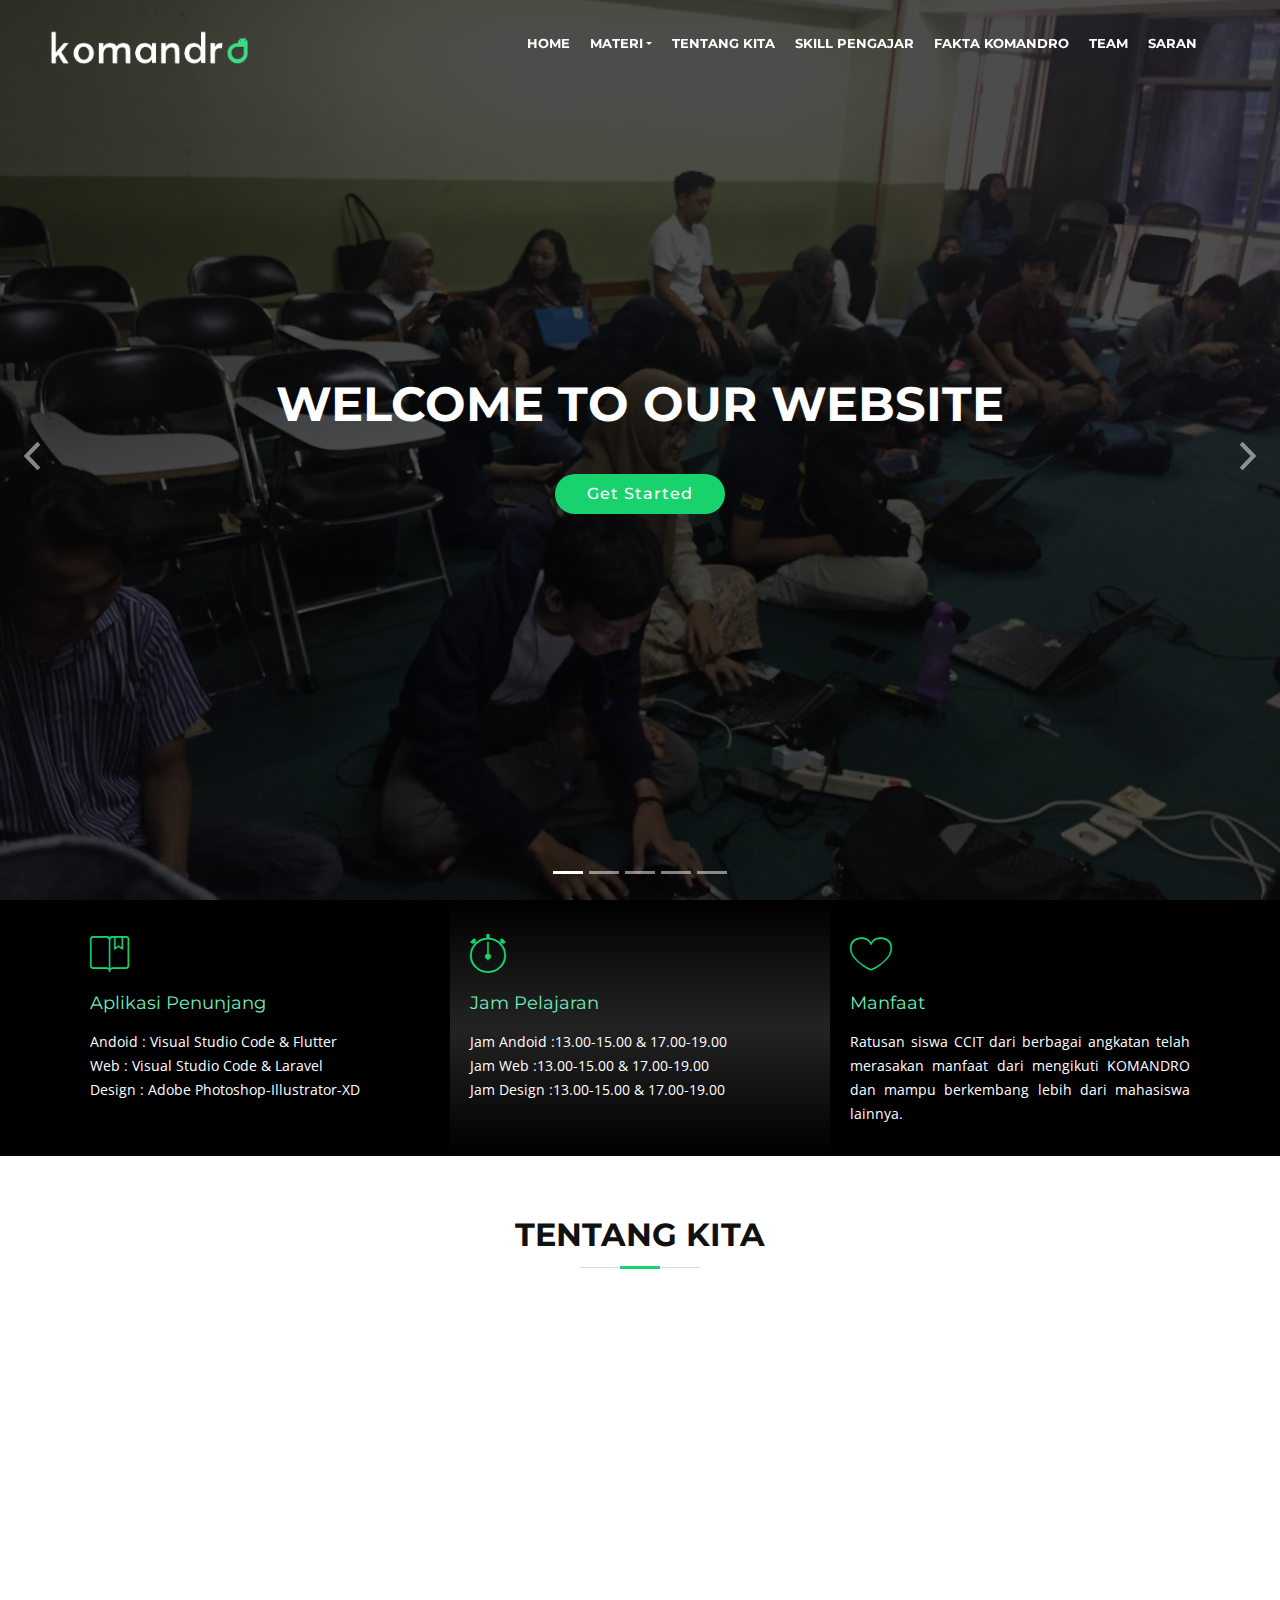
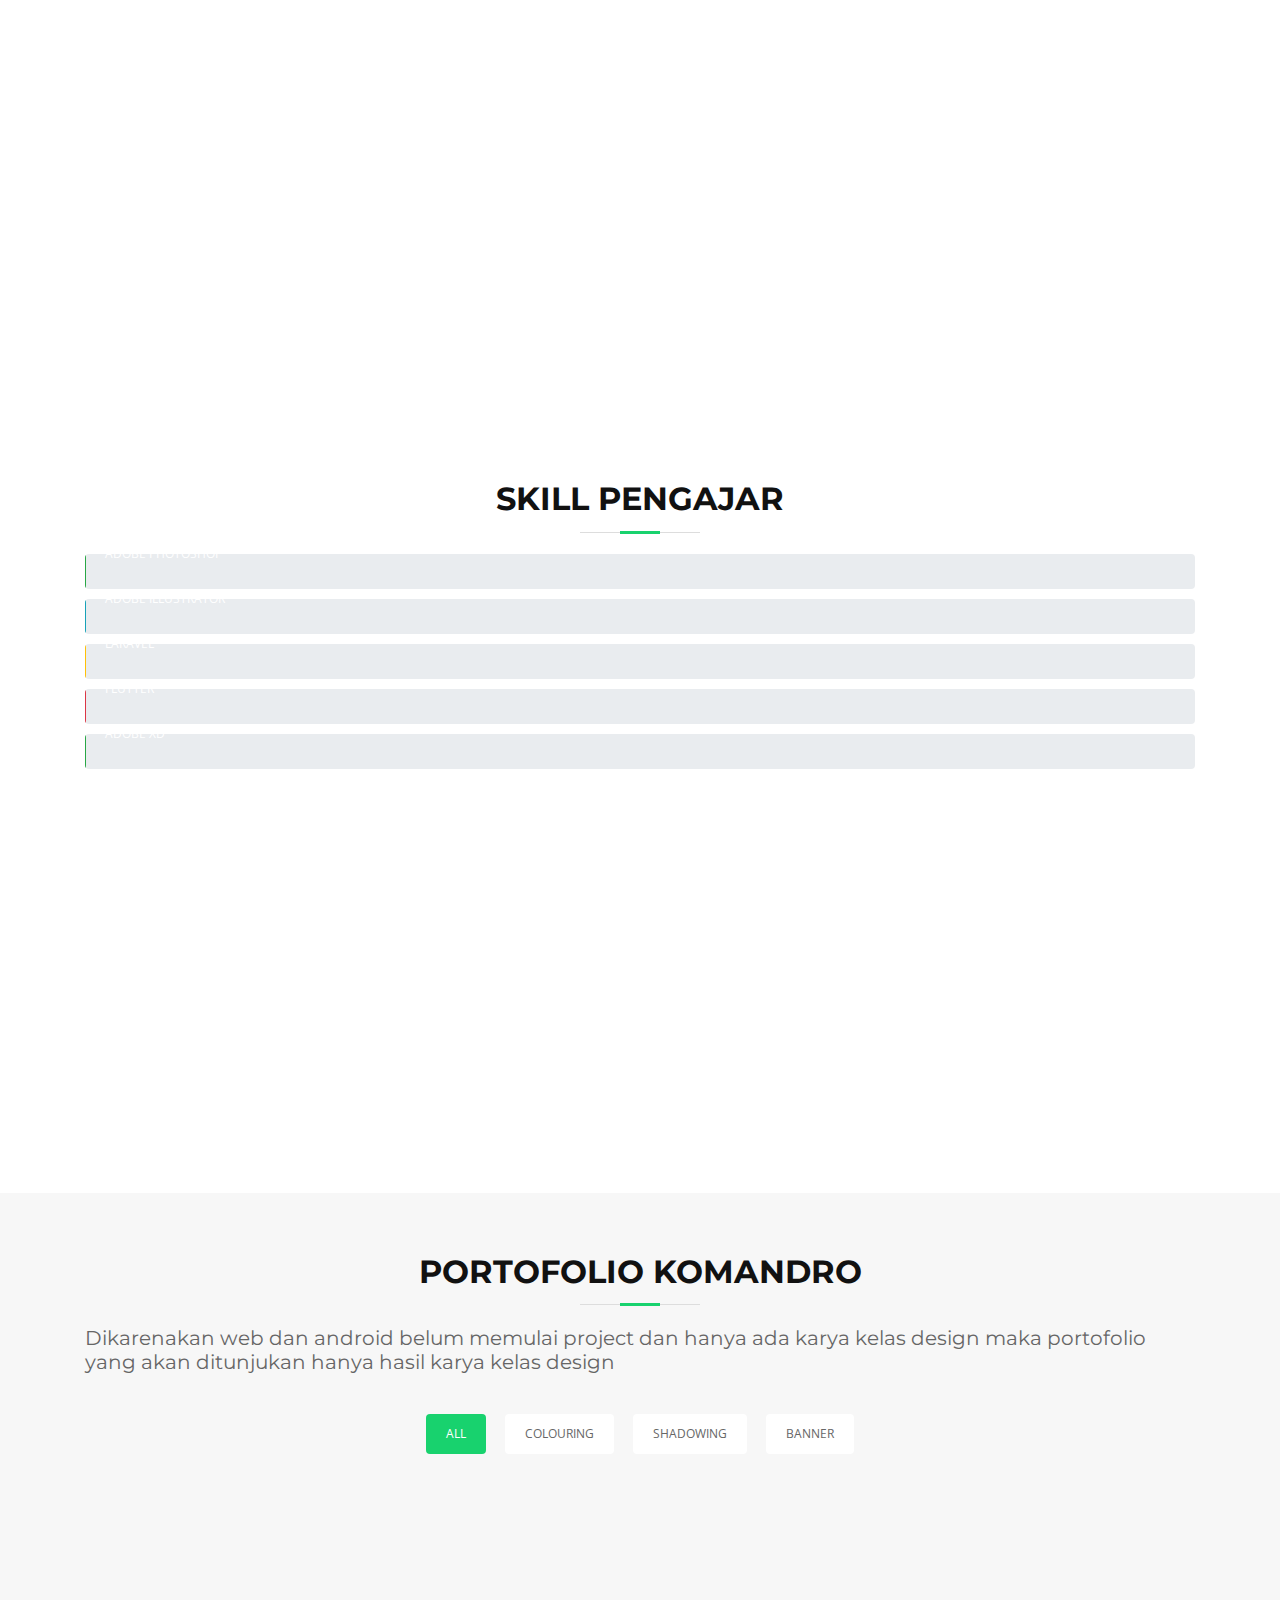
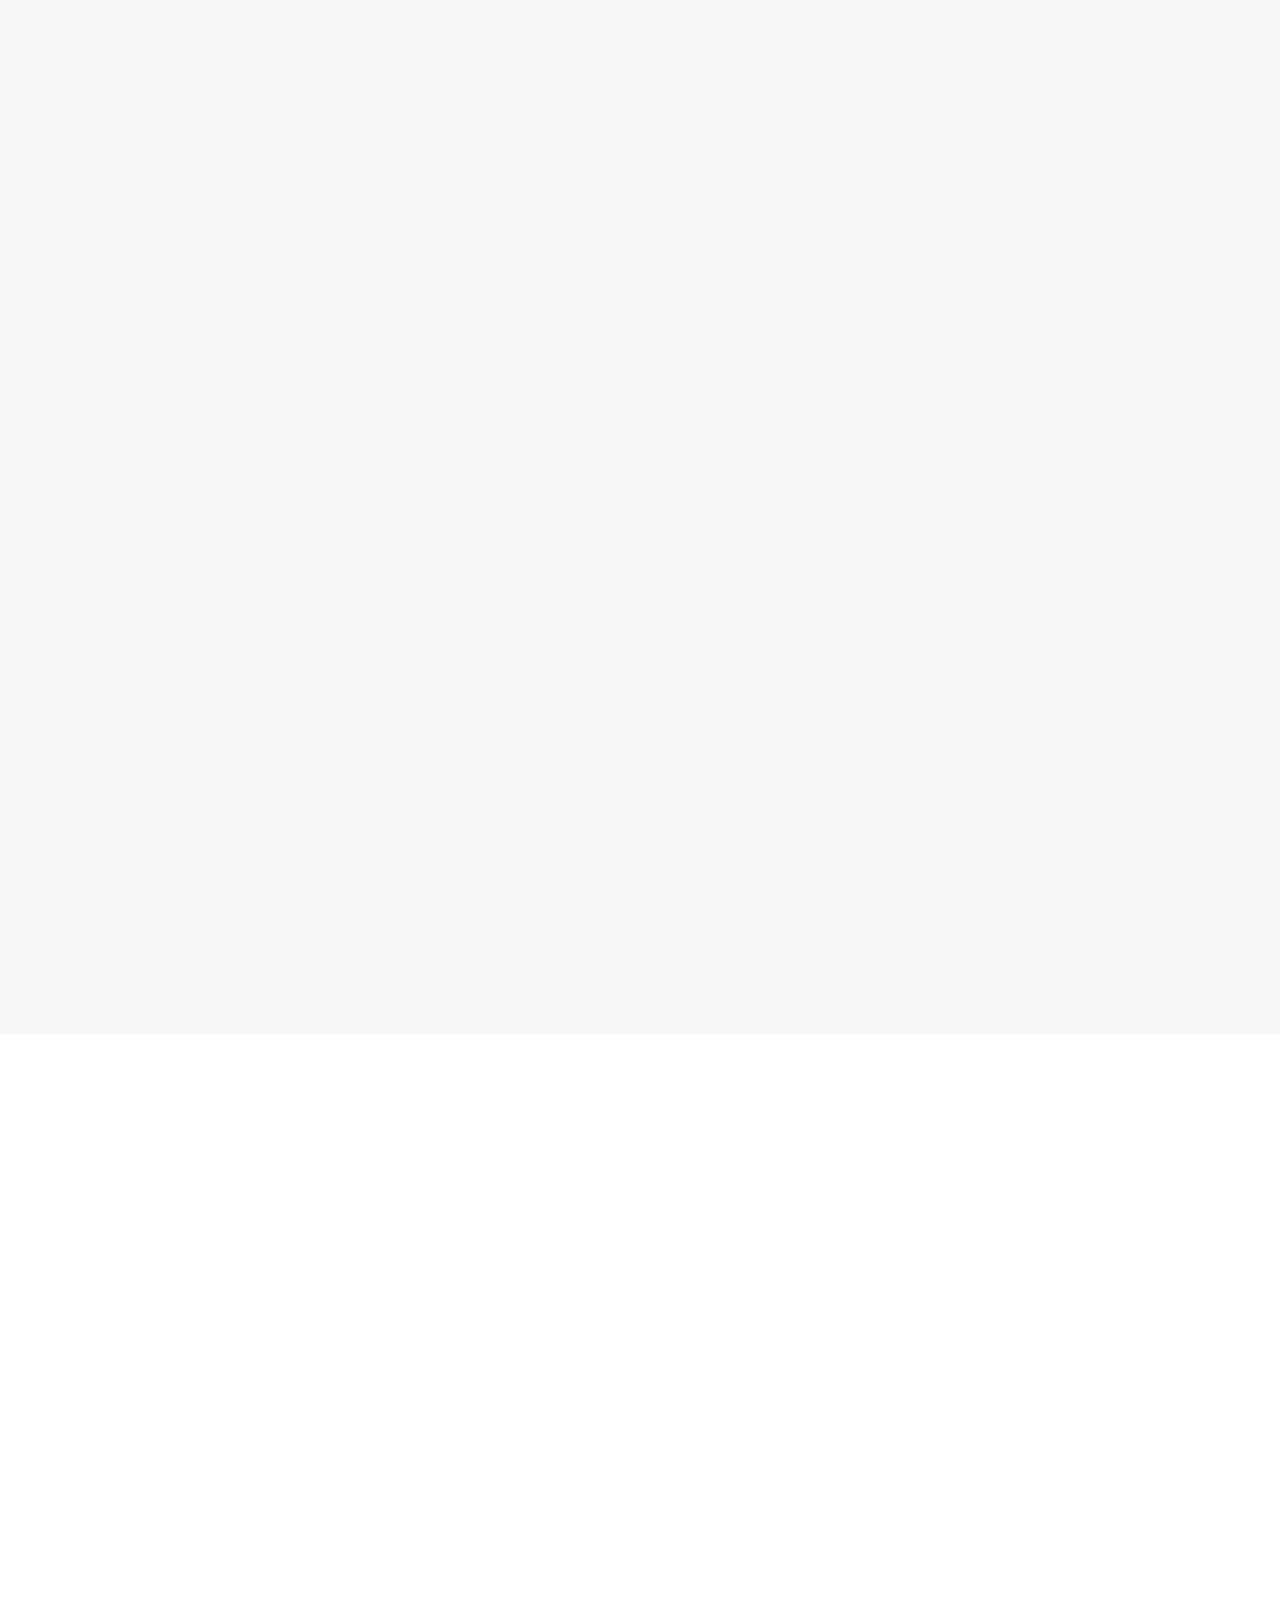
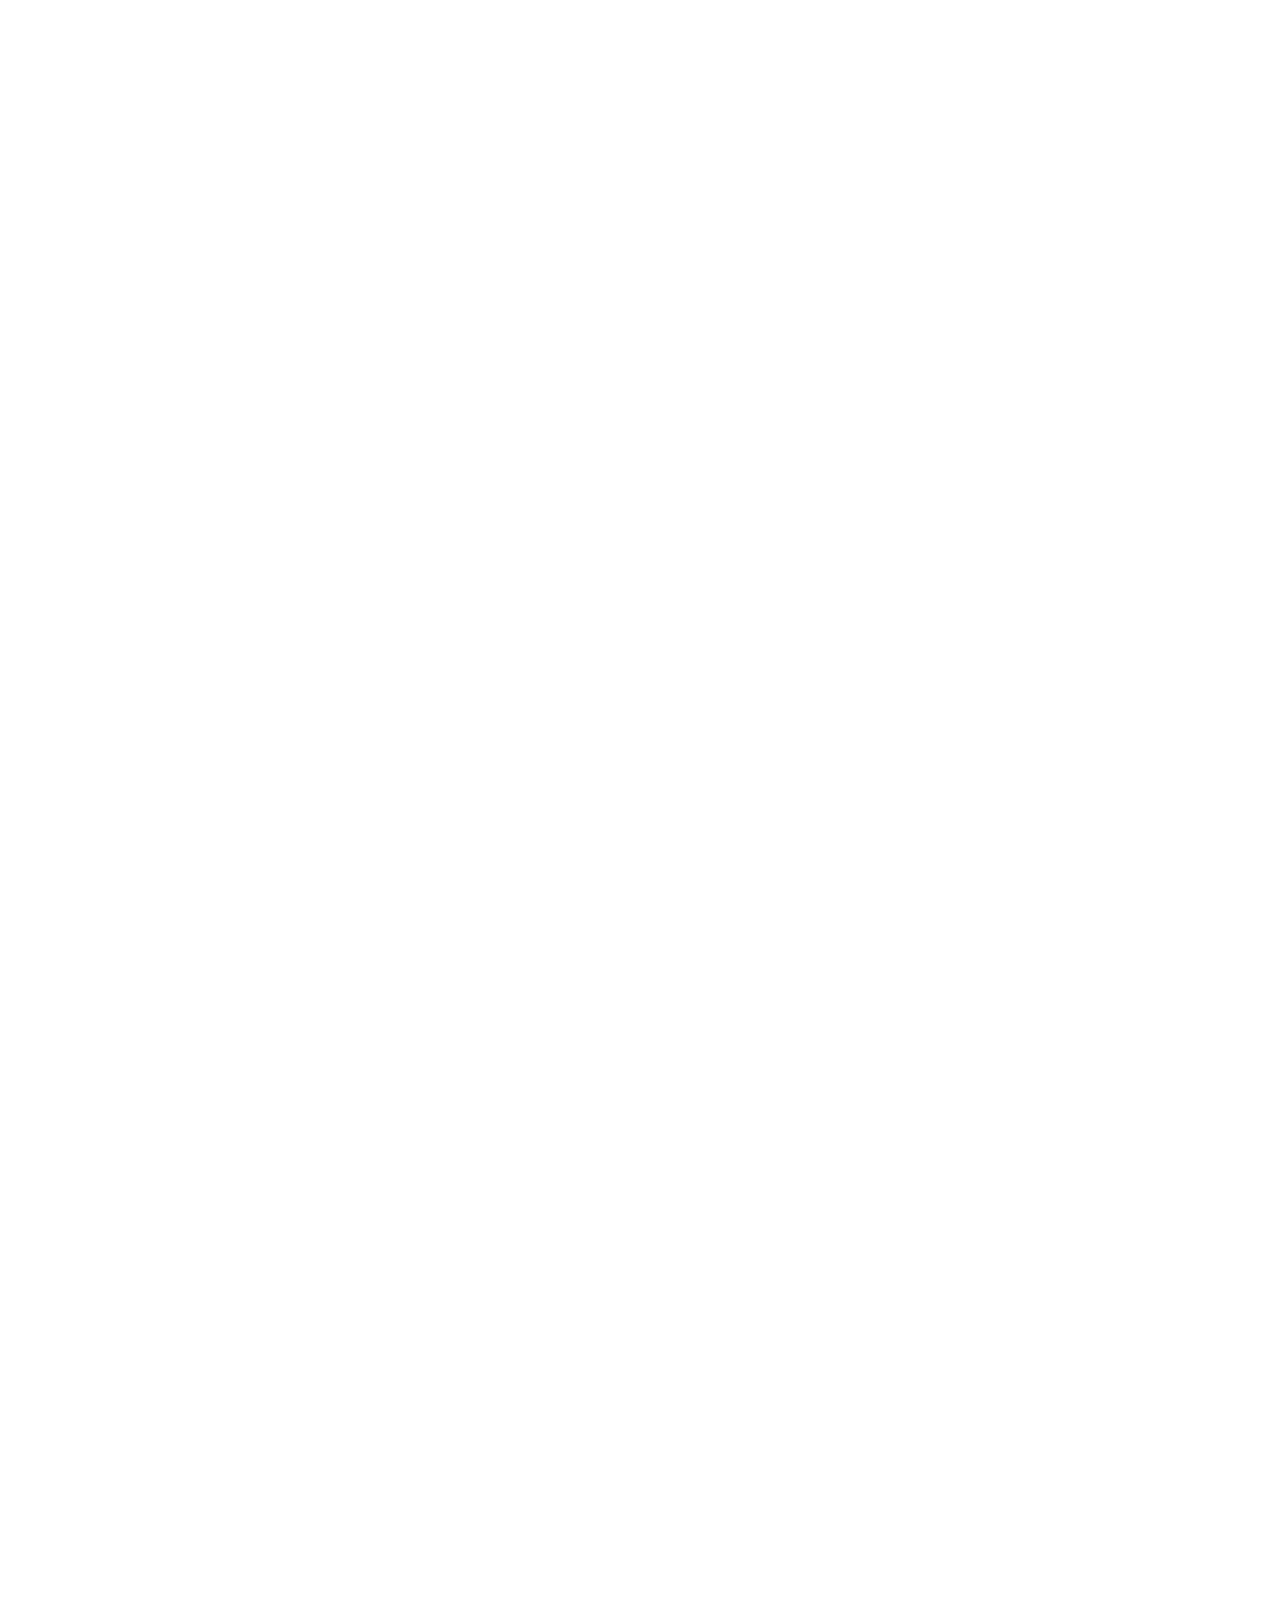
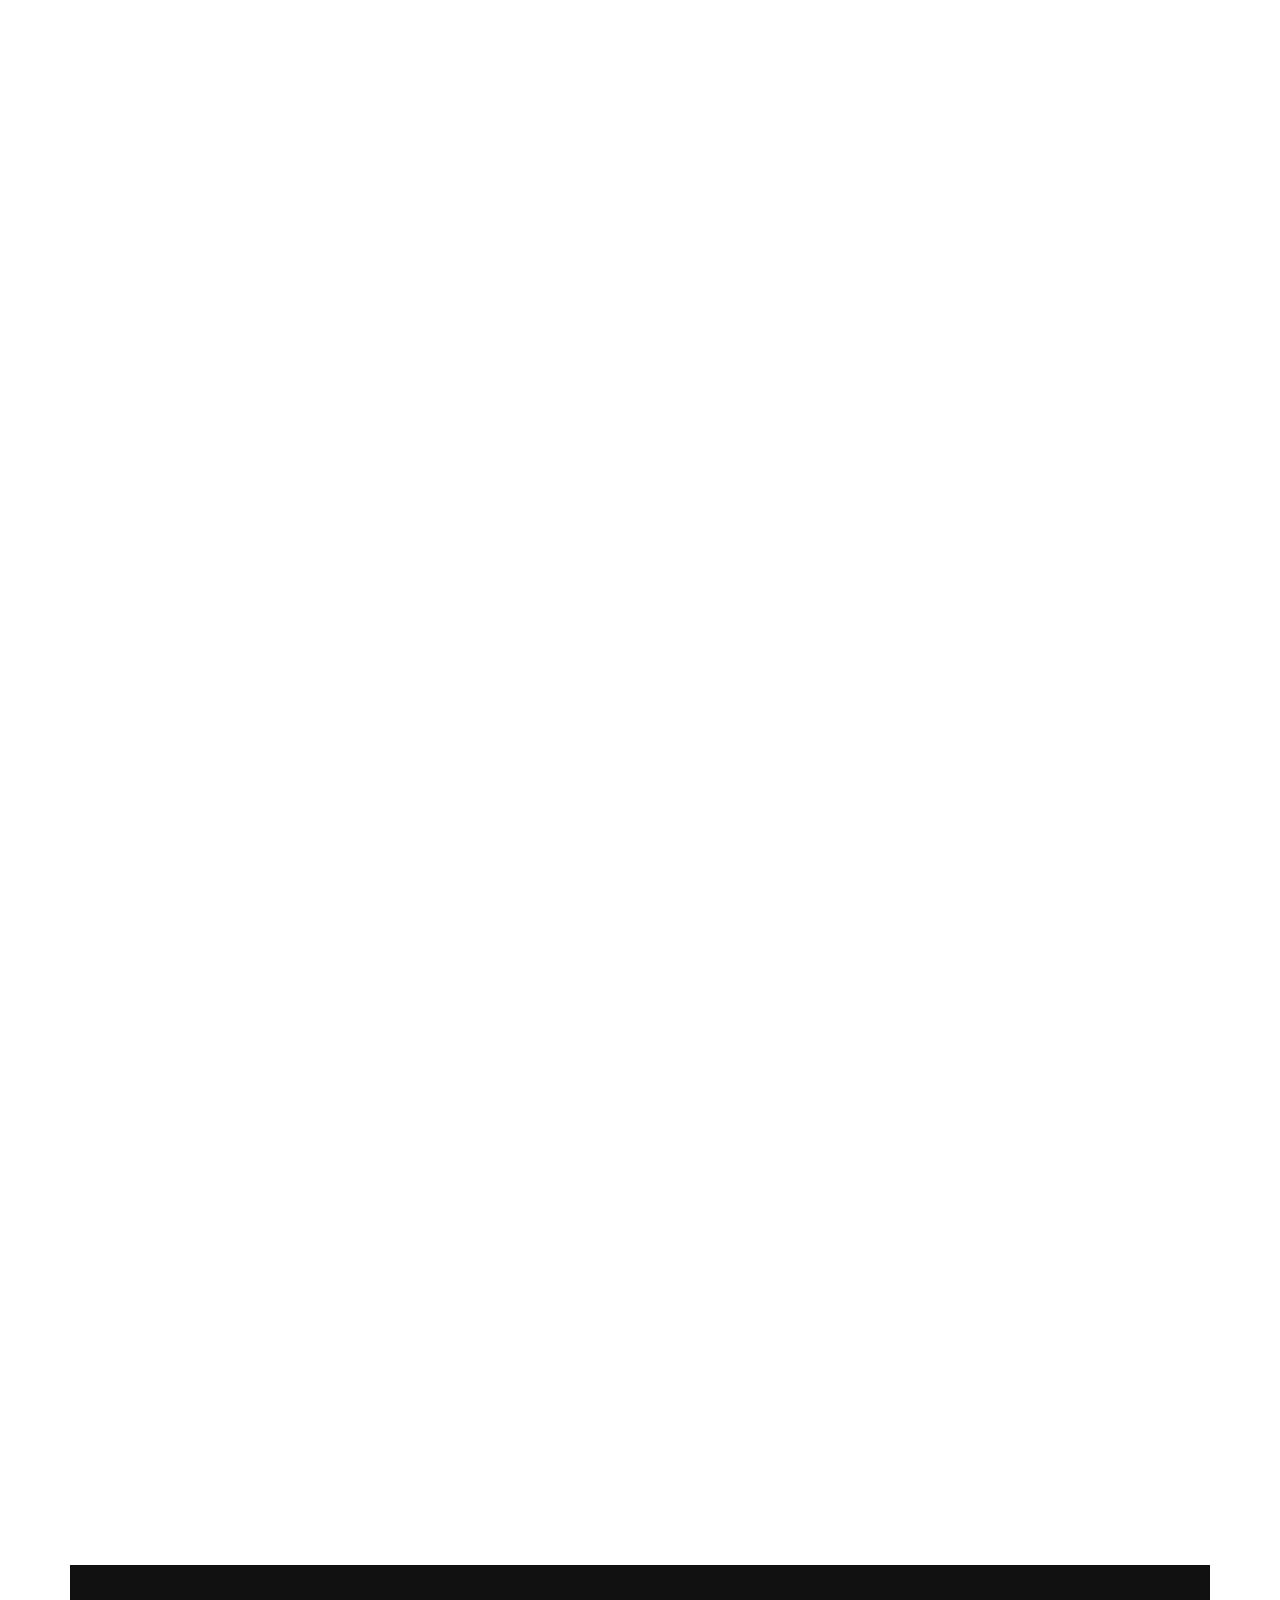
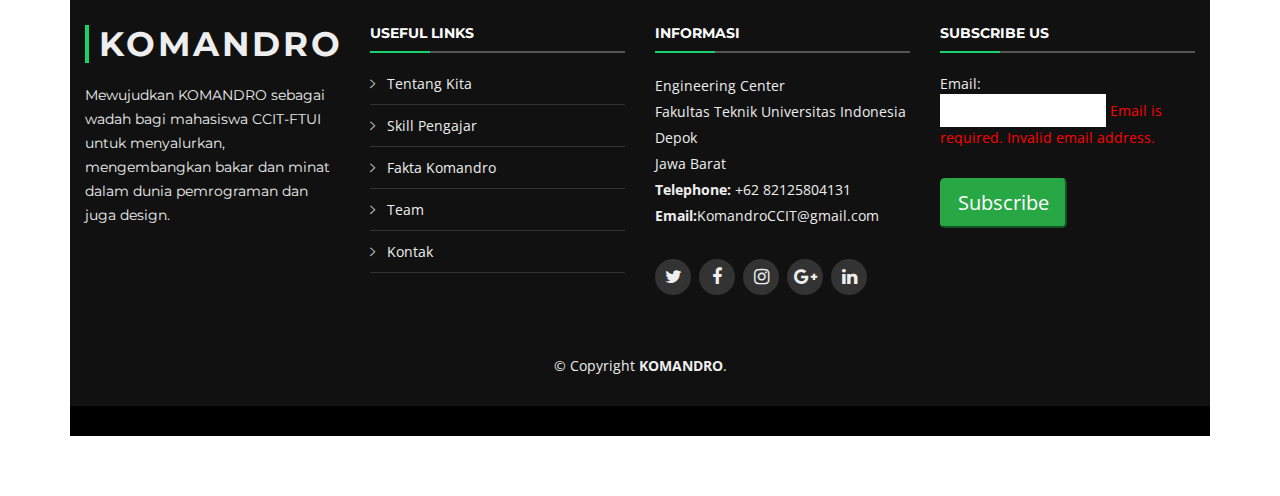
==== commit d2d254fa: "Merge pull request #3 from deanoamor/master" ====
--- a/index.html
+++ b/index.html
@@ -44,9 +44,6 @@
 
       <div id="logo" class="pull-left">
 
-        <h1><a href="#intro" class="scrollto">KOMANDRO</a></h1>
-        <img class="logokom" src="komand.png">
-
         <img class="logokomp" src="logok.png">
 
         <!-- Uncomment below if you prefer to use an image logo -->
@@ -56,13 +53,15 @@
 
 
       <nav id="nav-menu-container">
+        <img class="logokom" src="kom1.png">
         <ul class="nav-menu">
+
           <a class="menu-active"><a href="#intro">Home</a></a>
 
           <a class="dropdown-toggle" id="dropdownMenuLink" data-toggle="dropdown" href="#">Materi</a>
           <div class="dropdown-menu bg-dark" aria-labelledby="dropdownMenuLink">
-            <a class="dropdown-item" href="https://medium.com/komandro-ccit-ftui/tagged/web-development">Web</a>
-            <a class="dropdown-item" href="https://medium.com/komandro-ccit-ftui/tagged/android">Mobile</a>
+            <a class="dropdown-item" href="materi/materi.php">Web</a>
+            <a class="dropdown-item" href="materi/web/web.php">Mobile</a>
             <a class="dropdown-item" href="https://medium.com/komandro-ccit-ftui/tagged/design">Design</a>
           </div>
 
--- a/css/logo.css
+++ b/css/logo.css
@@ -1,13 +1,19 @@
 .logokom {
     width: 200px;
     position: absolute;
-    left: 15px;
+    left: 50px;
 }
 
 .logokomp {
     width: 400px;
     position: relative;
     right: 250px;
-    top: 660px;
+    top: 720px;
     display: none;
+}
+
+.logokom1 {
+    width: 200px;
+    position: absolute;
+    left: 50px;
 }